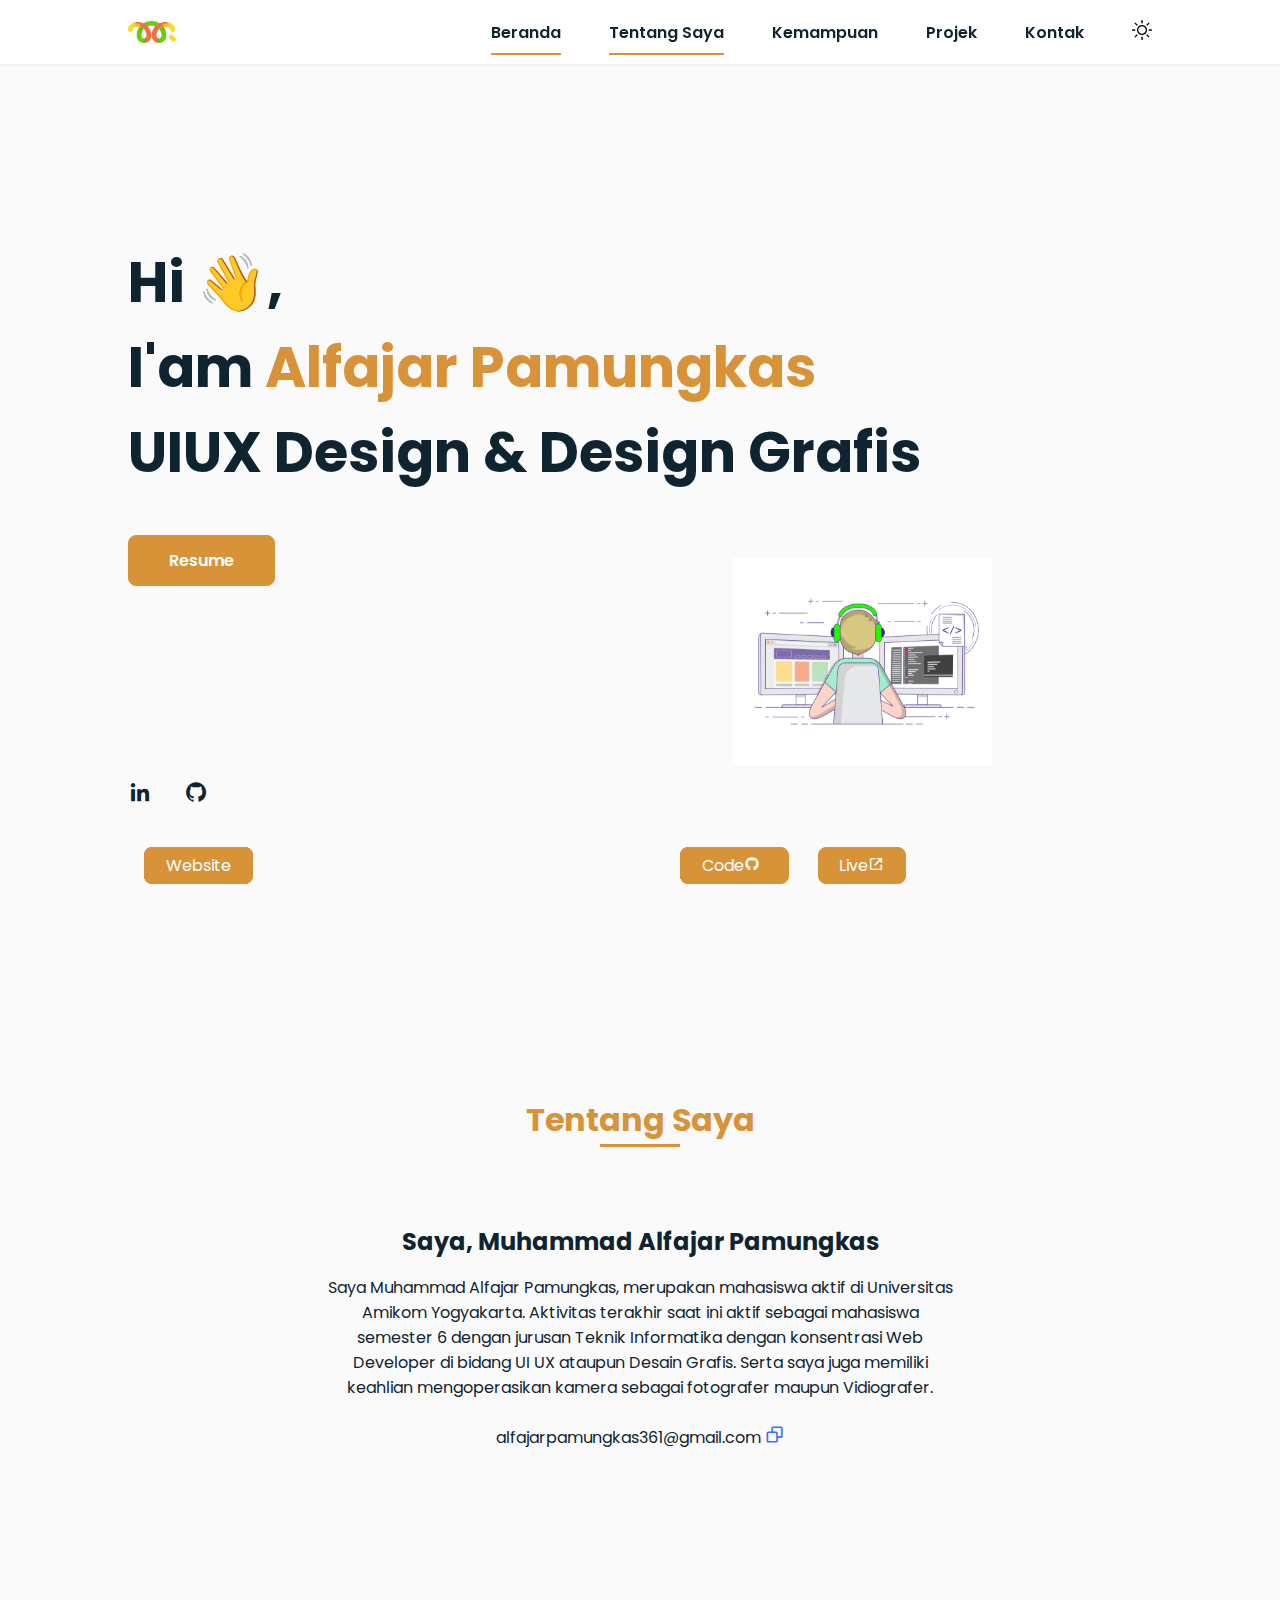
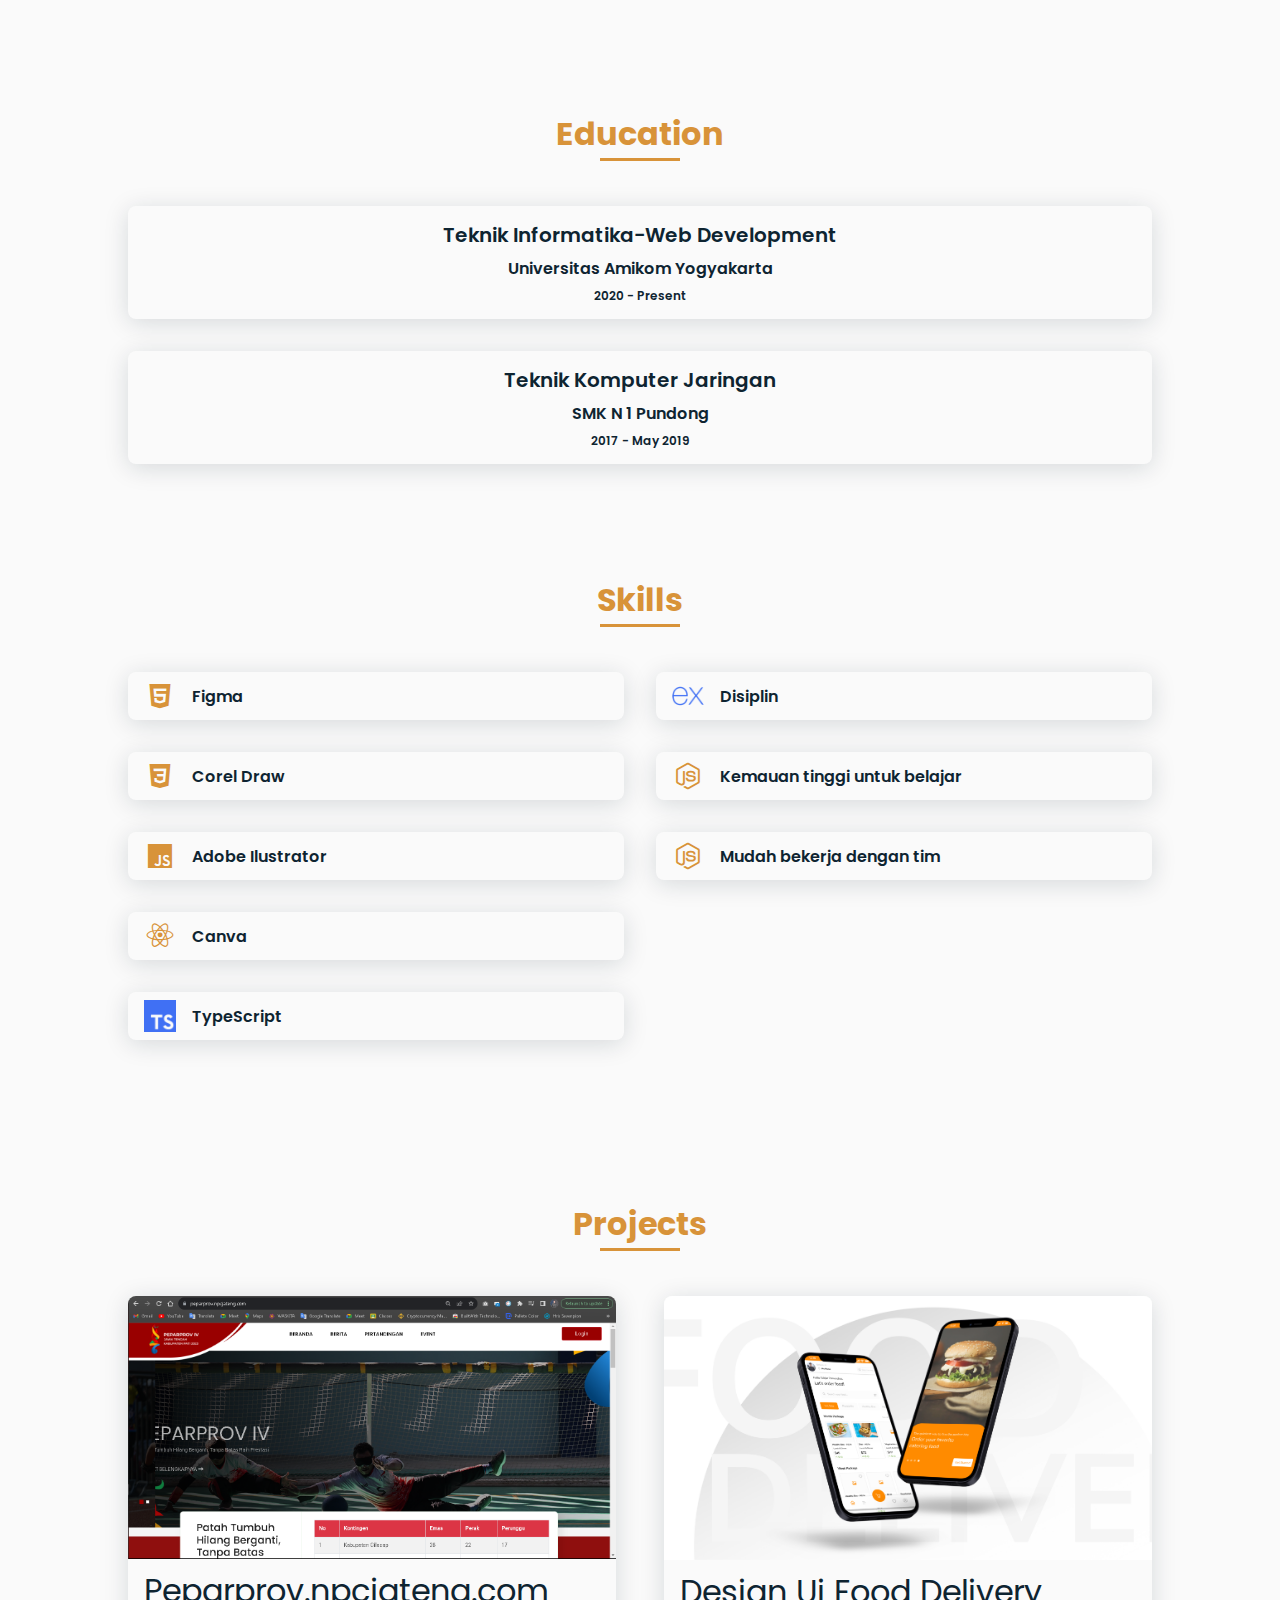
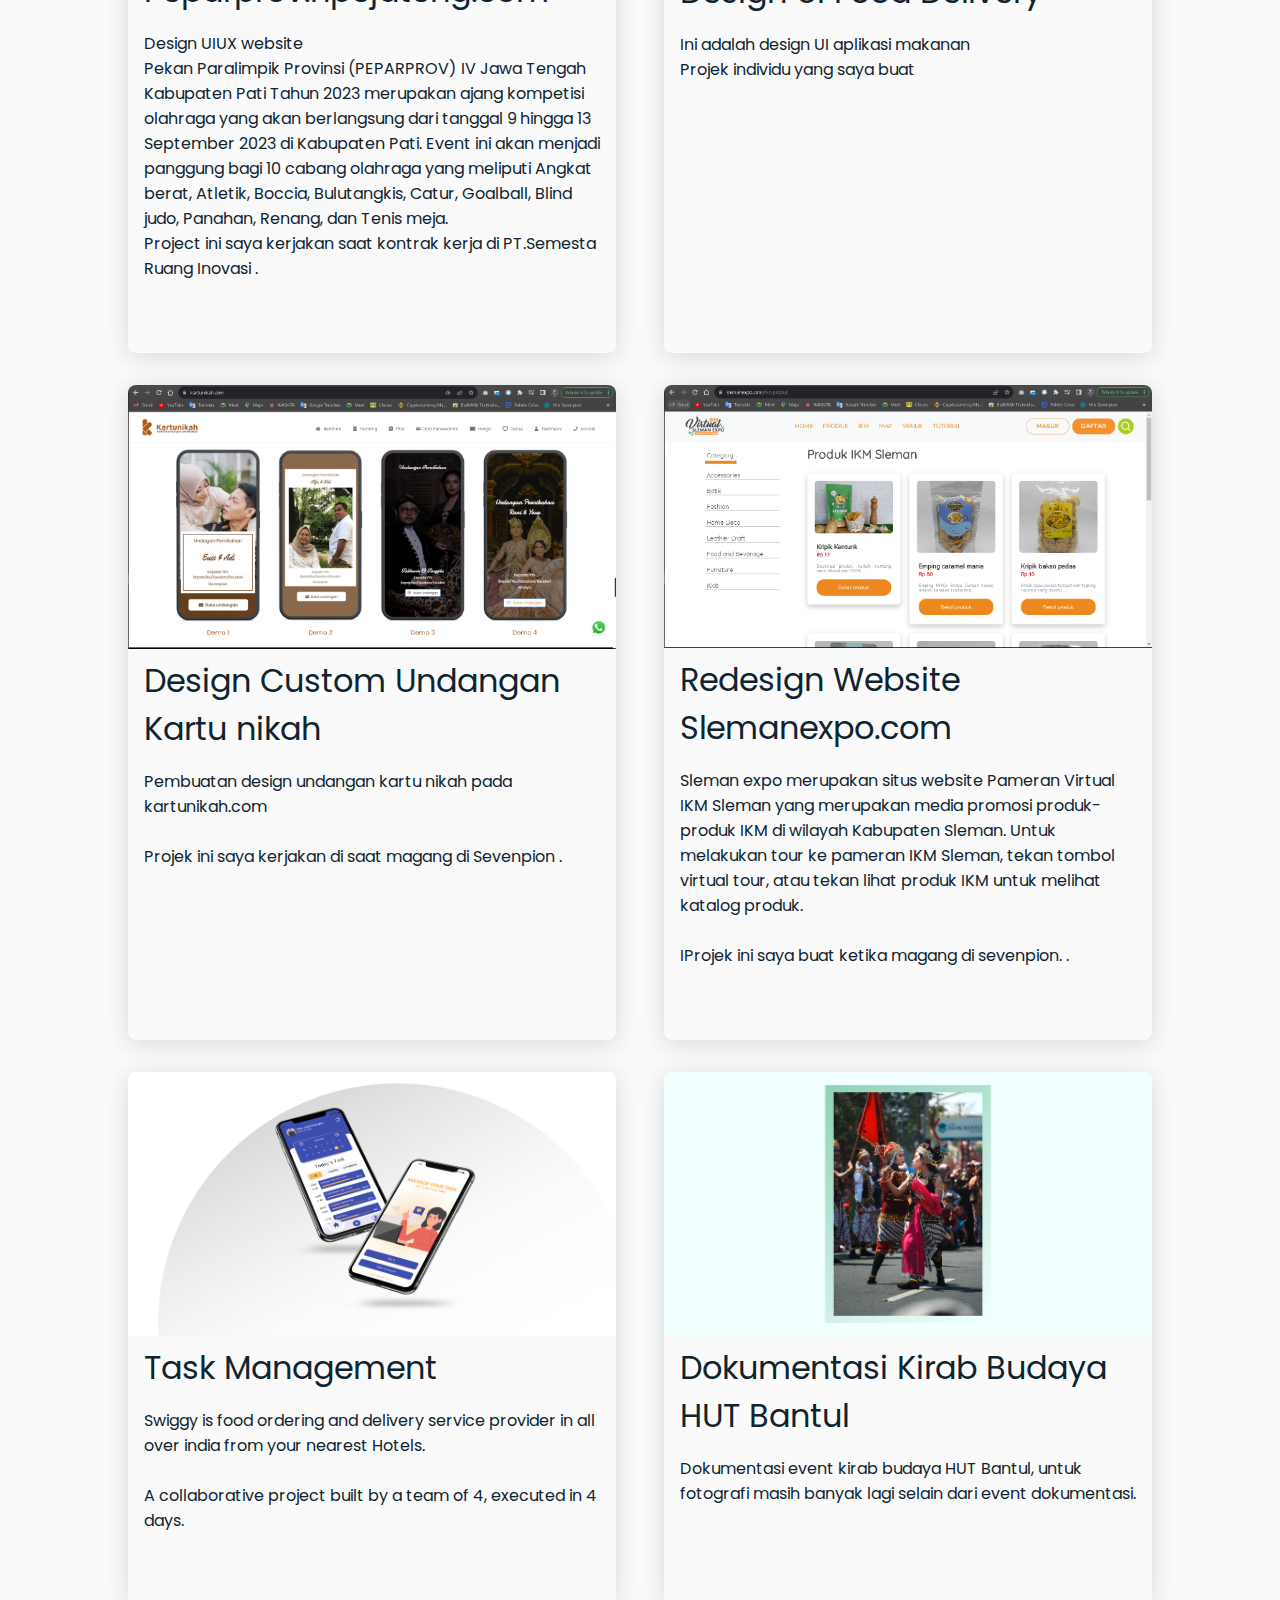
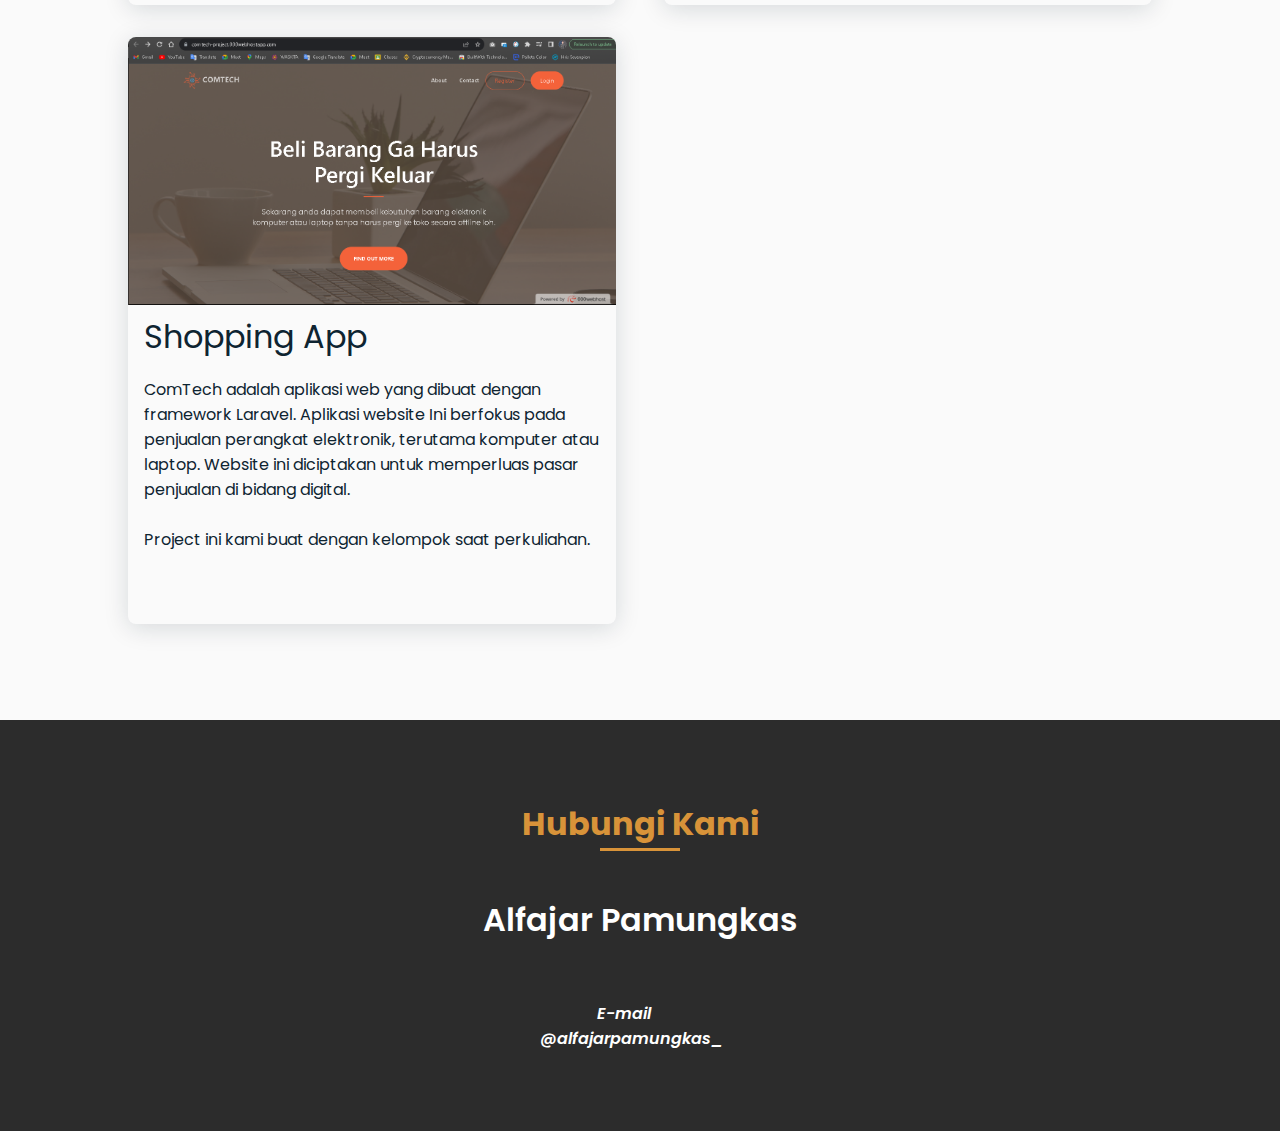
==== index.html @ 653e18b2 "Add files via upload" ====
<!DOCTYPE html>
<html lang="en">

<head>
  <meta charset="UTF-8" />
  <meta name="viewport" content="width=device-width, initial-scale=1.0" />
  <link rel="icon" href="./assets/img/h1.png" />
  <link rel="stylesheet" href="assets/css/styles.css" />
  <link rel="stylesheet" href="https://cdnjs.cloudflare.com/ajax/libs/font-awesome/4.7.0/css/font-awesome.min.css">
  <link rel="stylesheet" href="https://cdnjs.cloudflare.com/ajax/libs/font-awesome/4.7.0/css/font-awesome.min.css">

  <!-- =====BOX ICONS===== -->
  <link href="https://cdn.jsdelivr.net/npm/boxicons@2.0.5/css/boxicons.min.css" rel="stylesheet" />
  <!--===== SCROLL REVEAL =====-->
  <script src="https://unpkg.com/scrollreveal"></script>
  <title>Alfajarpamungkas</title>
</head>

<body>
  <!--===== HEADER =====-->
  <header class="l-header">
    <nav class="nav bd-grid">
      <div>
        <!-- &#60;&#62; -->
        <a href="#home" class="nav-logo"><img src="./assets/img/jar.png" height="70px" alt="H" /></a>
      </div>

      <div class="nav-menu" id="nav-menu">
        <ul class="nav-list">
          <li class="nav-item">
            <a href="#home" class="nav-link home active">Beranda</a>
          </li>
          <li class="nav-item">
            <a href="#about" class="nav-link about active">Tentang Saya</a>
          </li>
          <li class="nav-item">
            <a href="#skills" class="nav-link skills">Kemampuan</a>
          </li>
          <li class="nav-item">
            <a href="#projects" class="nav-link projects">Projek</a>
          </li>
          <li class="nav-item">
            <a href="#contact" class="nav-link contact">Kontak</a>
          </li>
          <li class="nav-item">
          <a href = "#" onclick="myFunction()"> <img src="./assets/img/sumoon.png" alt="" height="20px" width="20px" style="background-color: transparent;"> </a>
          </li>
        </ul>
      </div>

      <div class="nav-toggle" id="nav-toggle">
        <i class="bx bx-menu"></i>
      </div>
    </nav>
  </header>

  <main class="l-main">
    <!--===== HOME =====-->
    <section class="home bd-grid section" id="home">
      <div class="home-data">
        <h2 class="home-title">
          Hi 👋,<br />I'am <span class="home-title-color">Alfajar Pamungkas</span><br />
         <span id="" >UIUX Design & Design Grafis</span> 
        </h2>

        <a href="https://drive.google.com/file/d/1H08bwDDtPX0422uX1svMEH1xnSEEX1Zt/view?usp=sharing" target="_blank"
          class="button">Resume</a>

      </div>

      <div class="home-social">
        <a href="https://www.linkedin.com/in/tushar-sahu-3b9a79204/" target="_blank" class="home-social-icon"><i
            class="bx bxl-linkedin"></i></a>
        <a href="https://github.com/tusharsahu2599" target="_blank" class="home-social-icon"><i
            class="bx bxl-github"></i></a>
      </div>

      <div class="home-img">
        <img src="assets/img/profile.gif" alt="" style="width:260px;height:207px;"/>
      </div>
    </section>

    <!--===== ABOUT =====-->
    <section class="about section" id="about">
      <h2 class="section-title">Tentang Saya</h2>

      <div class="about-container bd-grid">
        <div class="about-img">
          <img src="" alt="" />
        </div>

        <div style="text-align: center">
          <h2 class="about-subtitle">Saya, Muhammad Alfajar Pamungkas</h2>
          <p class="about-text">
            Saya Muhammad Alfajar Pamungkas, merupakan   mahasiswa aktif di Universitas Amikom Yogyakarta. Aktivitas terakhir saat ini aktif sebagai mahasiswa semester 6 dengan jurusan Teknik Informatika dengan konsentrasi Web Developer di bidang  UI UX ataupun Desain Grafis. Serta saya juga memiliki keahlian mengoperasikan kamera sebagai fotografer maupun Vidiografer.
          </p>
          <br />
          
          <p>
            alfajarpamungkas361@gmail.com
            <i style="color: #4070f4; font-size: 1.2rem; cursor: pointer" class="bx bx-copy" id="copy"></i>
          </p>
        </div>
      </div>
    </section>


    <!---========Education ======--->
    <section class="education section" id="education">
      <h2 class="section-title">Education</h2>
      <div class="education-container bd-grid">
    
        <div class="education-data">
          <div class="education-names">
            <!-- <i class="bx bxl-html5 skills-icon"></i> -->
            <span class="education-name">Teknik Informatika-Web Development</span> 
            <p class="education-platform ">Universitas Amikom Yogyakarta</p>
            <p class="education-duration ">2020 - Present</p>

          </div>
        </div>
        </div>
      <div class="education-container bd-grid">
    
    <div class="education-data">
      <div class="education-names">
        <!-- <i class="bx bxl-html5 skills-icon"></i> -->
        <span class="education-name">Teknik Komputer Jaringan</span>
        <p class="education-platform ">SMK N 1 Pundong</p>
        <p class="education-duration ">2017 - May 2019</p>

      </div>
    </div>
    </div>

    <!--===== SKILLS =====-->
    <section class="skills section" id="skills">
      <h2 class="section-title">Skills</h2>

      <div class="skills-container bd-grid">
        <div>
          <!-- <h2 class="skills-subtitle">Front-end Skills</h2> -->
          <div class="skills-data">
            <div class="skills-names">
              <i class="bx bxl-html5 skills-icon"></i>
              <span class="skills-name">Figma</span>
            </div>
            <!-- <div class="skills-bar skills-html"></div> 
             <div>
                <span class="skills-percentage">75%</span>
              </div>  -->
          </div>
          <div class="skills-data">
            <div class="skills-names">
              <i class="bx bxl-css3 skills-icon"></i>
              <span class="skills-name">Corel Draw</span>
            </div>
             <!-- <div class="skills-bar skills-css"></div>  -->
            <!-- <div>
                <span class="skills-percentage">70%</span>
              </div>  -->
          </div>
          <div class="skills-data">
            <div class="skills-names">
              <i class="bx bxl-javascript skills-icon"></i>
              <span class="skills-name">Adobe Ilustrator</span>
            </div>
            <!-- <div class="skills-bar skills-css"></div>  -->
            <div>
                <!-- <span class="skills-percentage">70%</span> -->
              </div> 

          </div>
          <div class="skills-data">
            <div class="skills-names">
              <i class="bx bxl-react skills-icon"></i>
              <span class="skills-name">Canva</span>
            </div>
            <!-- <div class="skills-bar skills-react"></div> -->
            <div>
                <!-- <span class="skills-percentage">50%</span> -->
              </div>

            <!-- <div class="skills-bar skills-redux"></div>  -->
            <!-- <div class="skills-bar skills-css"></div>  -->
            <div>
                <!-- <span class="skills-percentage">50%</span> -->
              </div> 

          </div>

          <div class="skills-data">
            <div class="skills-names">
              <img class="skills-icon" src="./assets/img/typescript.png" alt="" />
              <span class="skills-name">TypeScript</span>
            </div>
          </div>
        </div>
        <div>
          <!-- <h2 class="skills-subtitle">Back-end Skills</h2> -->
          <div class="skills-data">
            <div class="skills-names">
              <img class="skills-icon" src="./assets/img/express.png" alt="" />
              <span class="skills-name">Disiplin</span>
            </div>
            <!-- <div class="skills-bar skills-css"></div>  -->
            <div>
                <!-- <span class="skills-percentage">70%</span> -->
              </div> 
          </div>

          <div class="skills-data">
            <div class="skills-names">
              <i class="bx bxl-nodejs skills-icon"></i>
              <span class="skills-name">Kemauan tinggi untuk belajar</span>
            </div>
            <!-- <div class="skills-bar skills-css"></div> -->
            <div>
                <!-- <span class="skills-percentage">70%</span> -->
              </div> 
          </div>
          <div class="skills-data">
            <div class="skills-names">
              <i class="bx bxl-nodejs skills-icon"></i>
              <span class="skills-name">Mudah bekerja dengan tim</span>
            </div>
            <!-- <div class="skills-bar skills-css"></div> -->
            <div>
                <!-- <span class="skills-percentage">70%</span> -->
              </div> 
          </div>
            </div> 

          </div>
        </div>
    </section>

    <!--===== Projects =====-->
    <section class="projects section" id="projects">
      <h2 class="section-title">Projects</h2>

      <div class="project-container">
        <div class="project-img">
          <img src="assets/img/01.png" alt="cult.fit" />
          <p class="project-title">Peparprov.npcjateng.com</p>
          <p class="project-subtitle">
            Design UIUX website <br />
            Pekan Paralimpik Provinsi (PEPARPROV) IV Jawa Tengah Kabupaten Pati Tahun 2023 merupakan ajang kompetisi olahraga yang akan berlangsung dari tanggal 9 hingga 13 September 2023 di Kabupaten Pati. Event ini akan menjadi panggung bagi 10 cabang olahraga yang meliputi Angkat berat, Atletik, Boccia, Bulutangkis, Catur, Goalball, Blind judo, Panahan, Renang, dan Tenis meja.
            <br />
            Project ini saya kerjakan saat kontrak kerja di PT.Semesta Ruang Inovasi
            . <br />
          </p>
          <div class="project-btns">
            <a href="" target="_blank">
            </a>
            <a href="https://peparprov.npcjateng.com/" target="_blank" class="small-btn button">
              Website
              <!-- <i class="bx bx-link-external"></i> -->
            </a>
            <!-- <a href="https://medium.com/@hgauba4/how-did-our-team-build-the-mednear-clone-241227129f79" target="_blank"
              class="small-btn button">
              Blog
              <i class="bx bx-blog"></i> -->
            </a>
          </div>
        </div>


        <div class="project-img">
          <img src="assets/img/epic.png" alt="Reddit.com" />
          <p class="project-title">Design Ui Food Delivery</p>
          <p class="project-subtitle">
            Ini adalah design UI aplikasi makanan <br />
            Projek individu yang saya buat
            <br />
          </p>
          <div class="project-btns">
            <a href="" target="_blank">
            </a>
            <a href="projek1.html" target="_blank" class="small-btn button">
              Design
              <!-- <i class="bx bx-link-external"></i> -->
            </a>
            <!-- <a href="https://medium.com/@hgauba4/how-did-our-team-build-the-mednear-clone-241227129f79" target="_blank"
              class="small-btn button">
              Blog
              <i class="bx bx-blog"></i> -->
            </a>
          </div>
        </div>

        <div class="project-img">
          <img src="assets/img/youtube.PNG" alt="cult.fit" />
          <p class="project-title">Design Custom Undangan Kartu nikah</p>
          <p class="project-subtitle">
           Pembuatan design undangan kartu nikah pada kartunikah.com
            <br />
            <br />
            Projek ini saya kerjakan di saat magang di Sevenpion
            . <br />
          </p>
          <div class="project-btns">
            <a href="" target="_blank">
            </a>
            <a href="https://kartunikah.com/" target="_blank" class="small-btn button">
              Website
            </a>
            
            <!-- <a href="https://tusharsahu2599.github.io/medplus/homepage" target="_blank" class="small-btn button">
              Live
              <i class="bx bx-link-external"></i>
            </a>
            <a href="https://medium.com/@hgauba4/how-did-our-team-build-the-mednear-clone-241227129f79" target="_blank"
              class="small-btn button">
              Blog
              <i class="bx bx-blog"></i> -->
            </a>
          </div>
        </div>
        
        <div class="project-img">
          <img src="assets/img/portfolio.PNG" alt="cult.fit" />
          <p class="project-title">Redesign Website Slemanexpo.com</p>
          <p class="project-subtitle">
            Sleman expo merupakan situs website Pameran Virtual IKM Sleman yang merupakan media promosi produk-produk IKM di wilayah Kabupaten Sleman. Untuk melakukan tour ke pameran IKM Sleman, tekan tombol virtual tour, atau tekan lihat produk IKM untuk melihat katalog produk.
            <br />
            <br />
            IProjek ini saya buat ketika magang di sevenpion.
            . <br />
          </p>
          <div class="project-btns">
            <a href="" target="_blank">
            </a>
            <a href="https://peparprov.npcjateng.com/" target="_blank" class="small-btn button">
              Website
              <!-- <i class="bx bx-link-external"></i> -->
            </a>
            <!-- <a href="https://medium.com/@hgauba4/how-did-our-team-build-the-mednear-clone-241227129f79" target="_blank"
              class="small-btn button">
              Blog
              <i class="bx bx-blog"></i> -->
            </a>
          </div>
        </div>

        <div class="project-img">
          <img src="assets/img/swiggy.jpg" alt="Swiggy.com" />
          <p class="project-title">Task Management</p>
          <p class="project-subtitle">
            Swiggy is food ordering and delivery service provider in all over india from your nearest Hotels.
            <br />
            <br />
            A collaborative project built by a team of 4, executed in 4 days.
          </p>
          <div class="project-btns">
            <a href="projek2.html" target="_blank" class="small-btn button">
              Design
            </a>
          </div>
        </div>

        <div class="project-img">
          <img src="assets/img/Tinde-chat.png" alt="Tinde chat" />
          <p class="project-title">
            Dokumentasi Kirab Budaya HUT Bantul
          </p>
          <p class="project-subtitle">
            Dokumentasi event kirab budaya HUT Bantul, untuk fotografi masih banyak lagi selain dari event dokumentasi.
          </p>
          <div class="project-btns">
            <a href="https://github.com/tusharsahu2599/Tinde_Chatter"
              target="_blank" class="small-btn button">
              Code<i class="bx bxl-github"></i>
            </a>
            <a href="https://mern-tinde-chater.herokuapp.com/" target="_blank" class="small-btn button">
              Live<i class="bx bx-link-external"></i>
            </a>
          </div>
        </div>

        <div class="project-img">
          <img src="assets/img/Redux-shop.PNG" alt="shop app" />
          <p class="project-title">
            Shopping App
          </p>
          <p class="project-subtitle">
            ComTech adalah aplikasi web yang dibuat dengan framework Laravel. Aplikasi website Ini berfokus pada penjualan perangkat elektronik, terutama komputer atau laptop. Website ini diciptakan untuk memperluas pasar penjualan di bidang digital.
            <br />
            <br />
            Project ini kami buat dengan kelompok saat perkuliahan.
          </p>
          <div class="project-btns">
            <a href="https://comtech-project.000webhostapp.com/"
              target="_blank" class="small-btn button">
              Website<i class=""></i>
            </a>
          </div>
        </div>
      </div>
    </section>
  </main>

  <!--===== FOOTER + CONTACT=====-->
  
  <footer class="footer section" id="contact">
    <h2 class="section-title">Hubungi Kami</h2>
    <p class="footer-title">Alfajar Pamungkas</p>
    <div class="footer-social">
      <a href="mailto:alfajarpamungkas361@gmail.com" target="_blank" class="footer-icon"><i class="">
          <br />
          E-mail</i></a>
      <a href="https://instagram.com/alfajarpamungkas_" target="_blank" class="footer-icon"><i class="">
          <br />
          @alfajarpamungkas_</i></a>
      
    </div>
  </footer>

  <!--===== MAIN JS =====-->
  <script src="assets/js/main.js"></script>
</body>

</html>
---- assets/css/styles.css ----
/*===== GOOGLE FONTS =====*/
@import url("https://fonts.googleapis.com/css2?family=Poppins:wght@400;600;700&display=swap");
/*===== VARIABLES CSS =====*/
:root {
  --header-height: 3rem;
  --font-semi: 600;
}

/*===== Colores =====*/
:root {
  --first-color: #d89339;
  --second-color: #0e2431;
  --third-color: #ffffff;
}

/*===== Fuente y tipografia =====*/
:root {
  --body-font: "Poppins", sans-serif;
  --big-font-size: 2rem;
  --h2-font-size: 1.25rem;
  --normal-font-size: 0.938rem;
}
@media screen and (min-width: 768px) {
  :root {
    --big-font-size: 3.5rem;
    --h2-font-size: 2rem;
    --normal-font-size: 1rem;
  }
}

/*===== Margenes =====*/
:root {
  --mb-1: 0.5rem;
  --mb-2: 1rem;
  --mb-3: 1.5rem;
  --mb-4: 2rem;
  --mb-5: 2.5rem;
  --mb-6: 3rem;
}

/*===== z index =====*/
:root {
  --z-back: -10;
  --z-normal: 1;
  --z-tooltip: 10;
  --z-fixed: 100;
}

/*===== BASE =====*/
*,
::before,
::after {
  box-sizing: border-box;
}
html {
  scroll-behavior: smooth;
}
body {
  background-color: rgb(250, 250, 250);
  margin: var(--header-height) 0 0 0;
  font-family: var(--body-font);
  font-size: var(--normal-font-size);
  color: var(--second-color);
}
.dark-mode{
  background-color: black;
  color: var(--third-color);

}

#jobTitle{
  animation: blinker 6s linear infinite;
}

@keyframes blinker {
  70%{
    opacity: .2;
  }
}

h1,
h2,
p {
  margin: 0;
}
ul {
  margin: 0;
  padding: 0;
  list-style: none;
}
a {
  text-decoration: none;
}
img {
  max-width: 100%;
  height: auto;
  display: block;
}



/*===== CLASS CSS ===== */
.section-title {
  position: relative;
  font-size: var(--h2-font-size);
  color: var(--first-color);
  margin-top: var(--mb-2);
  margin-bottom: var(--mb-4);
  text-align: center;
}
.section-title::after {
  position: absolute;
  content: "";
  width: 64px;
  height: 0.18rem;
  left: 0;
  right: 0;
  margin: auto;
  top: 2rem;
  background-color: var(--first-color);
}
.section {
  padding-top: 3rem;
  padding-bottom: 2rem;
}

/*===== LAYOUT =====*/
.bd-grid {
  max-width: 1024px;
  display: grid;
  grid-template-columns: 100%;
  grid-column-gap: 2rem;
  width: calc(100% - 2rem);
  margin-left: var(--mb-2);
  margin-right: var(--mb-2);
}
.l-header {
  width: 100%;
  position: fixed;
  top: 0;
  left: 0;
  z-index: var(--z-fixed);
  background-color: #fff;
  box-shadow: 0 1px 4px rgba(146, 161, 176, 0.15);
}

/*===== NAV =====*/
.nav {
  height: var(--header-height);
  display: flex;
  justify-content: space-between;
  align-items: center;
  font-weight: var(--font-semi);
}
@media screen and (max-width: 768px) {
  .nav-menu {
    position: fixed;
    top: var(--header-height);
    right: -100%;
    width: 80%;
    height: 100%;
    padding: 2rem;
    background-color: var(--second-color);
    transition: 0.5s;
  }
}
.nav-item {
  margin-bottom: var(--mb-4);
}
.nav-link {
  position: relative;
  color: #fff;
}
.nav-link:hover {
  position: relative;
}
.nav-link:hover::after {
  position: absolute;
  content: "";
  width: 100%;
  height: 0.18rem;
  left: 0;
  top: 2rem;
  background-color: var(--first-color);
}
.nav-logo img {
  color: var(--second-color);
  font-weight: var(--font-semi);
  width: 3rem;
}
.nav-toggle {
  color: var(--second-color);
  font-size: 1.5rem;
  cursor: pointer;
}

/*Active menu*/
.active::after {
  position: absolute;
  content: "";
  width: 100%;
  height: 0.18rem;
  left: 0;
  top: 2rem;
  background-color: var(--first-color);
}

/*=== Show menu ===*/
.show {
  right: 0;
}

/*===== HOME =====*/
.home {
  height: calc(100vh - 3rem);
  row-gap: 1rem;
}
.home-data {
  align-self: center;
}
.home-title {
  font-size: var(--big-font-size);
  margin-bottom: var(--mb-5);
}
.home-title-color {
  color: var(--first-color);
}
.home-social {
  display: flex;
  flex-direction: column;
}
.home-social-icon {
  width: max-content;
  margin-bottom: var(--mb-2);
  font-size: 1.5rem;
  color: var(--second-color);
}
.home-social-icon:hover,
.footer-icon:hover {
  color: var(--first-color);
}
.home-img {
  position: absolute;
  right: 0;
  bottom: 0;
  width: 65%;
}

/*BUTTONS*/
.button {
  display: inline-block;
  background-color: var(--first-color);
  border: 1px solid var(--first-color);
  color: #fff;
  padding: 0.75rem 2.5rem;
  font-weight: var(--font-semi);
  border-radius: 0.5rem;
}
.button:hover {
  background-color: #fff;
  color: var(--first-color);
  box-shadow: 0 10px 36px rgba(0, 0, 0, 0.15);
}

/* ===== ABOUT =====*/
section.about {
  padding: 20vh 15px;
}
.about-container {
  row-gap: 2rem;
  text-align: center;
}
.about-subtitle {
  margin-bottom: var(--mb-2);
}
.about-img {
  justify-self: center;
}
.about-img img {
  width: 200px;
  border-radius: 0.5rem;
  cursor: pointer;
}

.about-img img:hover {
  -webkit-transform: scale(1.2);
  -ms-transform: scale(1.2);
  transform: scale(1.2);
  transition: 1s ease;
}


/* ===== EDUCATION =====*/

.education-data{
  /* border:1px solid red; */
  
  /* justify-content: space-between;
  align-items: center; */
  position: relative;
  font-weight: var(--font-semi);
  padding: 0.5rem 1rem;
  border-radius: 0.5rem;
  margin-bottom: var(--mb-4);
  box-shadow: 0 4px 25px rgba(14, 36, 49, 0.15);
  transition: 1s ease;
}


.education-name{
  margin: 6px;
  display: flex;
  justify-content: center;
  align-items: center;
   font-size: 20px;
   cursor: pointer;
  }
  .education-platform{
    margin: 6px;
    display: flex;
    justify-content: center;
    align-items: center;
     font-size: 16px;
     cursor: pointer;
    }

    .education-duration{
      margin: 6px;
      display: flex;
      justify-content: center;
      align-items: center;
       font-size: 12px;
       cursor: pointer;
      }
  
  .education-data:hover {
    -webkit-transform: scale(1.1);
    -ms-transform: scale(1.1);
    transform: scale(1.1);
    transition: 1s ease;
  }




/* ===== SKILLS =====*/
.skills-container {
  row-gap: 2rem;
  text-align: center;
}



.skills-subtitle {
  margin-bottom: var(--mb-2);
}
.skills-text {
  margin-bottom: var(--mb-4);
}
.skills-data {
  display: flex;
  justify-content: space-between;
  align-items: center;
  position: relative;
  font-weight: var(--font-semi);
  padding: 0.5rem 1rem;
  margin-bottom: var(--mb-4);
  border-radius: 0.5rem;
  box-shadow: 0 4px 25px rgba(14, 36, 49, 0.15);
  transition: 1s ease;
  cursor: pointer;
}

.skills-icon {
  width: 2rem;
  font-size: 2rem;
  margin-right: var(--mb-2);
  color: var(--first-color);
}
img.man-icons {
  font-size: 2rem;
  margin-right: var(--mb-2);
  color: var(--first-color);
}
.skills-names {
  display: flex;
  align-items: center;
}


.skills-names:hover {
  -webkit-transform: scale(1.1);
  -ms-transform: scale(1.1);
  transform: scale(1.1);
  transition: 1s ease;
}

.skills-bar {
  position: absolute;
  left: 0;
  bottom: 0;
  background-color: var(--first-color);
  height: 0.25rem;
  border-radius: 0.5rem;
  z-index: var(--z-back);
}
.skills-html {
  width: 75%;
}
.skills-css {
  width: 70%;
}
.skills-js {
  width: 85%;
}
.skills-react,
.skills-mongo {
  width: 80%;
}
.skills-redux {
  width: 90%;
}
.skills-mui,
.skills-sql {
  width: 65%;
}
.skills-ts {
  width: 70%;
}
.skills-express,
.skills-node {
  width: 85%;
}
.skills-img {
  border-radius: 0.5rem;
}

/* ===== Projects =====*/
.project-container {
  gap: 2rem;
  max-width: 1024px;
  display: grid;
  grid-template-columns: repeat(auto-fit, minmax(300px, 1fr));
  /* column-gap: 2rem; */
  width: calc(100% - 2rem);
  margin: auto;
}
.project-img {
  box-shadow: 0 4px 25px rgba(14, 36, 49, 0.15);
  border-radius: 0.5rem;
  overflow: hidden;
}
.project-img img {
  transition: 1s;
  cursor: pointer;
  margin-bottom: 0.5rem;
}
.project-img img:hover {
  transform: scale(1.1);
}
.project-container p {
  margin: auto 1rem 1rem;
}
.project-title {
  margin-bottom: var(--mb-2);
  margin-top: var(--mb-3);
  font-size: var(--h2-font-size);
}
.project-subtitle {
  margin-bottom: var(--mb-4);
  padding-bottom: 3.5rem;
}
.small-btn {
  padding: 0.3rem 1.3rem;
  font-weight: 400;
  margin: 1rem;
}
.project-btns {
  position: absolute;
  bottom: 0;
}

/* ===== CONTACT =====*/
.contact-input {
  width: 100%;
  font-size: var(--normal-font-size);
  font-weight: var(--font-semi);
  padding: 1rem;
  border-radius: 0.5rem;
  border: 1.5px solid var(--second-color);
  outline: none;
  margin-bottom: var(--mb-4);
}
.contact-button {
  display: block;
  border: none;
  outline: none;
  font-size: var(--normal-font-size);
  cursor: pointer;
  margin-left: auto;
}

/* ===== FOOTER =====*/
.footer {
  background-color: rgb(44, 44, 44);
  color: #fff;
  text-align: center;
  font-weight: var(--font-semi);
  padding: 3.5rem 0;
}
.footer-title {
  font-size: 2rem;
  margin-bottom: var(--mb-4);
}
.footer-social {
  margin-bottom: var(--mb-4);
}
.footer-icon {
  font-size: 1rem;
  color: #fff;
  margin: 0 var(--mb-2);
}

/* ===== MEDIA QUERIES=====*/
@media screen and (min-width: 768px) {
  body {
    margin: 0;
  }
  .section {
    padding-top: 4rem;
    padding-bottom: 3rem;
  }
  .section-title {
    margin-bottom: var(--mb-6);
  }
  .section-title::after {
    width: 80px;
    top: 3rem;
  }

  .nav {
    height: calc(var(--header-height) + 1rem);
  }
  .nav-list {
    display: flex;
    padding-top: 0;
  }
  .nav-item {
    margin-left: var(--mb-6);
    margin-bottom: 0;
  }
  .nav-toggle {
    display: none;
  }
  .nav-link {
    color: var(--second-color);
  }

  .home {
    height: 100vh;
  }
  .home-data {
    align-self: flex-end;
  }
  .home-social {
    padding-top: 0;
    padding-bottom: 2.5rem;
    flex-direction: row;
    align-self: flex-end;
  }
  .home-social-icon {
    margin-bottom: 0;
    margin-right: var(--mb-4);
  }
  .home-img {
    width: 39%;
    max-width: 420px;
    bottom: 15%;
  }
  .about-container {
    align-items: center;
    margin: auto;
    width: 50%;
    transition: 0.5s;
  }
  /* .about-container {
    width: 50%;
  } */
  .skills-container {
    grid-template-columns: repeat(2, 1fr);
    text-align: initial;
  }
  .about-img img {
    width: 300px;
  }
  .project-container {
    grid-template-columns: repeat(2, 1fr);
    /* grid-template-rows: repeat(2, 1fr); */
    column-gap: 3rem;
  }
  .contact-form {
    width: 360px;
  }
  .contact-container {
    justify-items: center;
  }
}

@media screen and (min-width: 1024px) {
  .bd-grid {
    margin-left: auto;
    margin-right: auto;
  }
  .home-img {
    right: 10%;
  }
}
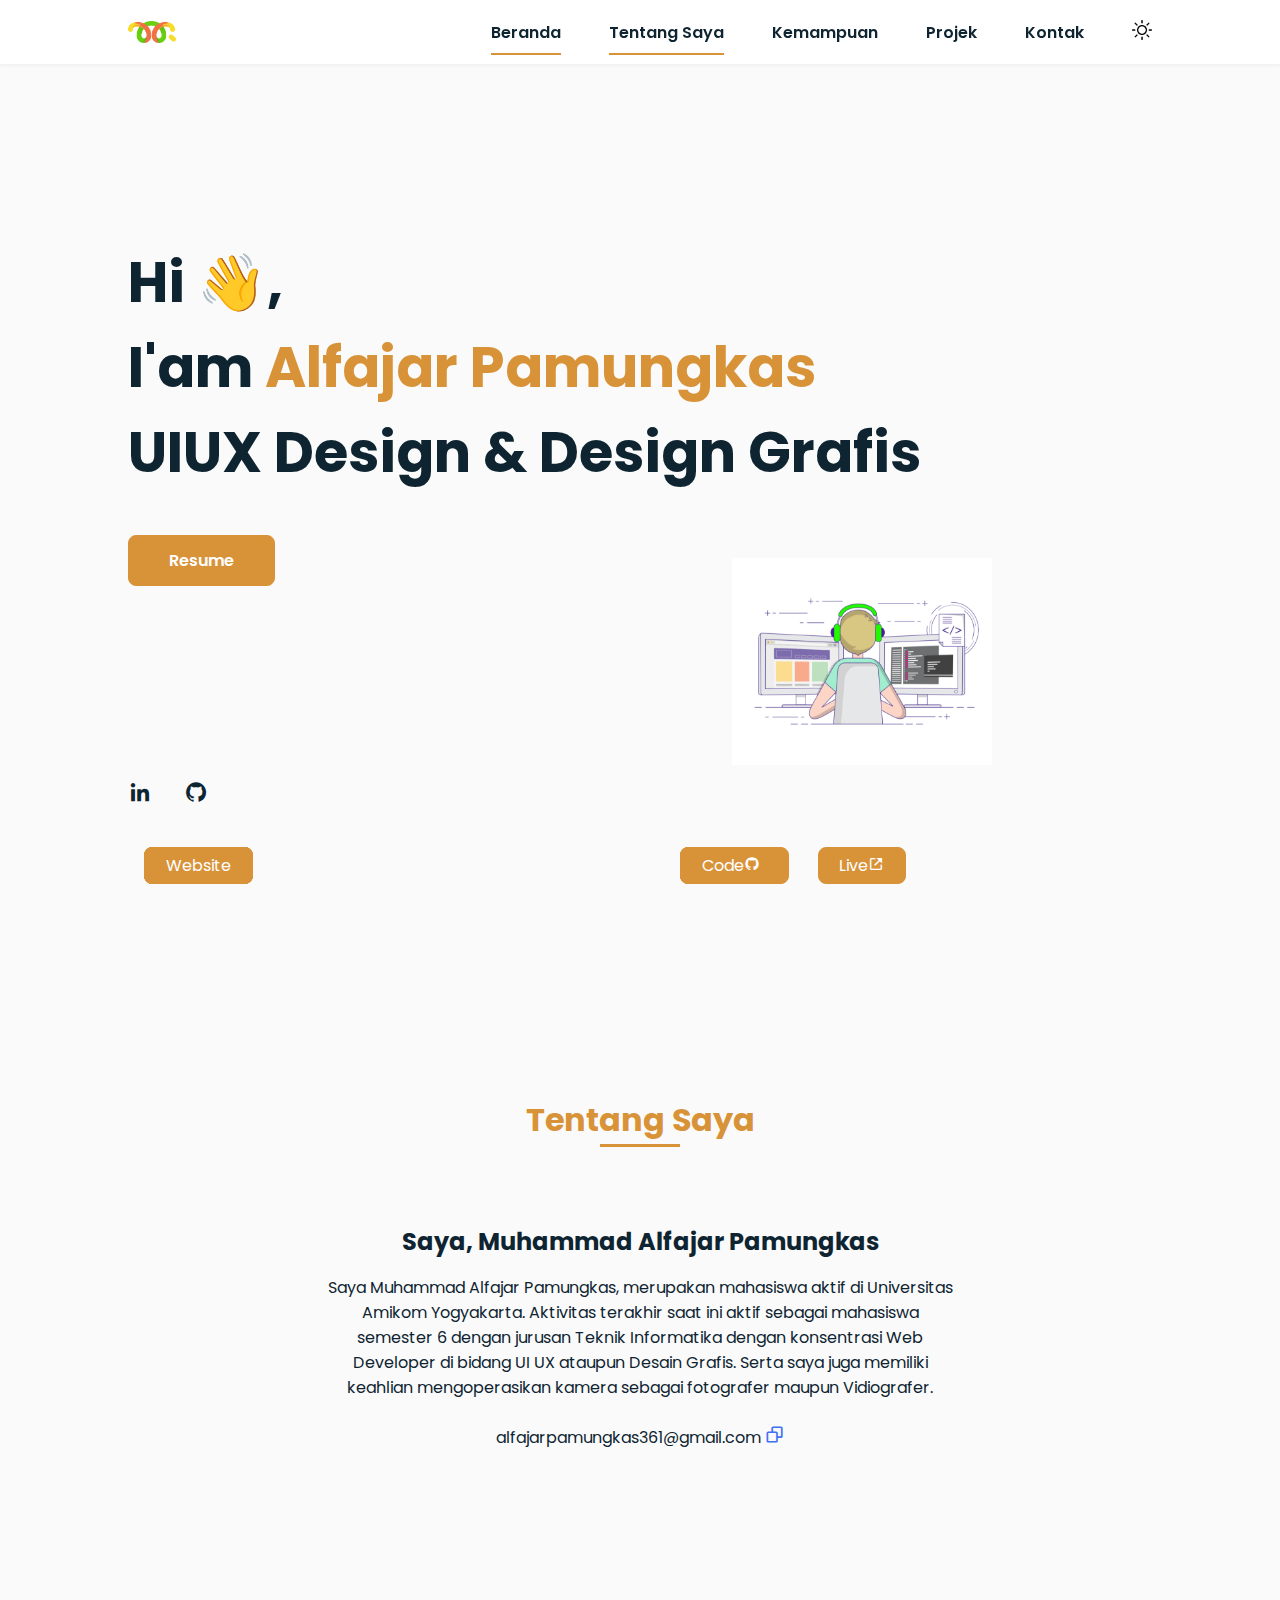
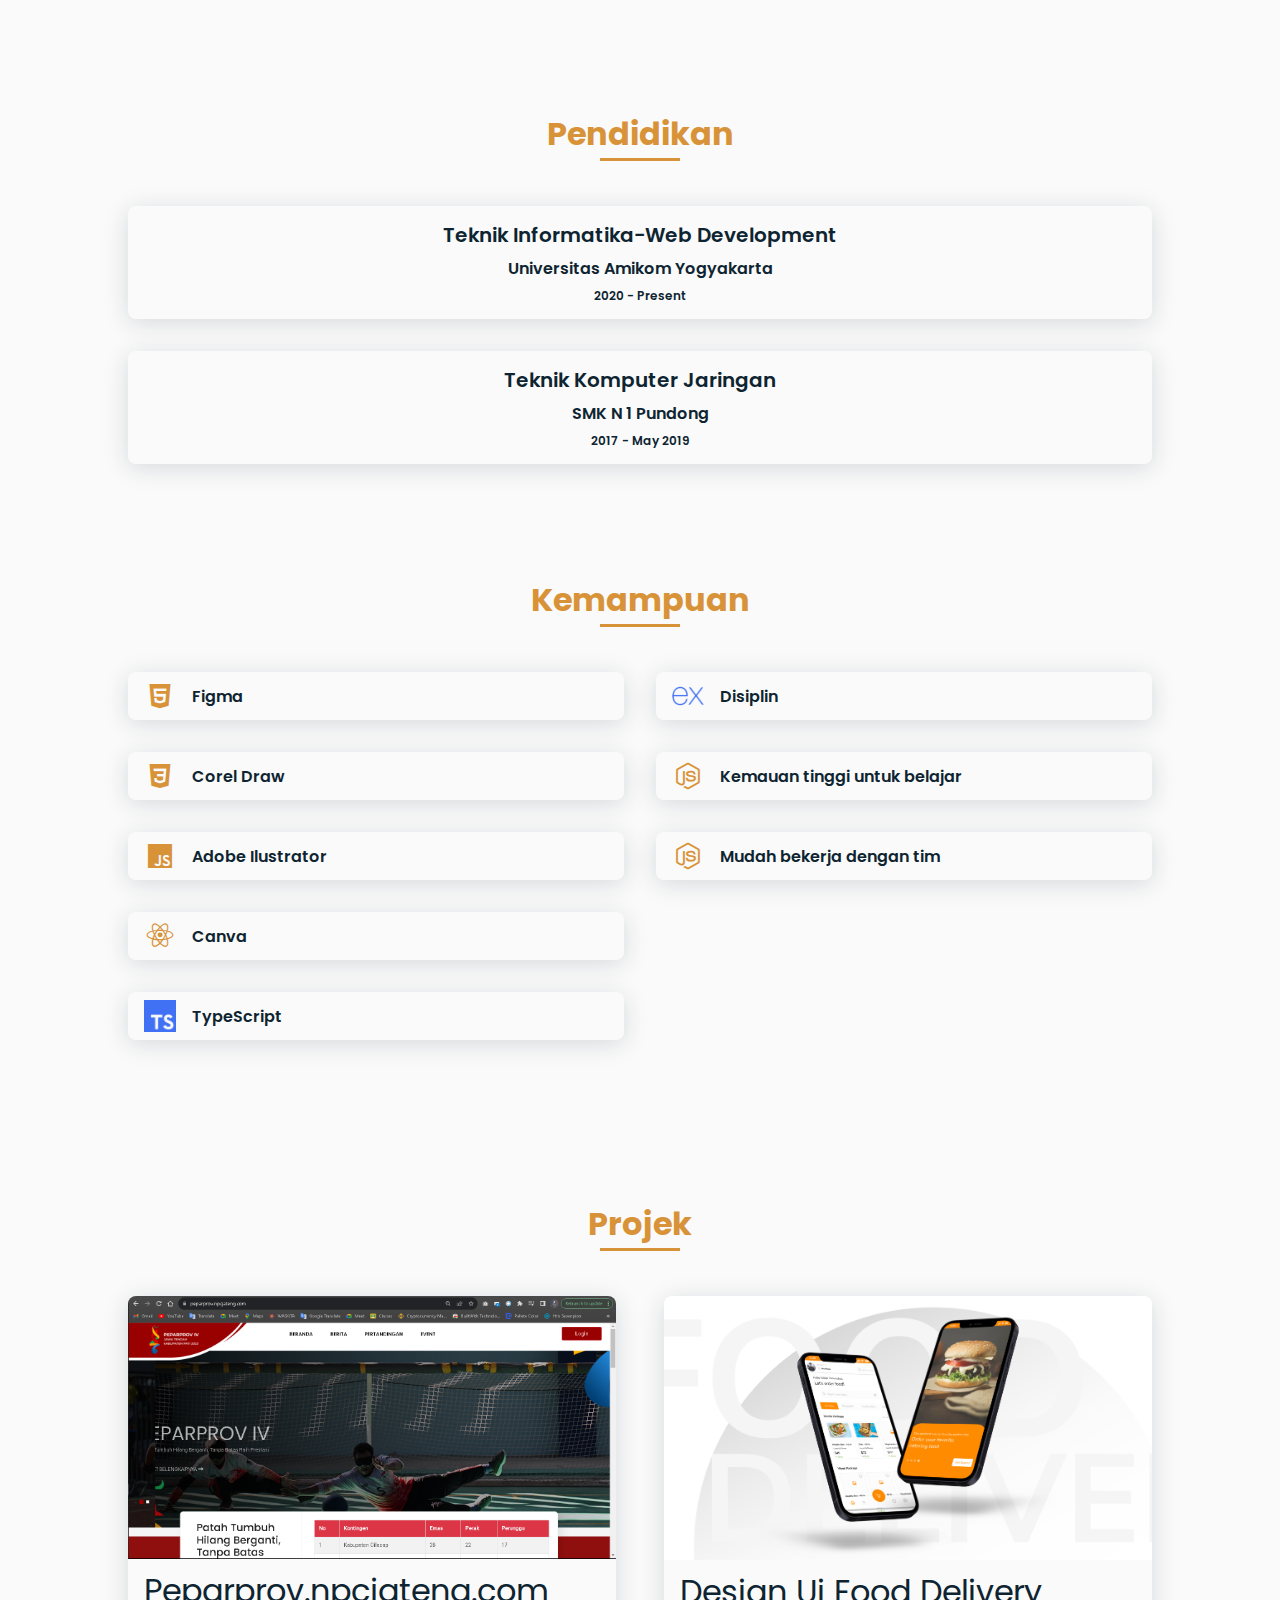
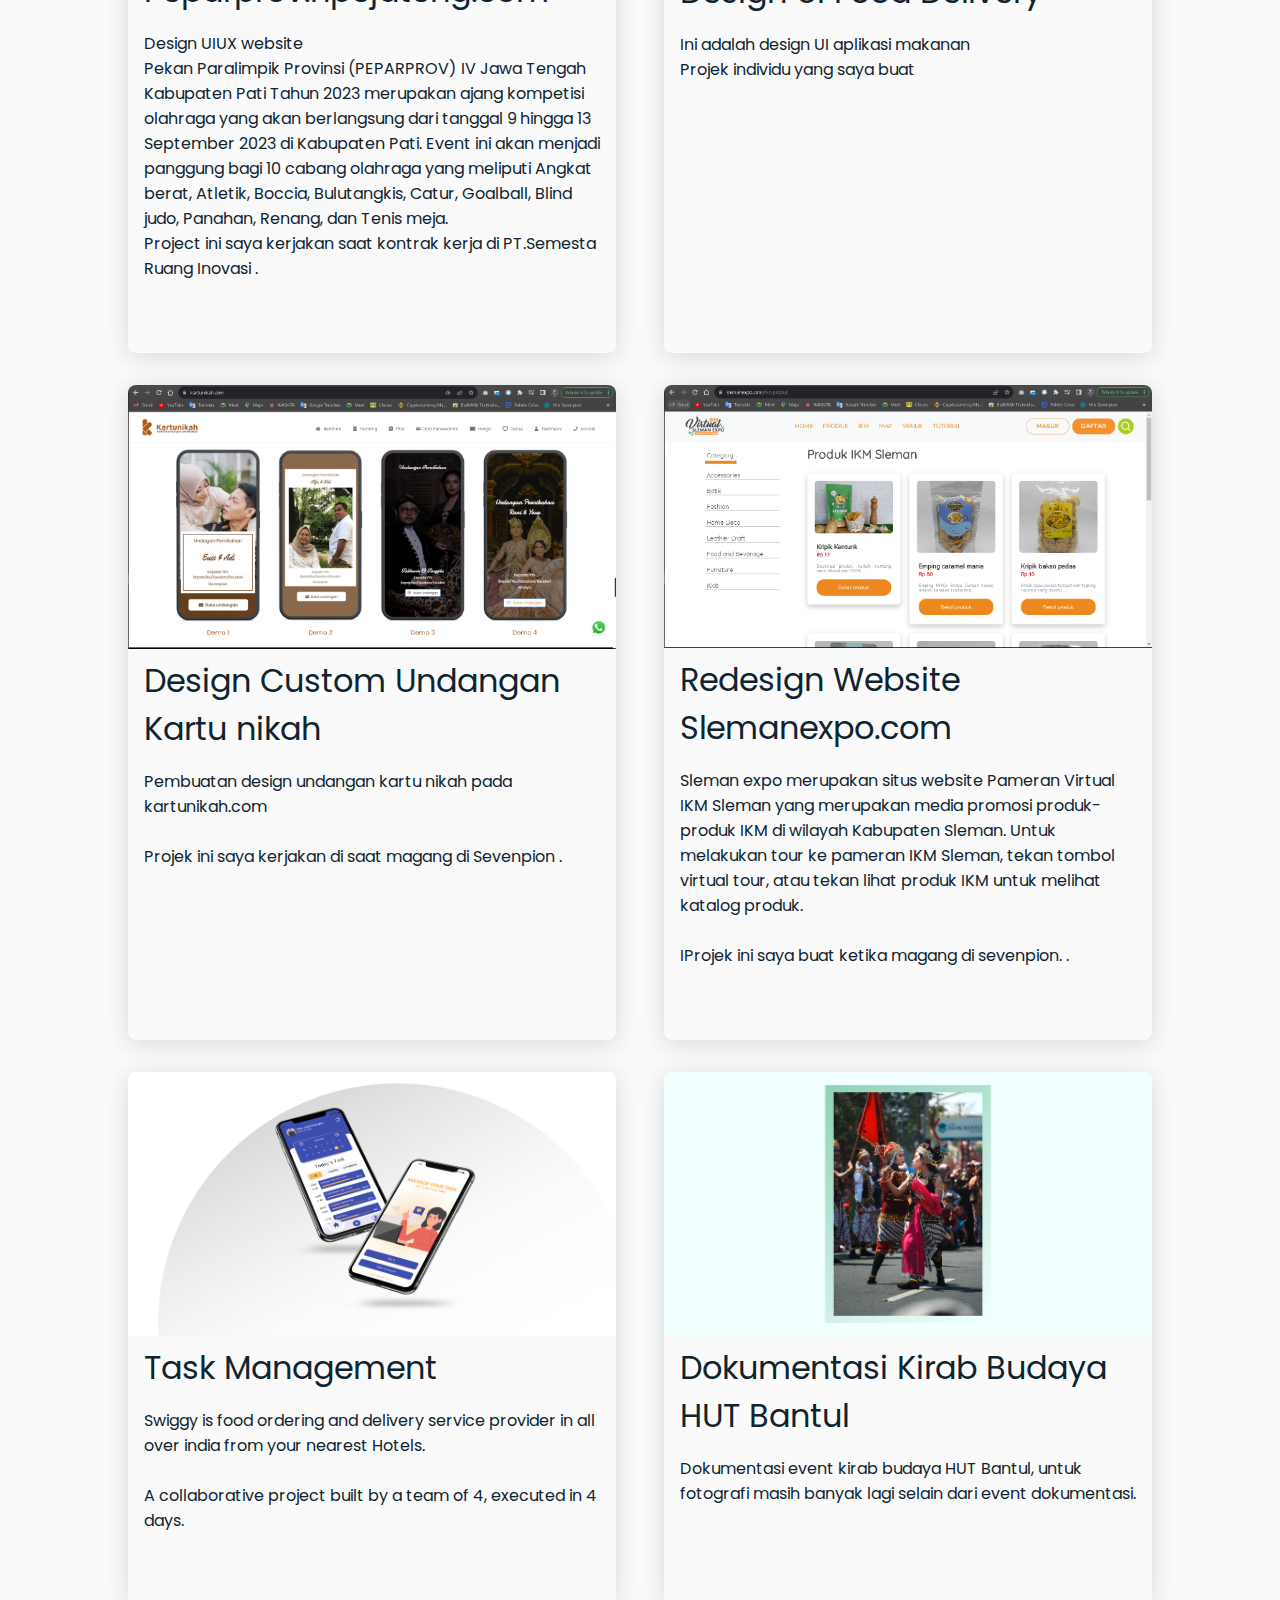
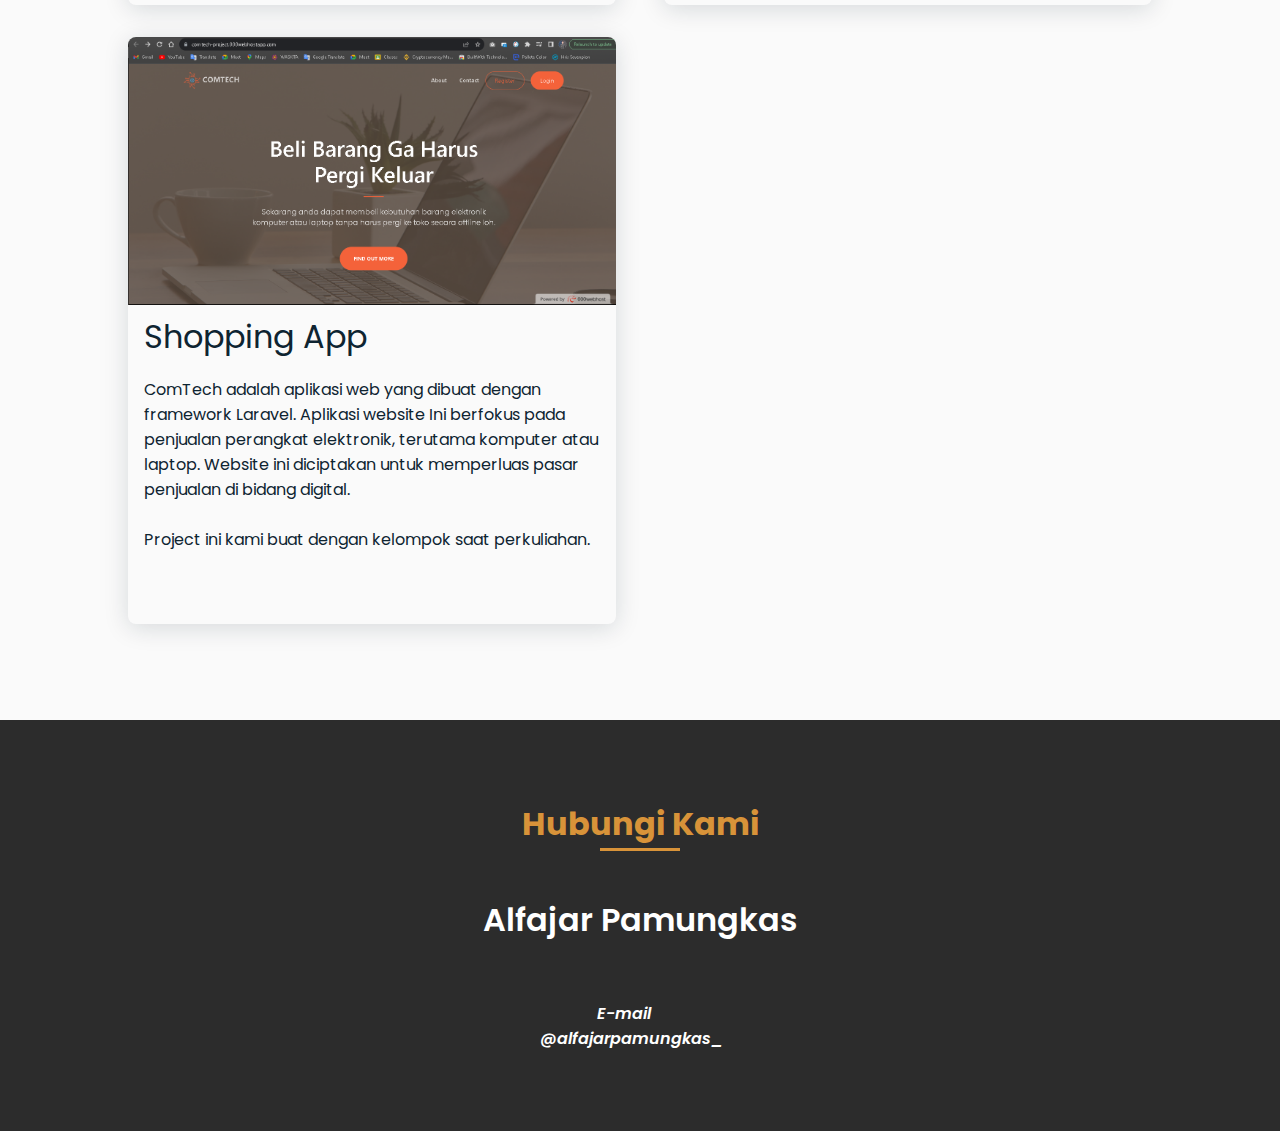
==== commit 6b20beea: "Update index.html" ====
--- a/index.html
+++ b/index.html
@@ -107,7 +107,7 @@
 
     <!---========Education ======--->
     <section class="education section" id="education">
-      <h2 class="section-title">Education</h2>
+      <h2 class="section-title">Pendidikan</h2>
       <div class="education-container bd-grid">
     
         <div class="education-data">
@@ -135,7 +135,7 @@
 
     <!--===== SKILLS =====-->
     <section class="skills section" id="skills">
-      <h2 class="section-title">Skills</h2>
+      <h2 class="section-title">Kemampuan</h2>
 
       <div class="skills-container bd-grid">
         <div>
@@ -237,7 +237,7 @@
 
     <!--===== Projects =====-->
     <section class="projects section" id="projects">
-      <h2 class="section-title">Projects</h2>
+      <h2 class="section-title">Projek</h2>
 
       <div class="project-container">
         <div class="project-img">
@@ -420,4 +420,4 @@
   <script src="assets/js/main.js"></script>
 </body>
 
-</html>+</html>
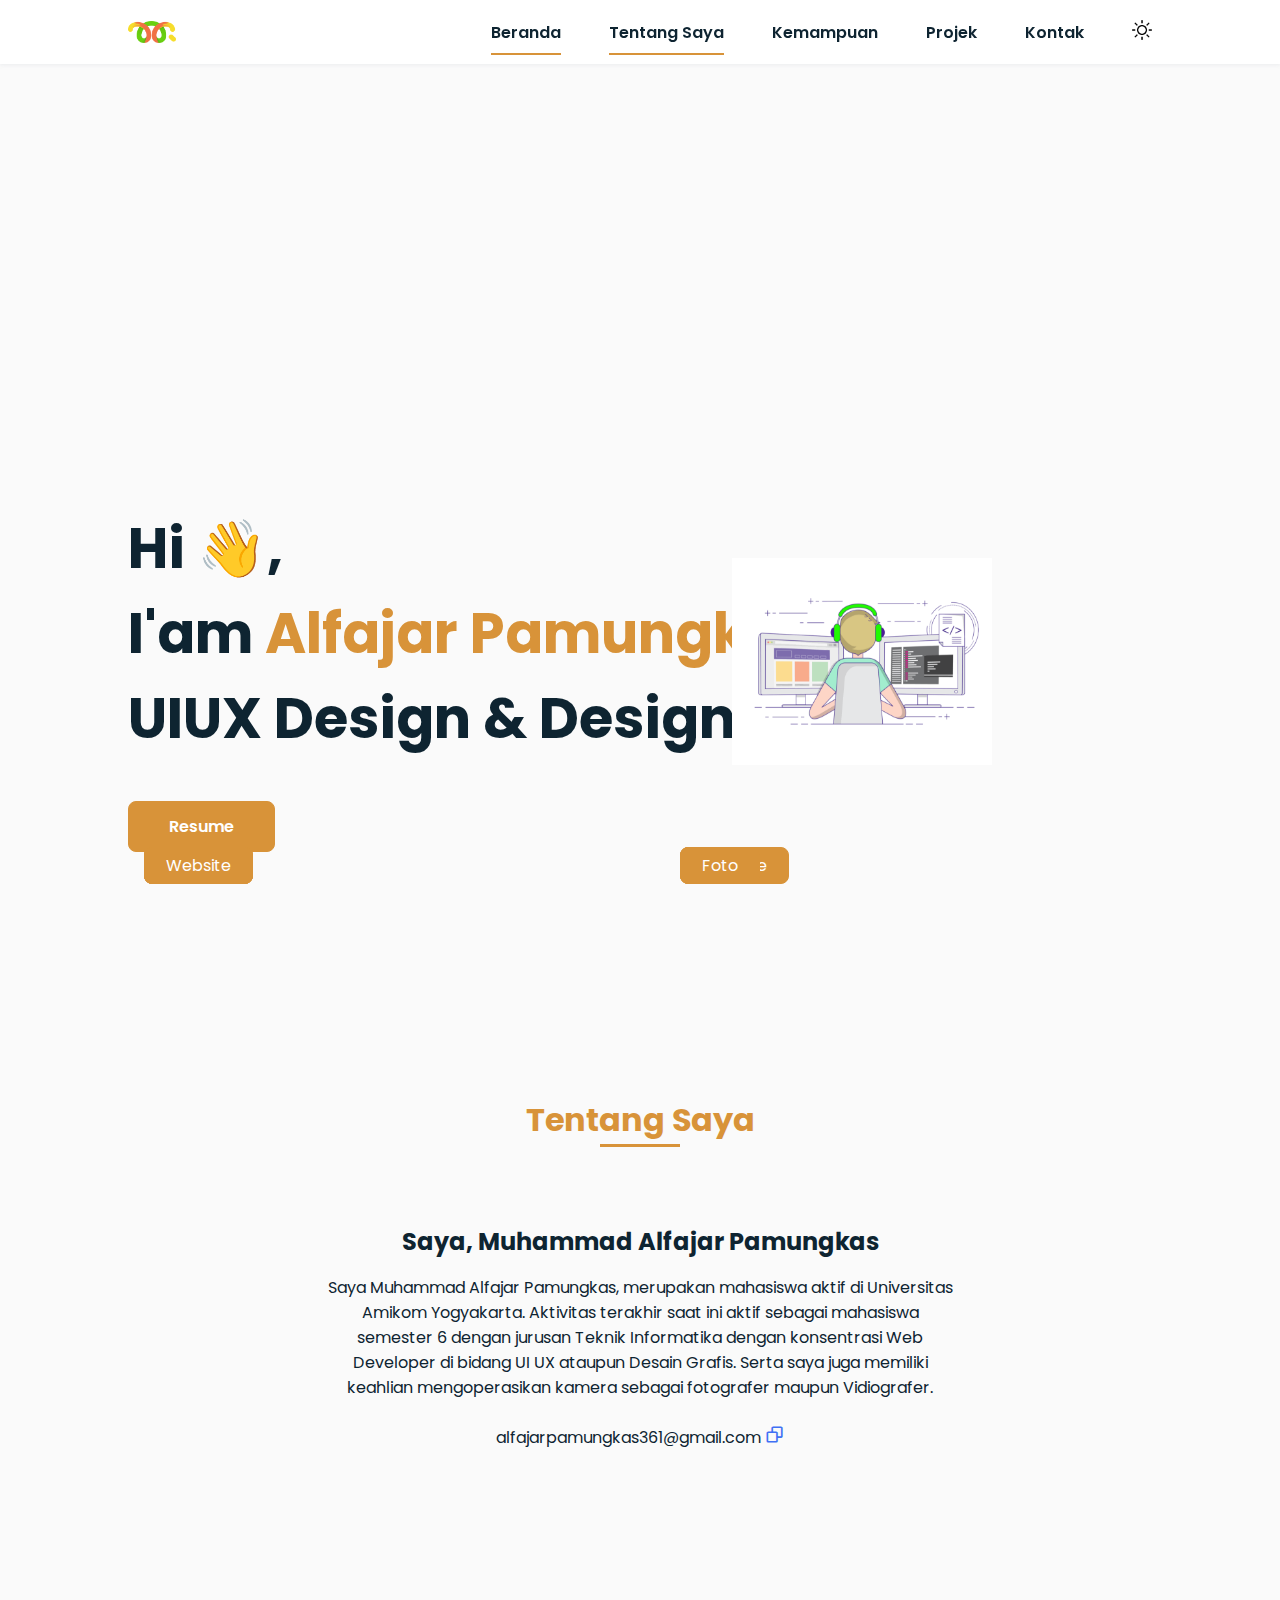
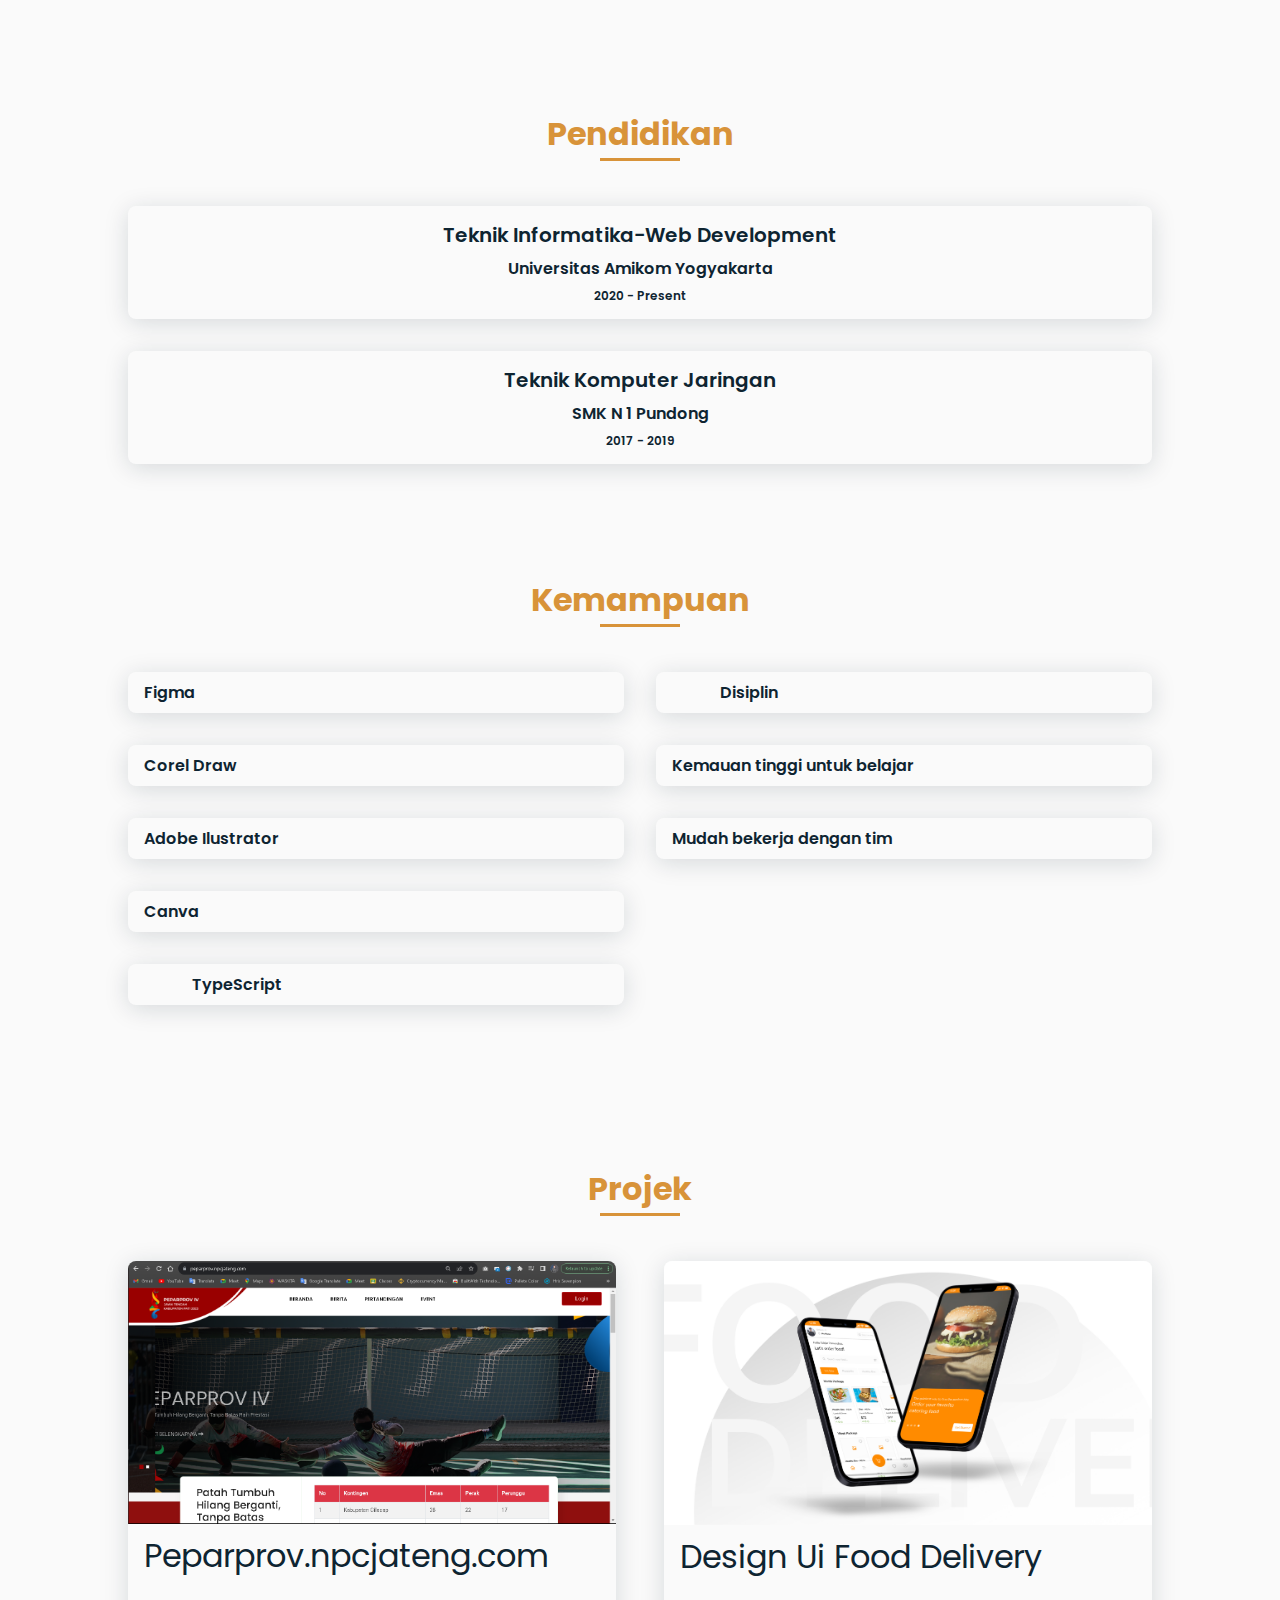
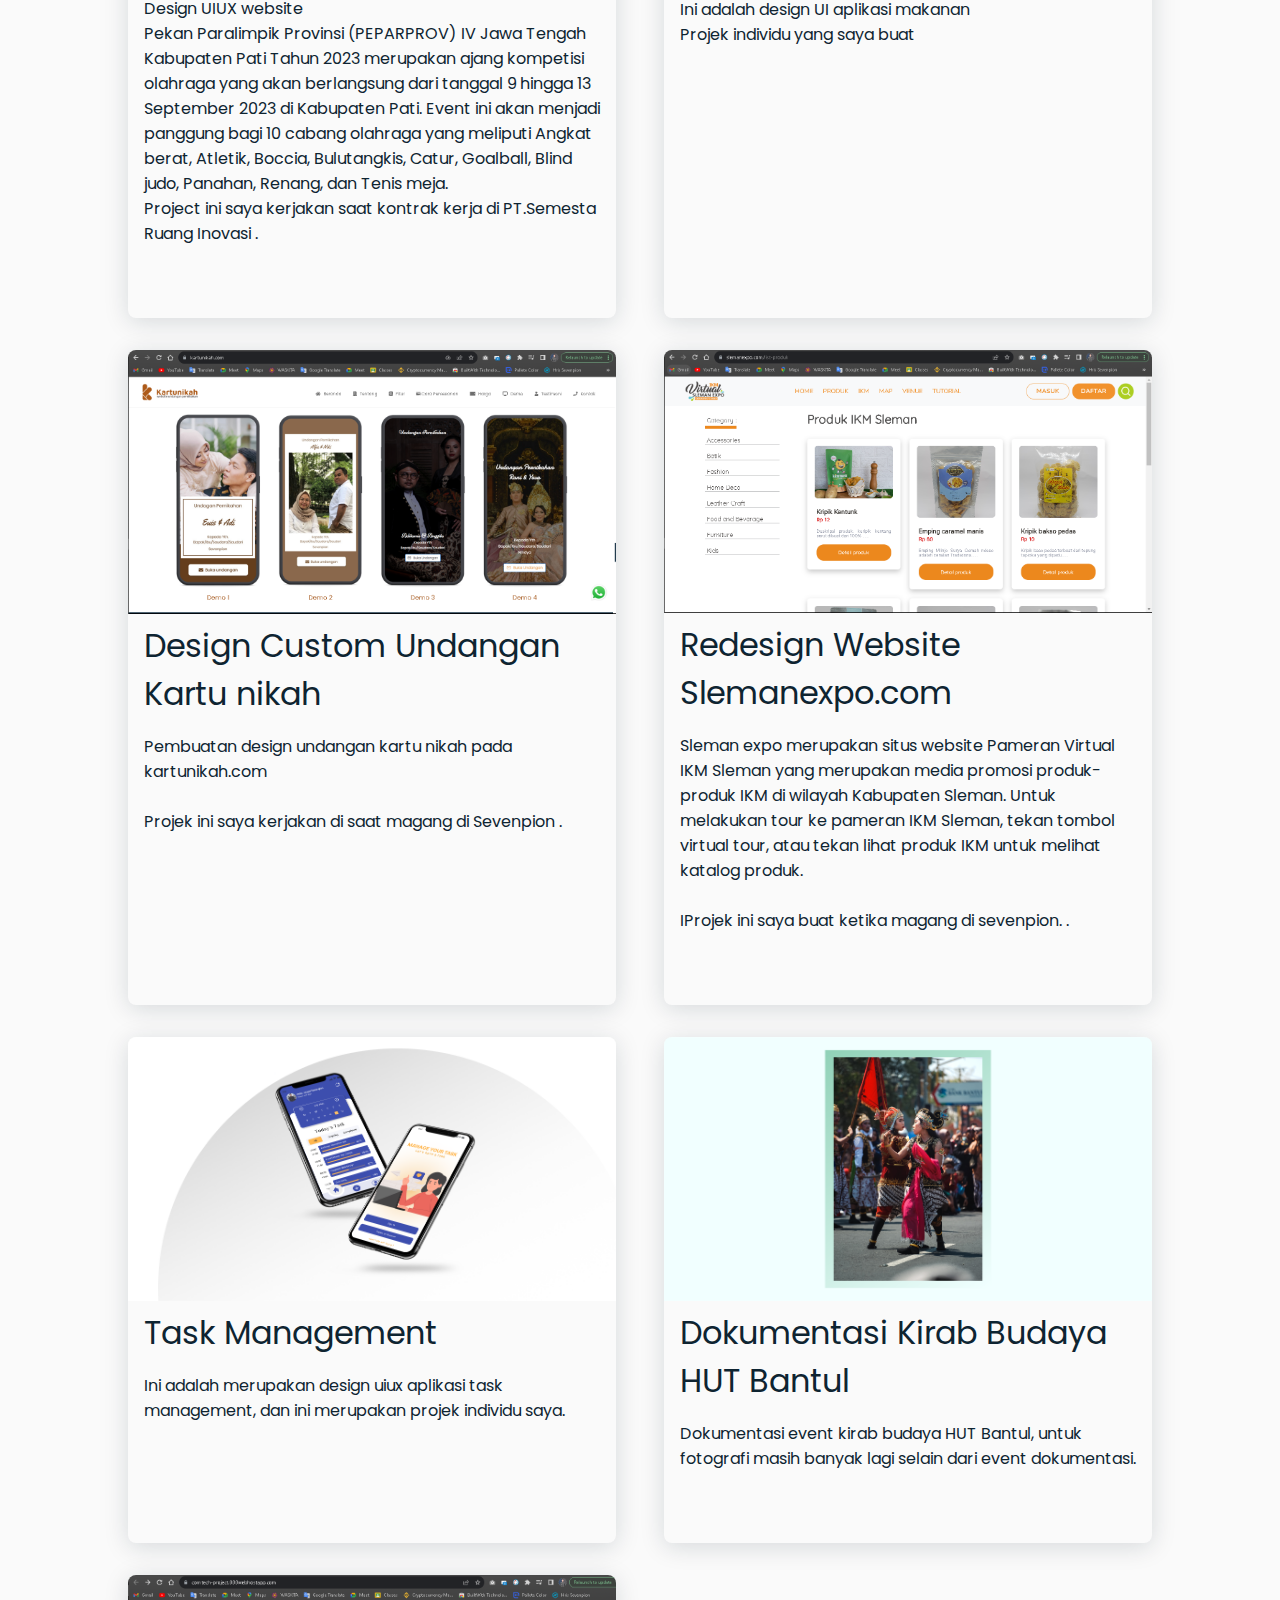
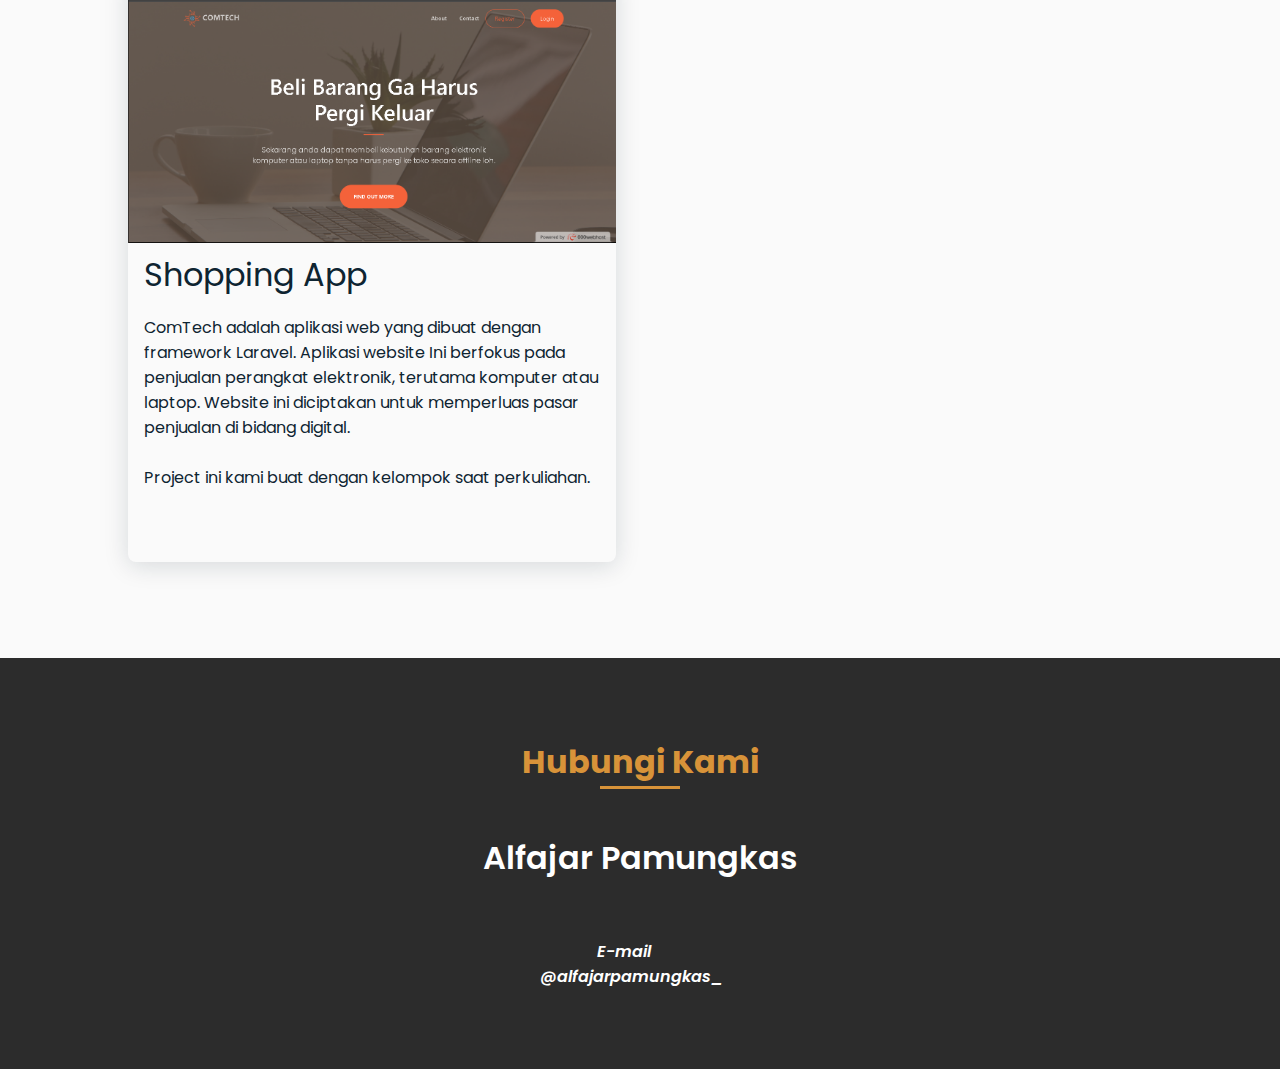
==== commit d58cbf56: "Update index.html" ====
--- a/index.html
+++ b/index.html
@@ -63,16 +63,9 @@
          <span id="" >UIUX Design & Design Grafis</span> 
         </h2>
 
-        <a href="https://drive.google.com/file/d/1H08bwDDtPX0422uX1svMEH1xnSEEX1Zt/view?usp=sharing" target="_blank"
+        <a href="https://drive.google.com" target="_blank"
           class="button">Resume</a>
 
-      </div>
-
-      <div class="home-social">
-        <a href="https://www.linkedin.com/in/tushar-sahu-3b9a79204/" target="_blank" class="home-social-icon"><i
-            class="bx bxl-linkedin"></i></a>
-        <a href="https://github.com/tusharsahu2599" target="_blank" class="home-social-icon"><i
-            class="bx bxl-github"></i></a>
       </div>
 
       <div class="home-img">
@@ -127,7 +120,7 @@
         <!-- <i class="bx bxl-html5 skills-icon"></i> -->
         <span class="education-name">Teknik Komputer Jaringan</span>
         <p class="education-platform ">SMK N 1 Pundong</p>
-        <p class="education-duration ">2017 - May 2019</p>
+        <p class="education-duration ">2017 - 2019</p>
 
       </div>
     </div>
@@ -142,7 +135,7 @@
           <!-- <h2 class="skills-subtitle">Front-end Skills</h2> -->
           <div class="skills-data">
             <div class="skills-names">
-              <i class="bx bxl-html5 skills-icon"></i>
+              <i class=""></i>
               <span class="skills-name">Figma</span>
             </div>
             <!-- <div class="skills-bar skills-html"></div> 
@@ -152,7 +145,7 @@
           </div>
           <div class="skills-data">
             <div class="skills-names">
-              <i class="bx bxl-css3 skills-icon"></i>
+              <i class=""></i>
               <span class="skills-name">Corel Draw</span>
             </div>
              <!-- <div class="skills-bar skills-css"></div>  -->
@@ -162,7 +155,7 @@
           </div>
           <div class="skills-data">
             <div class="skills-names">
-              <i class="bx bxl-javascript skills-icon"></i>
+              <i class=""></i>
               <span class="skills-name">Adobe Ilustrator</span>
             </div>
             <!-- <div class="skills-bar skills-css"></div>  -->
@@ -173,7 +166,7 @@
           </div>
           <div class="skills-data">
             <div class="skills-names">
-              <i class="bx bxl-react skills-icon"></i>
+              <i class=""></i>
               <span class="skills-name">Canva</span>
             </div>
             <!-- <div class="skills-bar skills-react"></div> -->
@@ -191,7 +184,7 @@
 
           <div class="skills-data">
             <div class="skills-names">
-              <img class="skills-icon" src="./assets/img/typescript.png" alt="" />
+              <img class="skills-icon" src="" alt="" />
               <span class="skills-name">TypeScript</span>
             </div>
           </div>
@@ -200,7 +193,7 @@
           <!-- <h2 class="skills-subtitle">Back-end Skills</h2> -->
           <div class="skills-data">
             <div class="skills-names">
-              <img class="skills-icon" src="./assets/img/express.png" alt="" />
+              <img class="skills-icon" src="" alt="" />
               <span class="skills-name">Disiplin</span>
             </div>
             <!-- <div class="skills-bar skills-css"></div>  -->
@@ -211,7 +204,7 @@
 
           <div class="skills-data">
             <div class="skills-names">
-              <i class="bx bxl-nodejs skills-icon"></i>
+              <i class=""></i>
               <span class="skills-name">Kemauan tinggi untuk belajar</span>
             </div>
             <!-- <div class="skills-bar skills-css"></div> -->
@@ -221,7 +214,7 @@
           </div>
           <div class="skills-data">
             <div class="skills-names">
-              <i class="bx bxl-nodejs skills-icon"></i>
+              <i class=""></i>
               <span class="skills-name">Mudah bekerja dengan tim</span>
             </div>
             <!-- <div class="skills-bar skills-css"></div> -->
@@ -347,10 +340,7 @@
           <img src="assets/img/swiggy.jpg" alt="Swiggy.com" />
           <p class="project-title">Task Management</p>
           <p class="project-subtitle">
-            Swiggy is food ordering and delivery service provider in all over india from your nearest Hotels.
-            <br />
-            <br />
-            A collaborative project built by a team of 4, executed in 4 days.
+            Ini adalah merupakan design uiux aplikasi task management, dan ini merupakan projek individu saya.
           </p>
           <div class="project-btns">
             <a href="projek2.html" target="_blank" class="small-btn button">
@@ -368,12 +358,9 @@
             Dokumentasi event kirab budaya HUT Bantul, untuk fotografi masih banyak lagi selain dari event dokumentasi.
           </p>
           <div class="project-btns">
-            <a href="https://github.com/tusharsahu2599/Tinde_Chatter"
+            <a href="projek3.html"
               target="_blank" class="small-btn button">
-              Code<i class="bx bxl-github"></i>
-            </a>
-            <a href="https://mern-tinde-chater.herokuapp.com/" target="_blank" class="small-btn button">
-              Live<i class="bx bx-link-external"></i>
+              Foto<i class=""></i>
             </a>
           </div>
         </div>
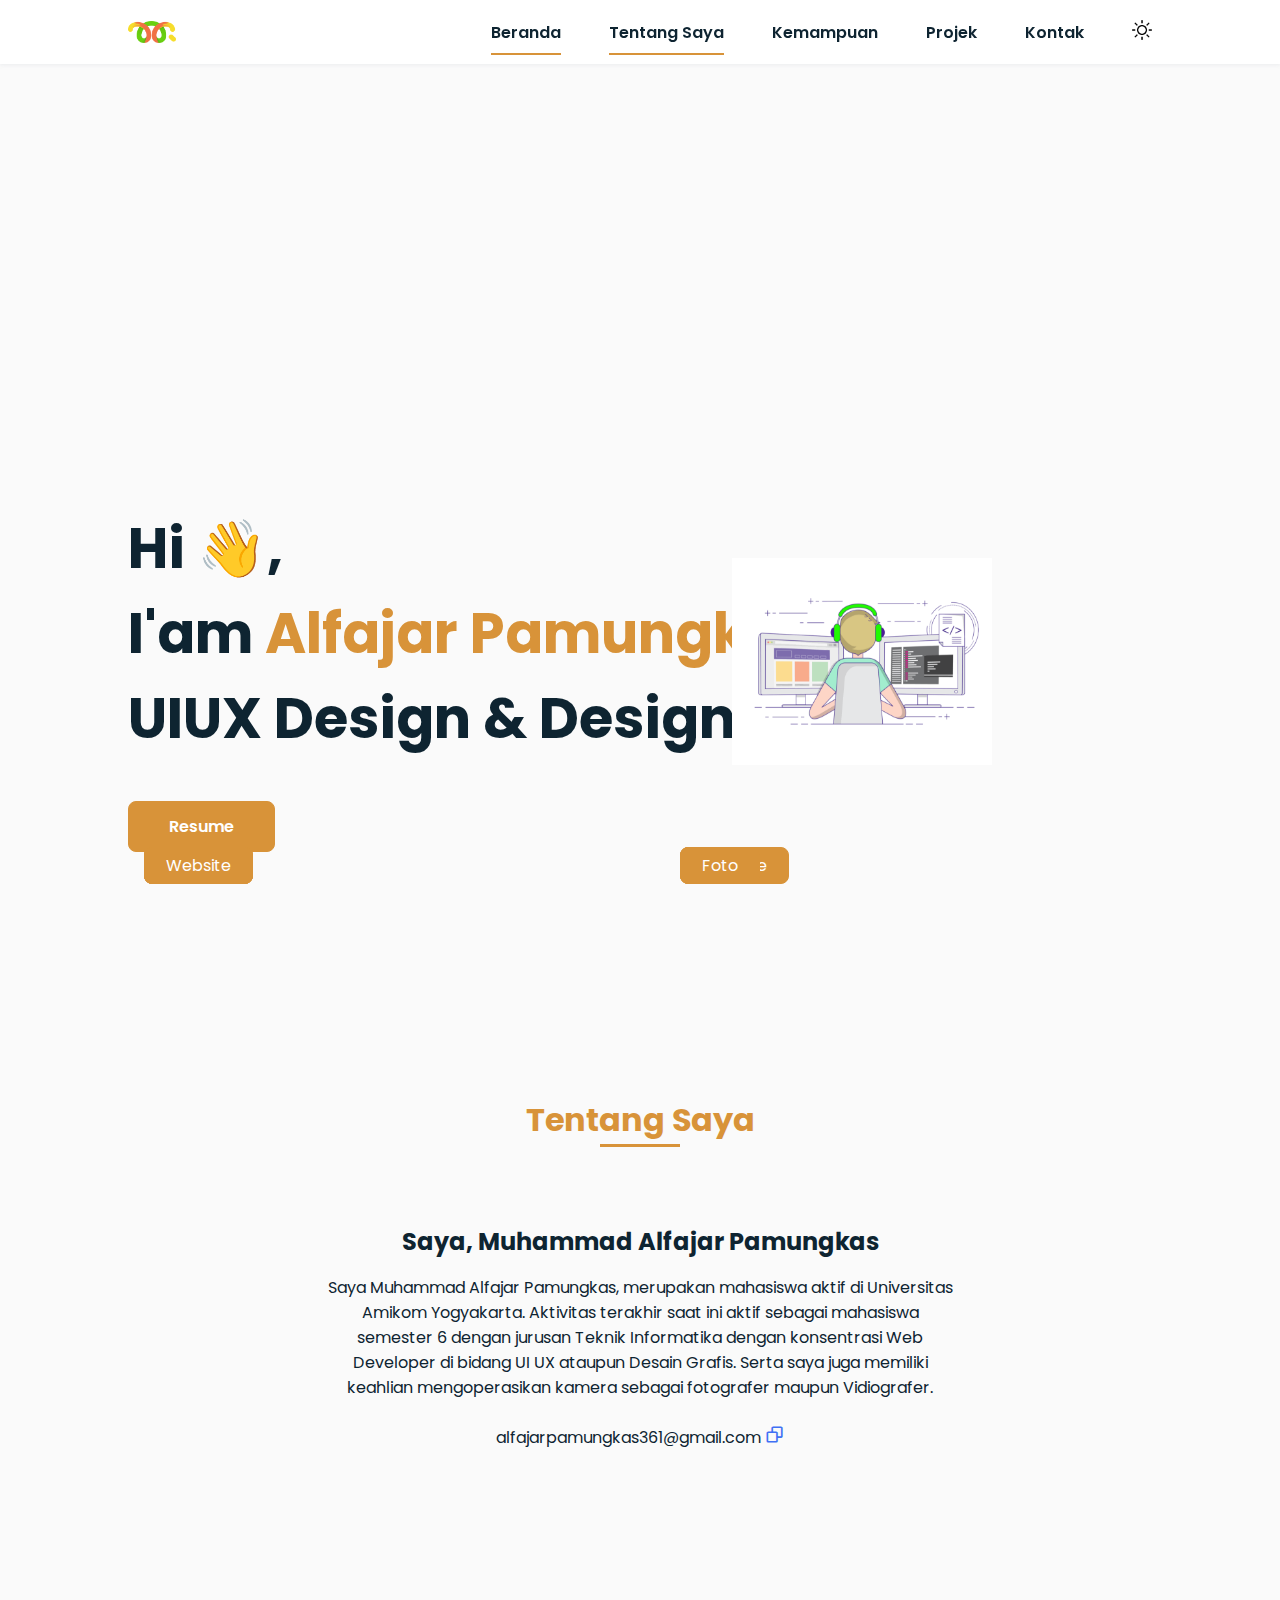
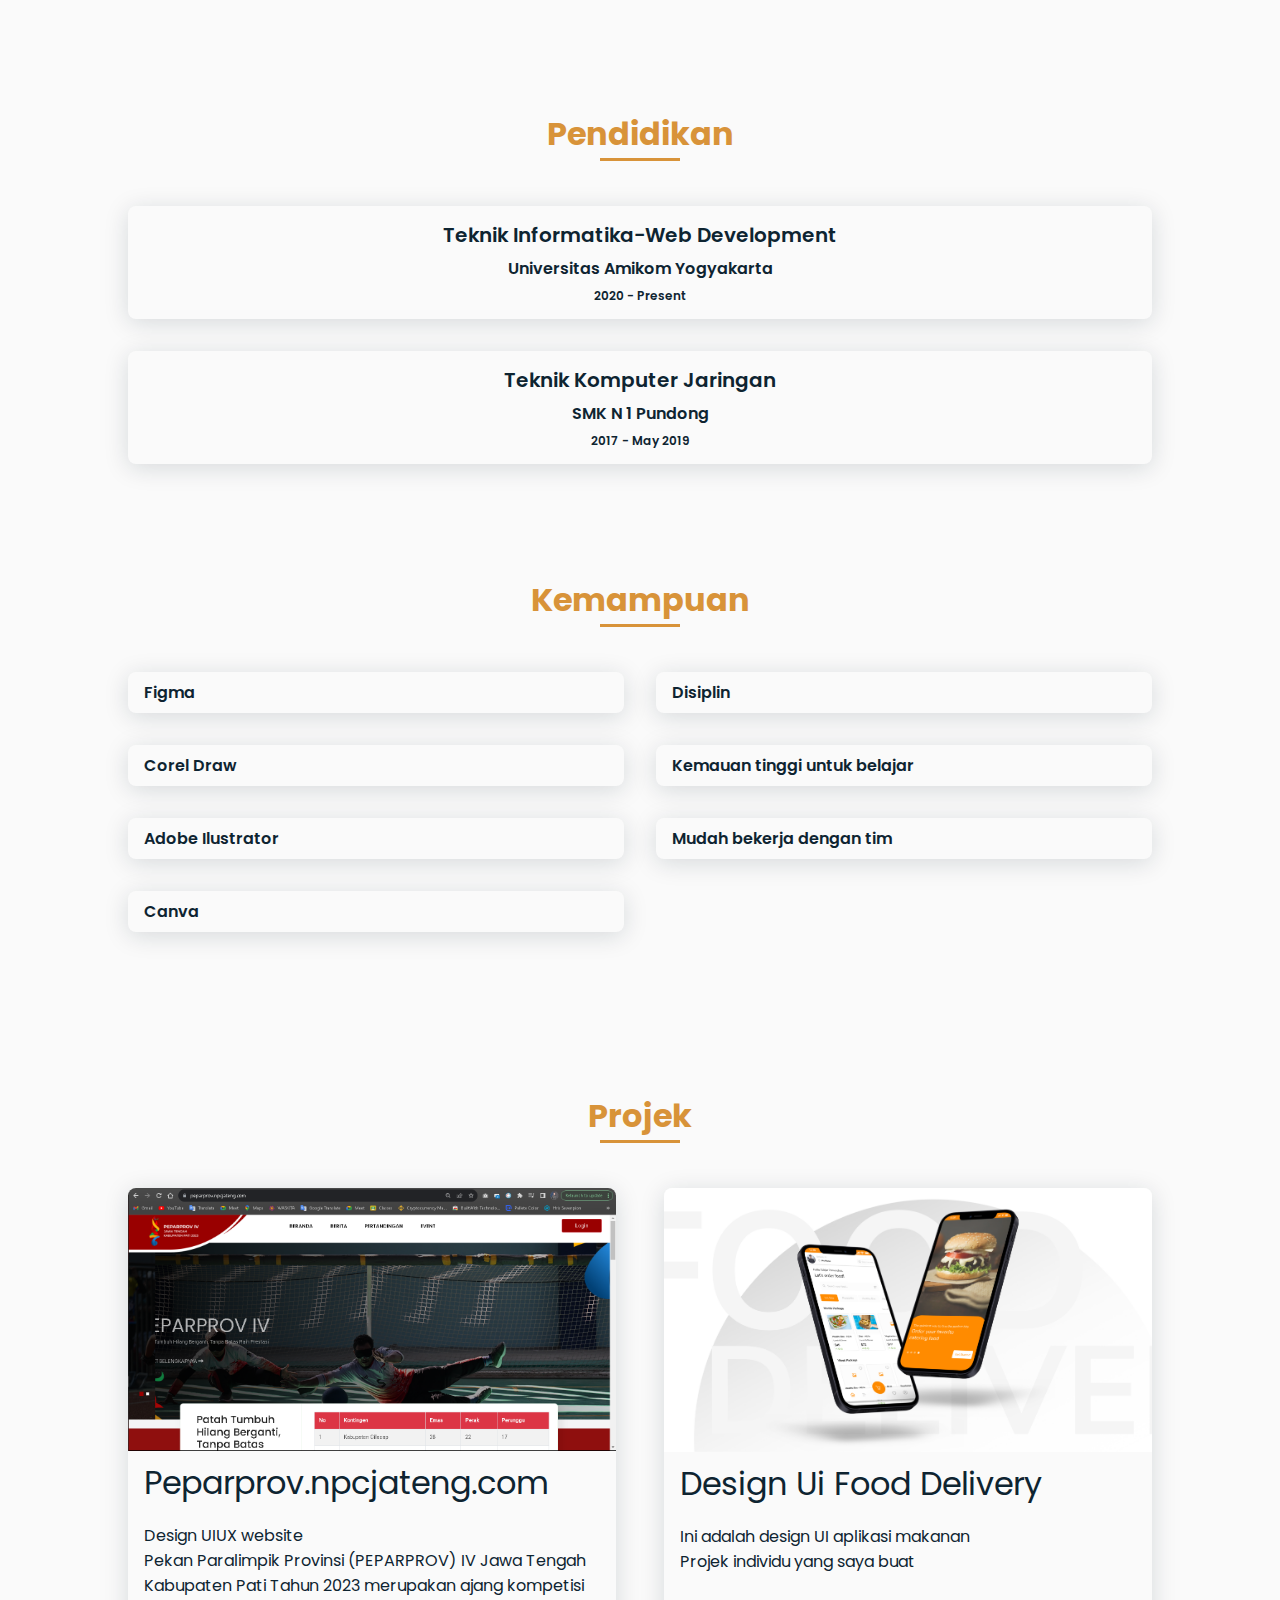
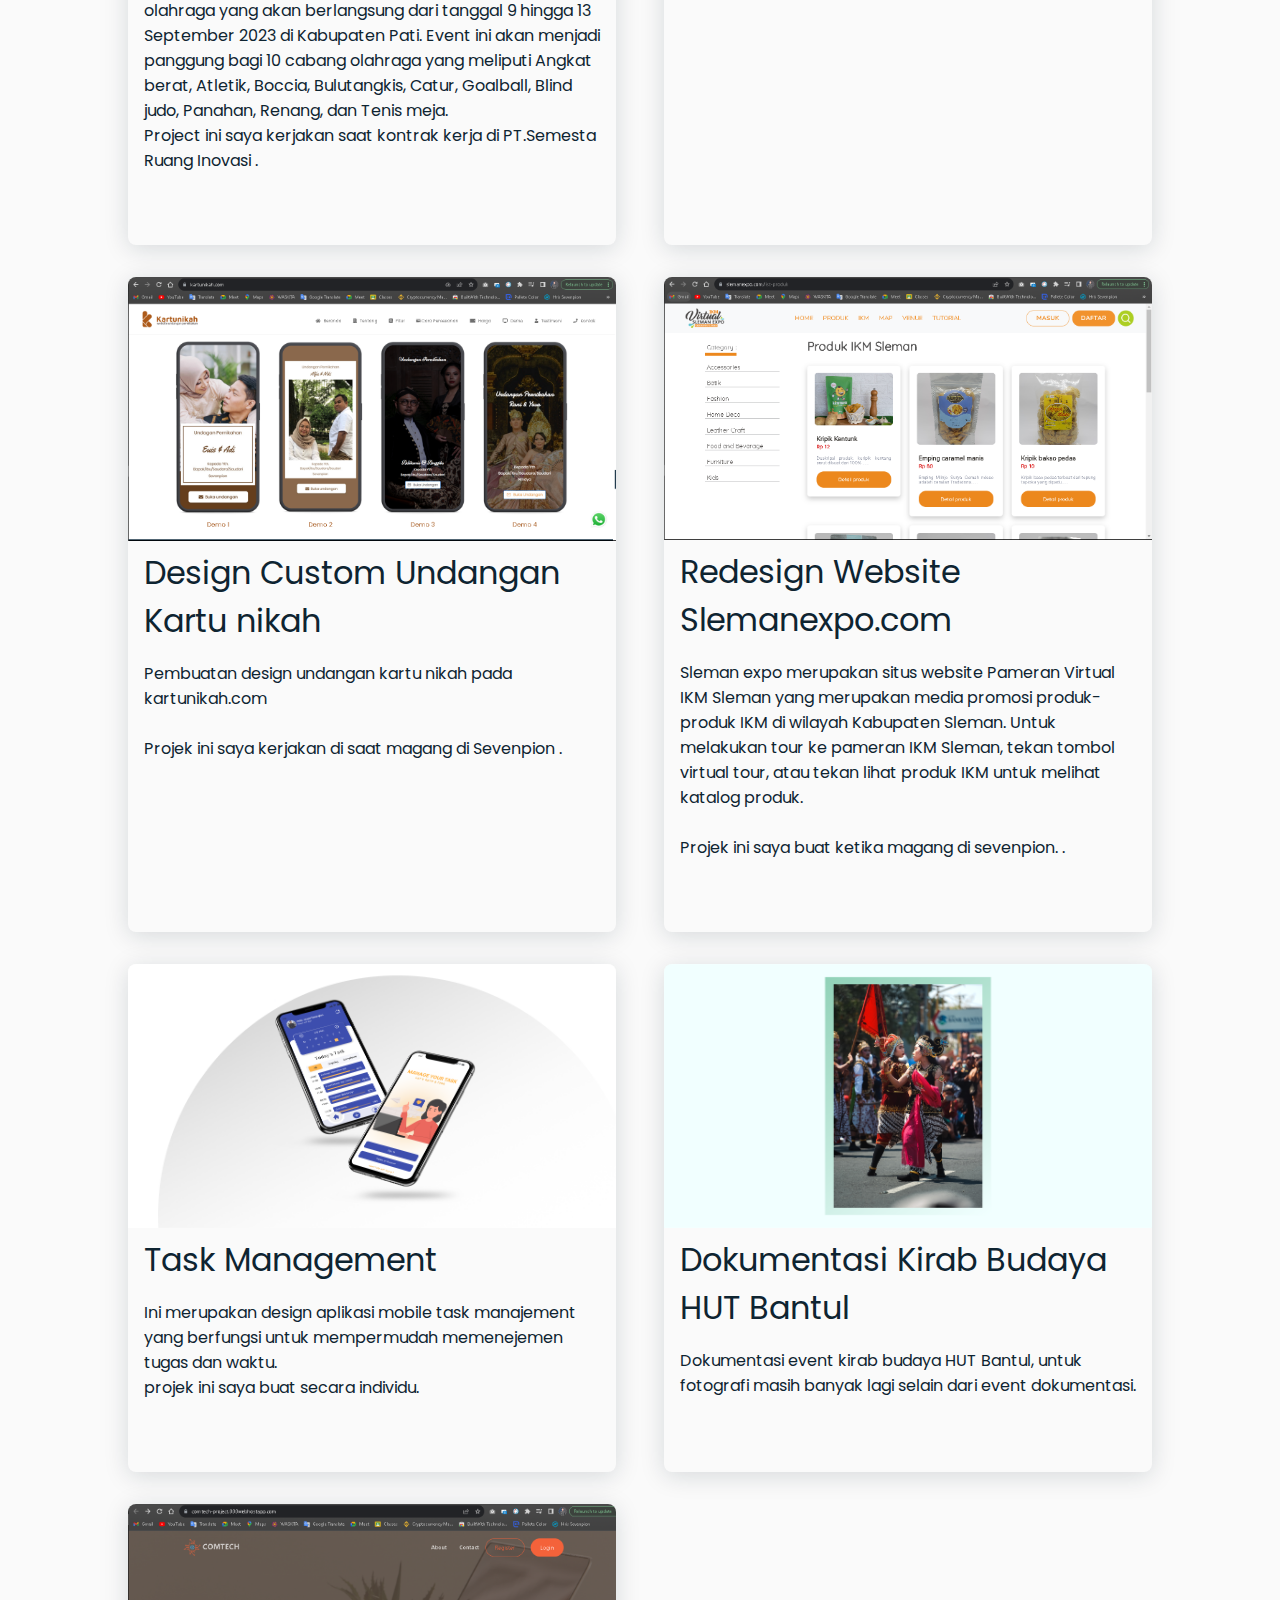
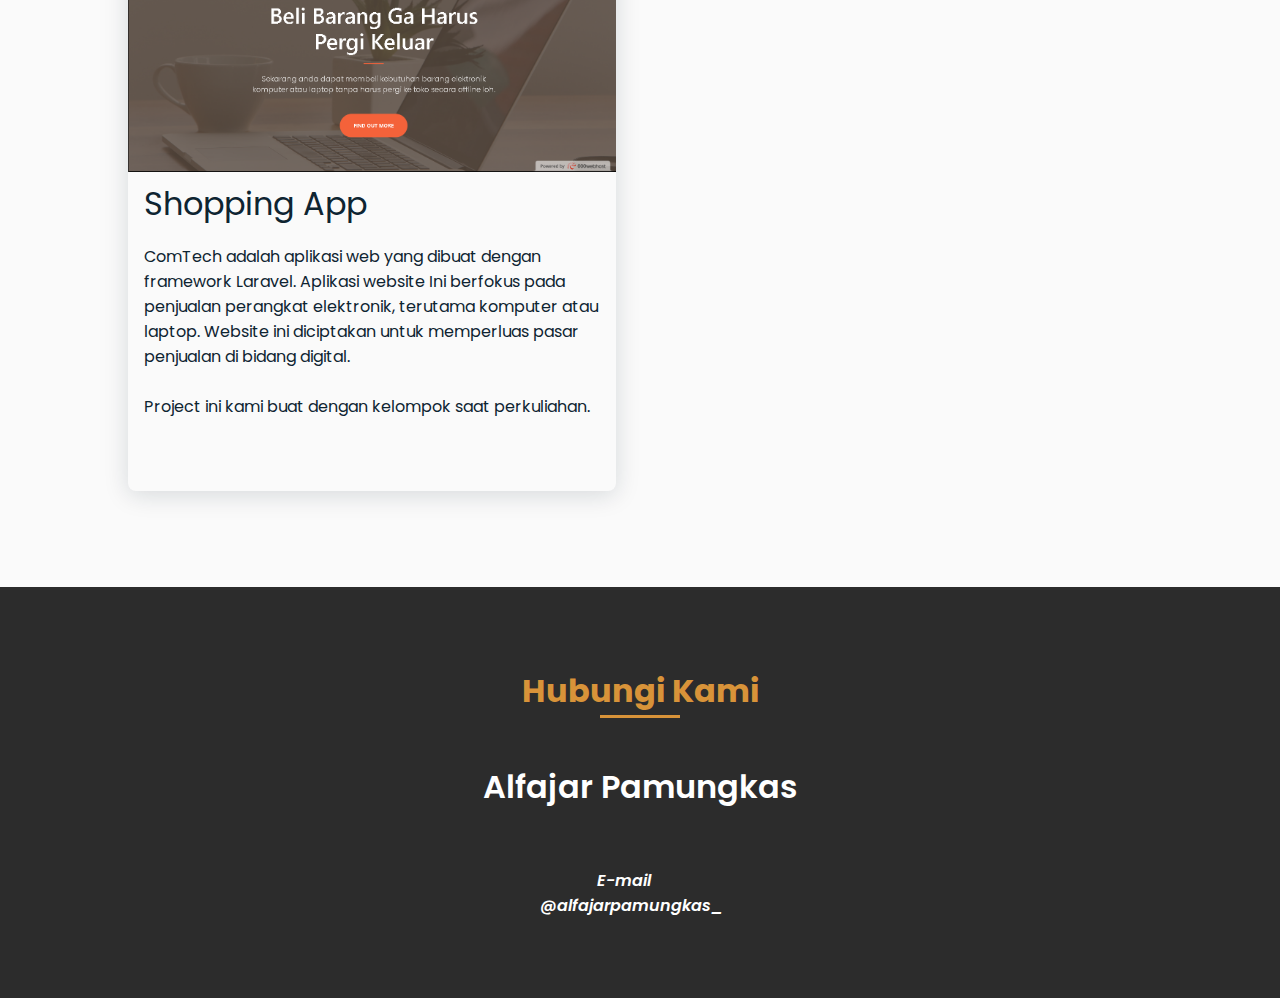
==== commit 100c60c6: "Update index.html" ====
--- a/index.html
+++ b/index.html
@@ -67,6 +67,8 @@
           class="button">Resume</a>
 
       </div>
+
+      
 
       <div class="home-img">
         <img src="assets/img/profile.gif" alt="" style="width:260px;height:207px;"/>
@@ -120,7 +122,7 @@
         <!-- <i class="bx bxl-html5 skills-icon"></i> -->
         <span class="education-name">Teknik Komputer Jaringan</span>
         <p class="education-platform ">SMK N 1 Pundong</p>
-        <p class="education-duration ">2017 - 2019</p>
+        <p class="education-duration ">2017 - May 2019</p>
 
       </div>
     </div>
@@ -181,19 +183,12 @@
               </div> 
 
           </div>
-
-          <div class="skills-data">
-            <div class="skills-names">
-              <img class="skills-icon" src="" alt="" />
-              <span class="skills-name">TypeScript</span>
-            </div>
-          </div>
         </div>
         <div>
           <!-- <h2 class="skills-subtitle">Back-end Skills</h2> -->
           <div class="skills-data">
             <div class="skills-names">
-              <img class="skills-icon" src="" alt="" />
+              <img class="" src="" alt="" />
               <span class="skills-name">Disiplin</span>
             </div>
             <!-- <div class="skills-bar skills-css"></div>  -->
@@ -318,7 +313,7 @@
             Sleman expo merupakan situs website Pameran Virtual IKM Sleman yang merupakan media promosi produk-produk IKM di wilayah Kabupaten Sleman. Untuk melakukan tour ke pameran IKM Sleman, tekan tombol virtual tour, atau tekan lihat produk IKM untuk melihat katalog produk.
             <br />
             <br />
-            IProjek ini saya buat ketika magang di sevenpion.
+            Projek ini saya buat ketika magang di sevenpion.
             . <br />
           </p>
           <div class="project-btns">
@@ -340,7 +335,9 @@
           <img src="assets/img/swiggy.jpg" alt="Swiggy.com" />
           <p class="project-title">Task Management</p>
           <p class="project-subtitle">
-            Ini adalah merupakan design uiux aplikasi task management, dan ini merupakan projek individu saya.
+            Ini merupakan design aplikasi mobile task manajement yang berfungsi untuk mempermudah memenejemen tugas dan waktu.
+            <br />
+            projek ini saya buat secara individu.
           </p>
           <div class="project-btns">
             <a href="projek2.html" target="_blank" class="small-btn button">
@@ -358,9 +355,8 @@
             Dokumentasi event kirab budaya HUT Bantul, untuk fotografi masih banyak lagi selain dari event dokumentasi.
           </p>
           <div class="project-btns">
-            <a href="projek3.html"
-              target="_blank" class="small-btn button">
-              Foto<i class=""></i>
+            <a href="projek3.html" target="_blank" class="small-btn button">
+              Foto
             </a>
           </div>
         </div>
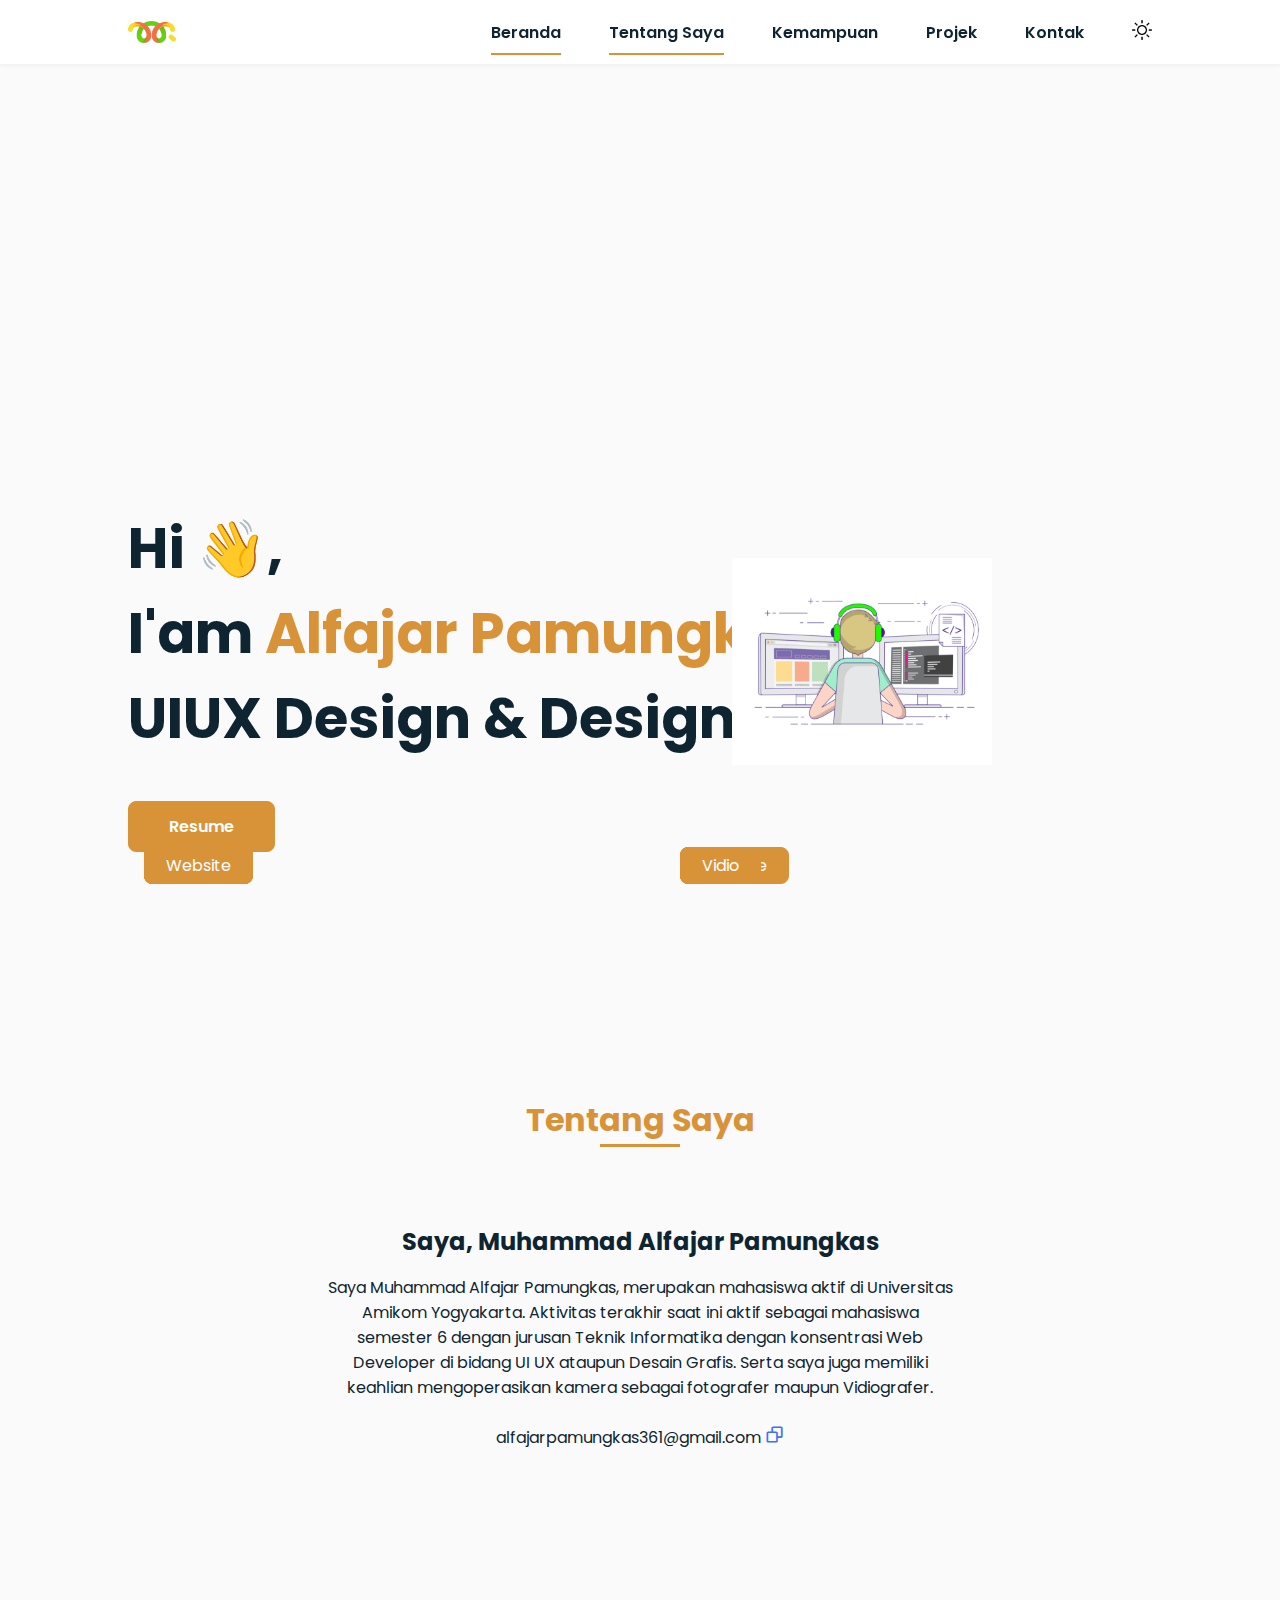
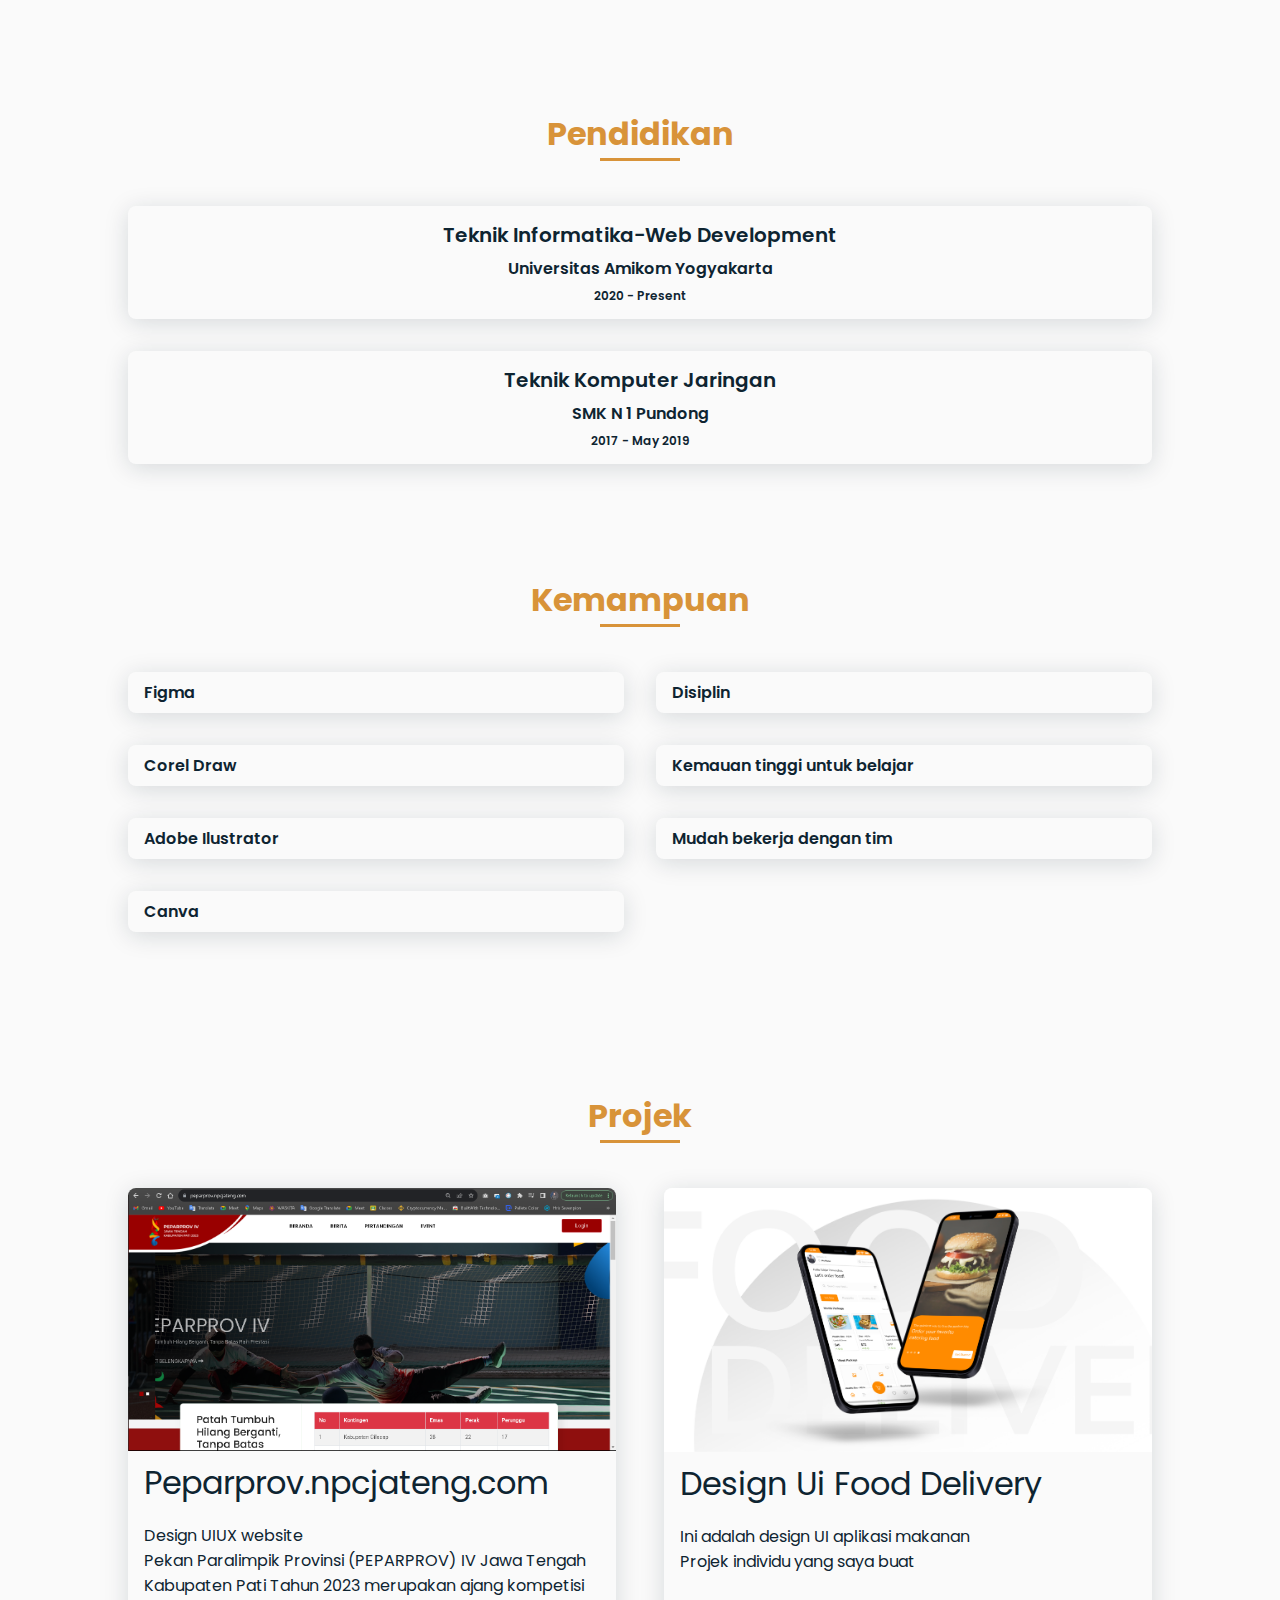
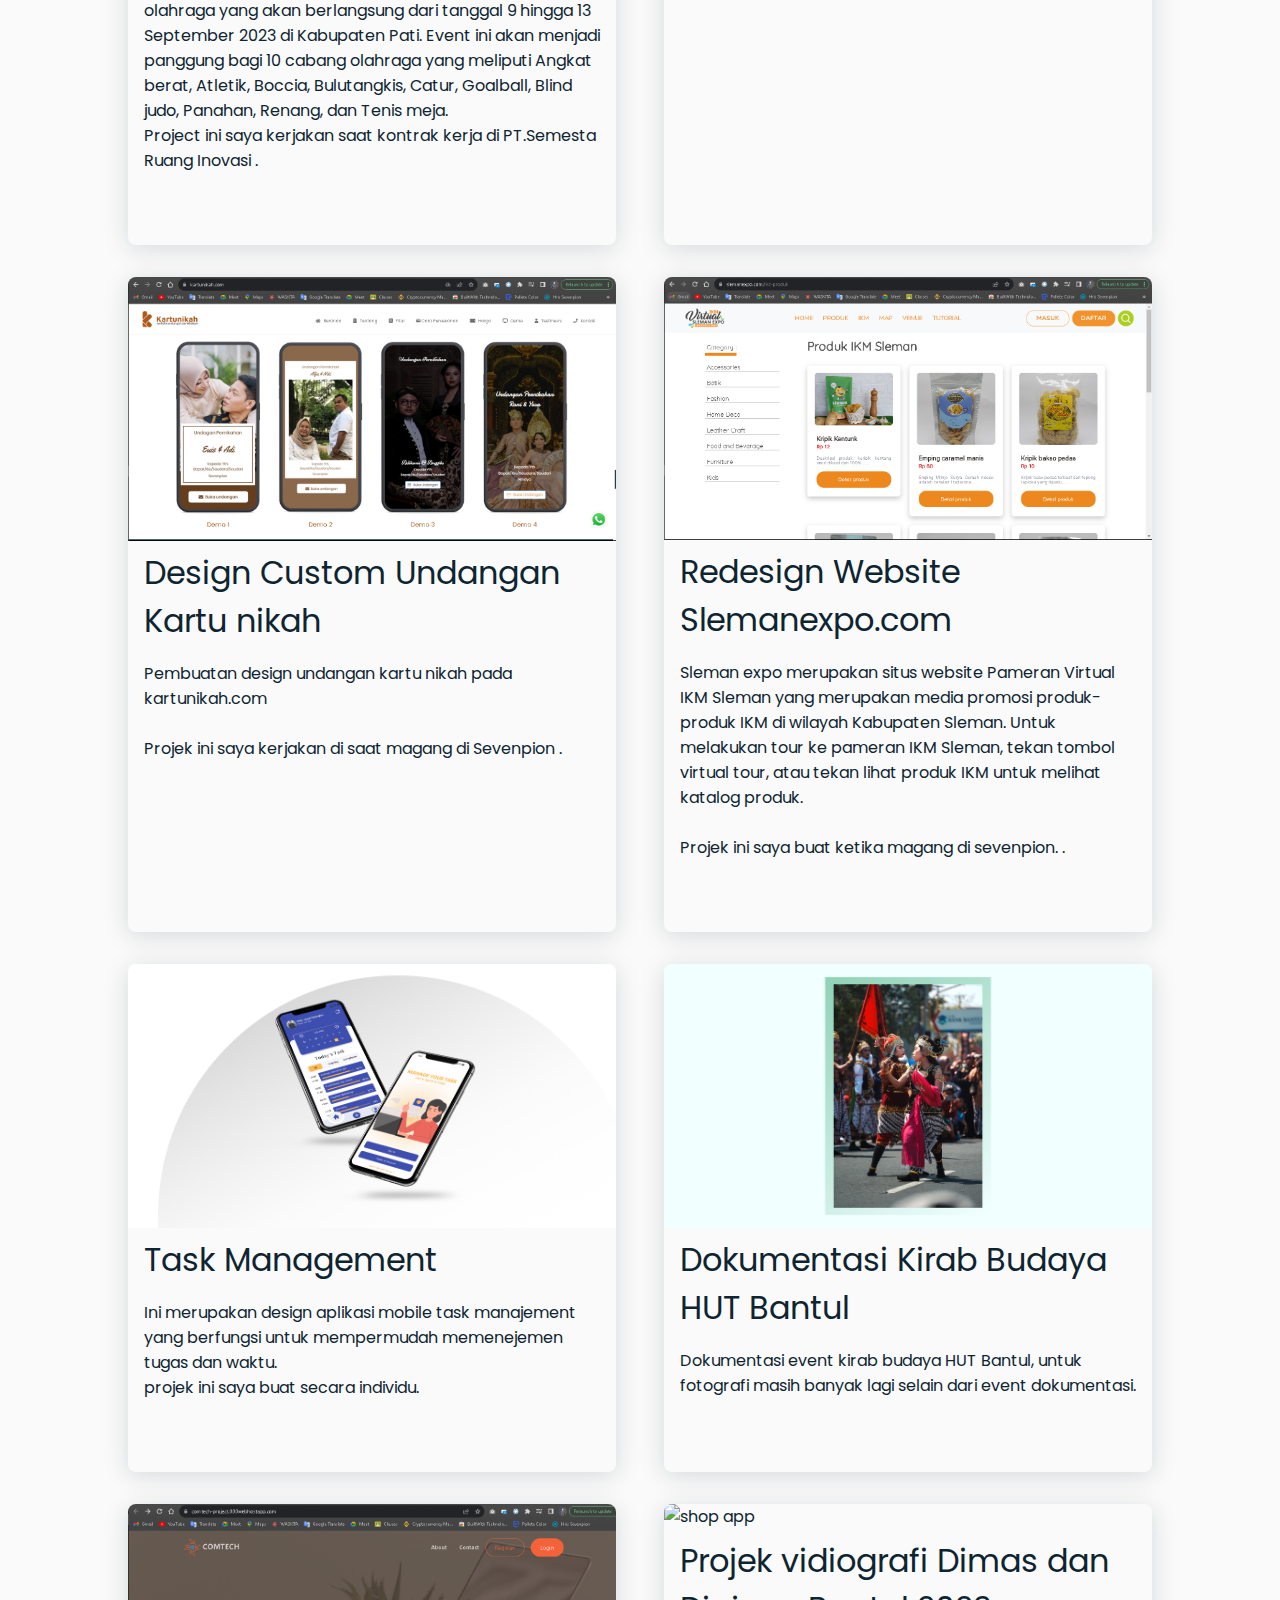
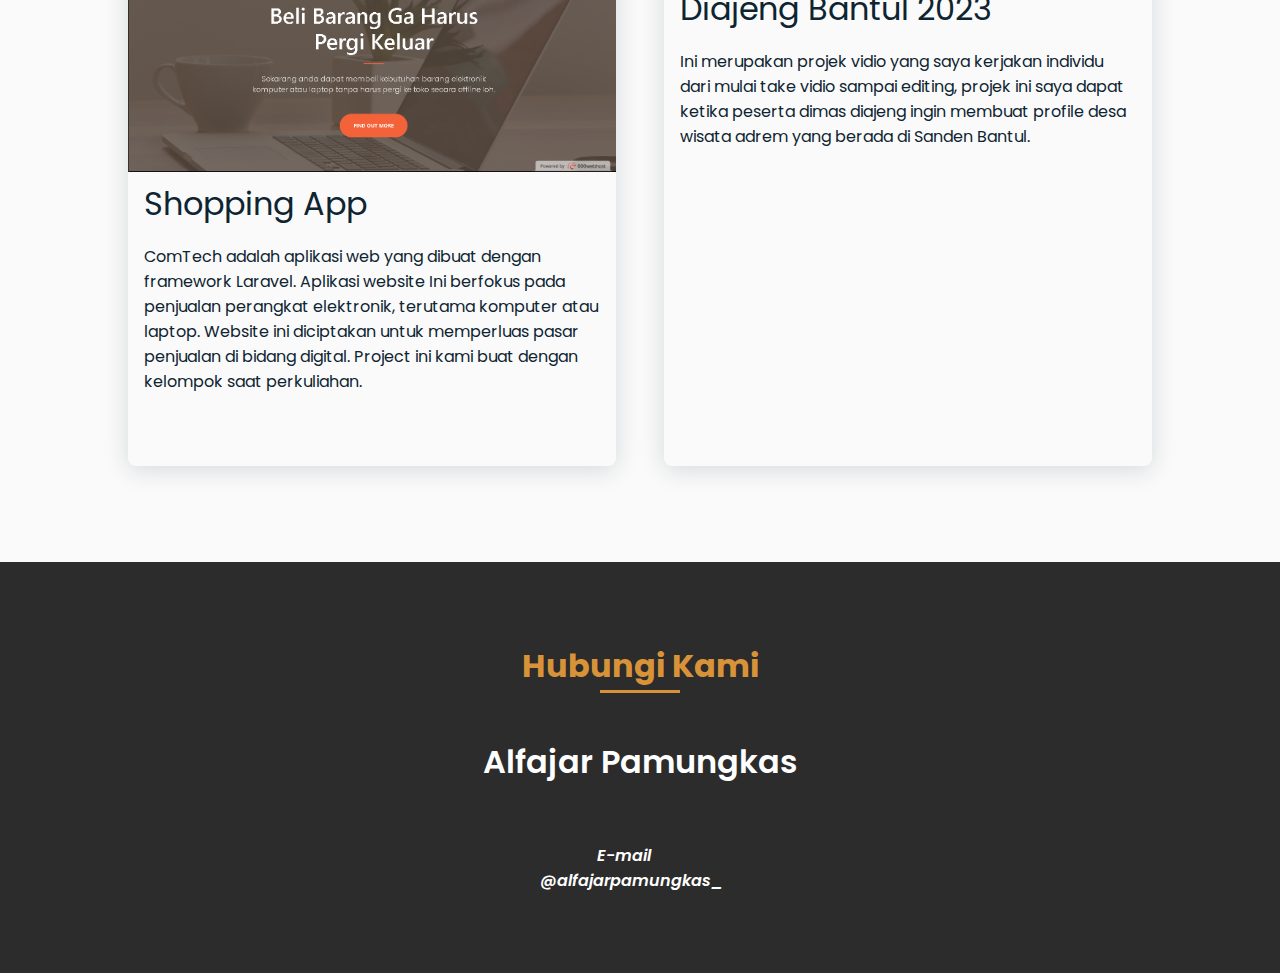
==== commit 11abd621: "Update index.html" ====
--- a/index.html
+++ b/index.html
@@ -368,14 +368,28 @@
           </p>
           <p class="project-subtitle">
             ComTech adalah aplikasi web yang dibuat dengan framework Laravel. Aplikasi website Ini berfokus pada penjualan perangkat elektronik, terutama komputer atau laptop. Website ini diciptakan untuk memperluas pasar penjualan di bidang digital.
-            <br />
-            <br />
             Project ini kami buat dengan kelompok saat perkuliahan.
           </p>
           <div class="project-btns">
             <a href="https://comtech-project.000webhostapp.com/"
               target="_blank" class="small-btn button">
               Website<i class=""></i>
+            </a>
+          </div>
+        </div>
+
+        <div class="project-img">
+          <img src="assets/img/dimasdiajeng.PNG" alt="shop app" />
+          <p class="project-title">
+            Projek vidiografi Dimas dan Diajeng Bantul 2023
+          </p>
+          <p class="project-subtitle">
+            Ini merupakan projek vidio yang saya kerjakan individu dari mulai take vidio sampai editing, projek ini saya dapat ketika peserta dimas diajeng ingin membuat profile desa wisata adrem yang berada di Sanden Bantul.
+          </p>
+          <div class="project-btns">
+            <a href="https://www.youtube.com/watch?v=sFUfVa413jM&t=4s"
+              target="_blank" class="small-btn button">
+              Vidio<i class=""></i>
             </a>
           </div>
         </div>
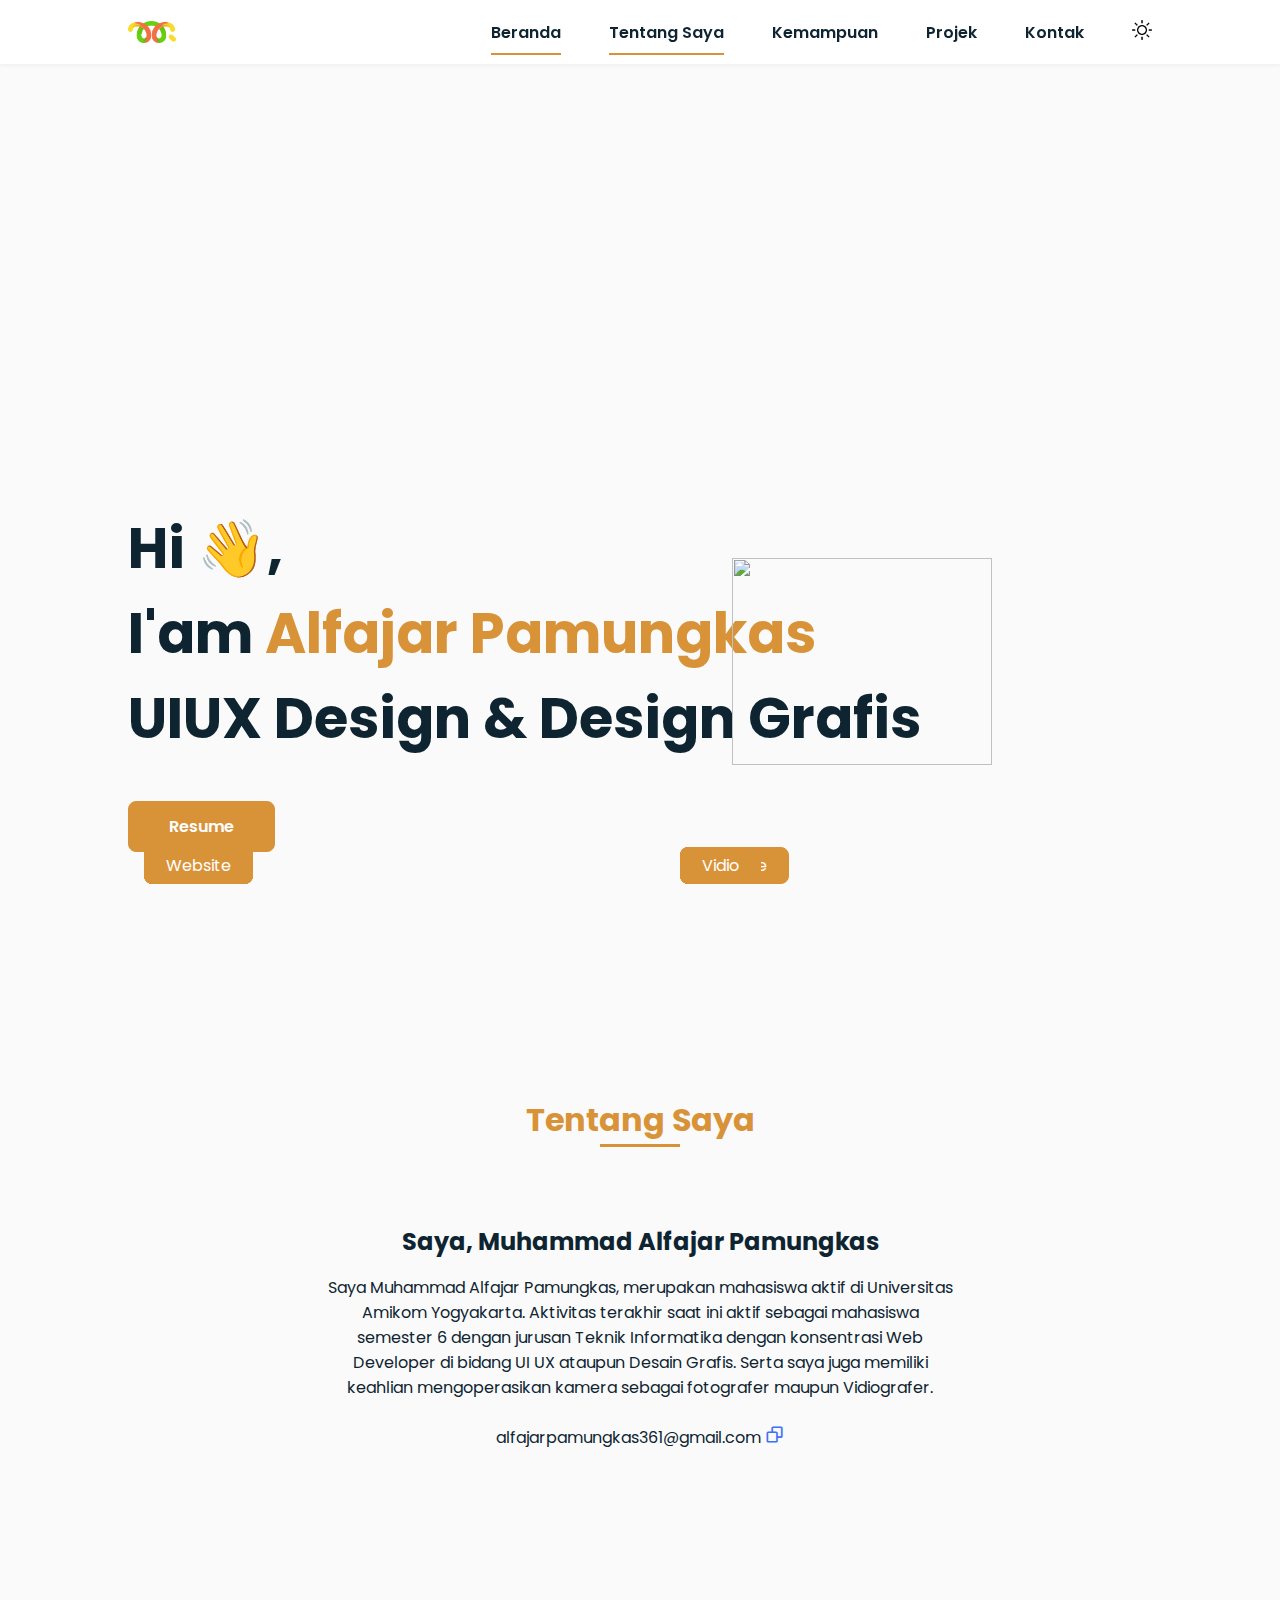
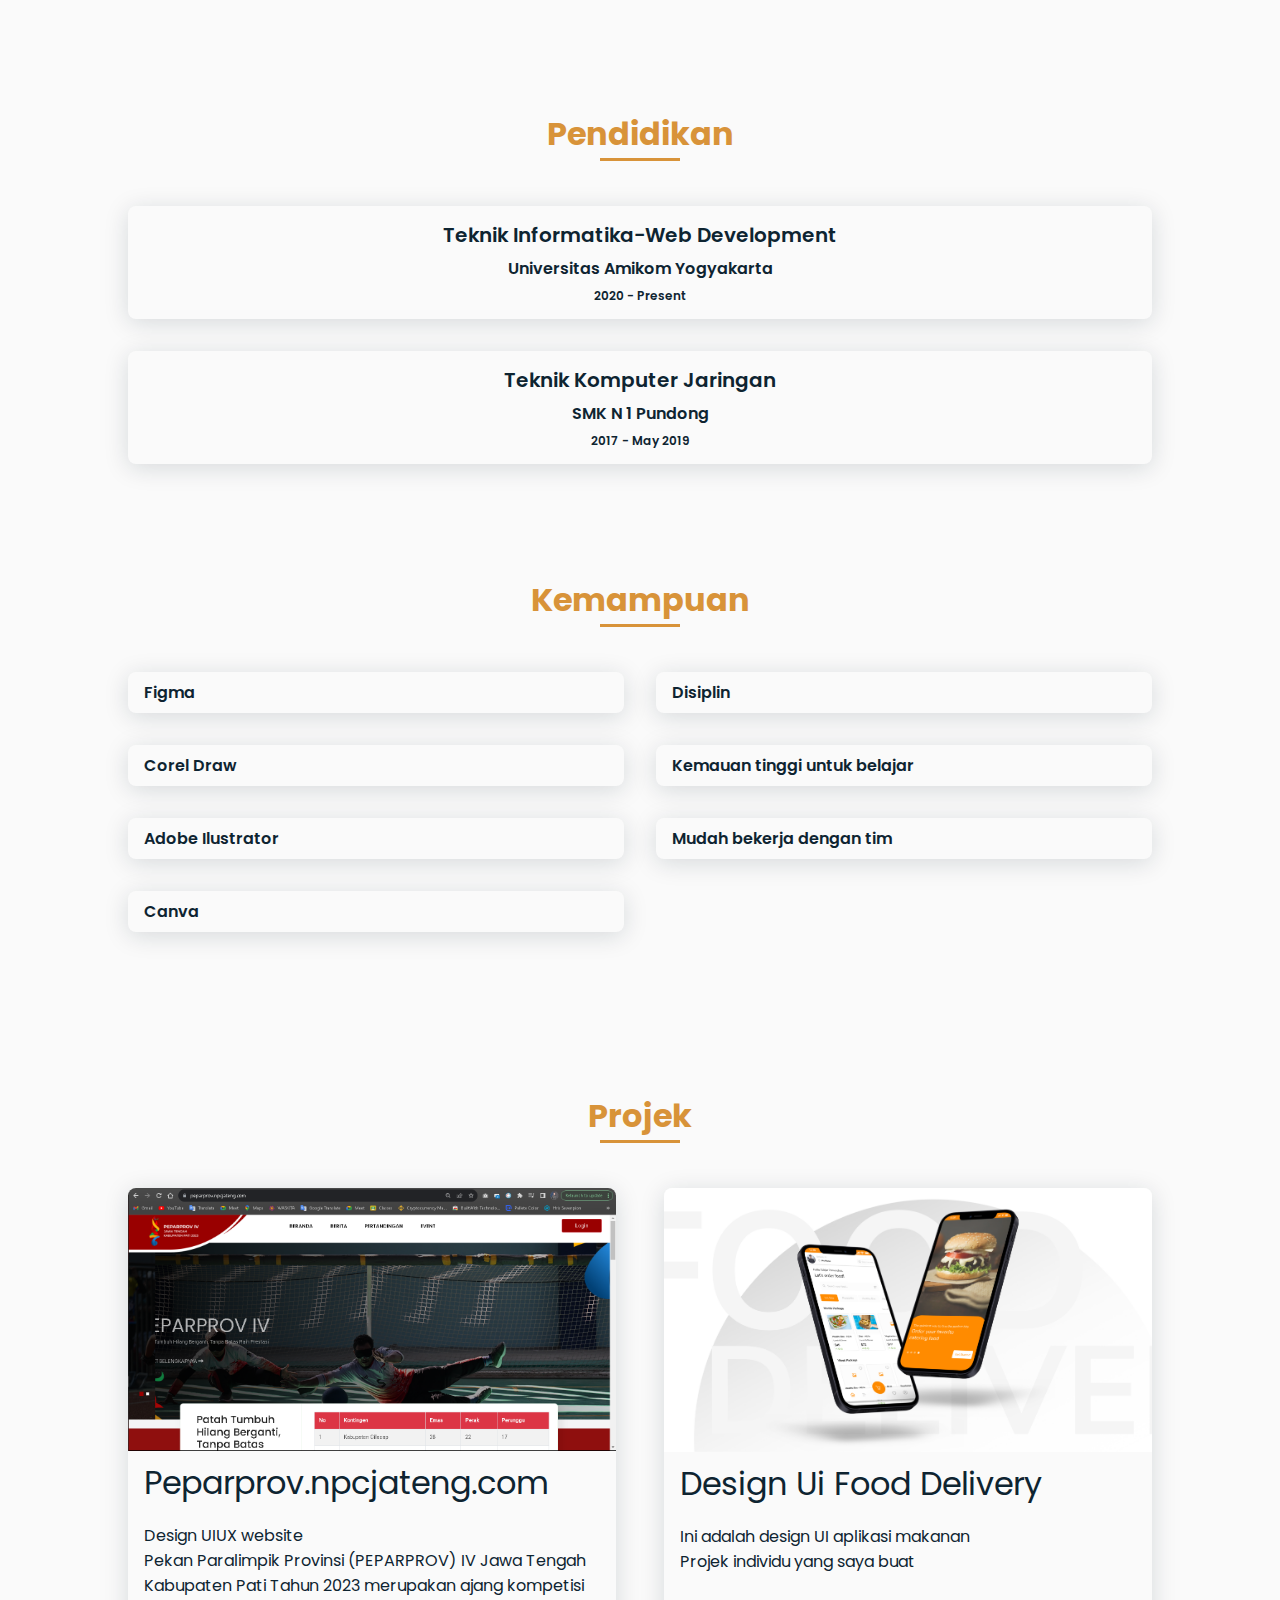
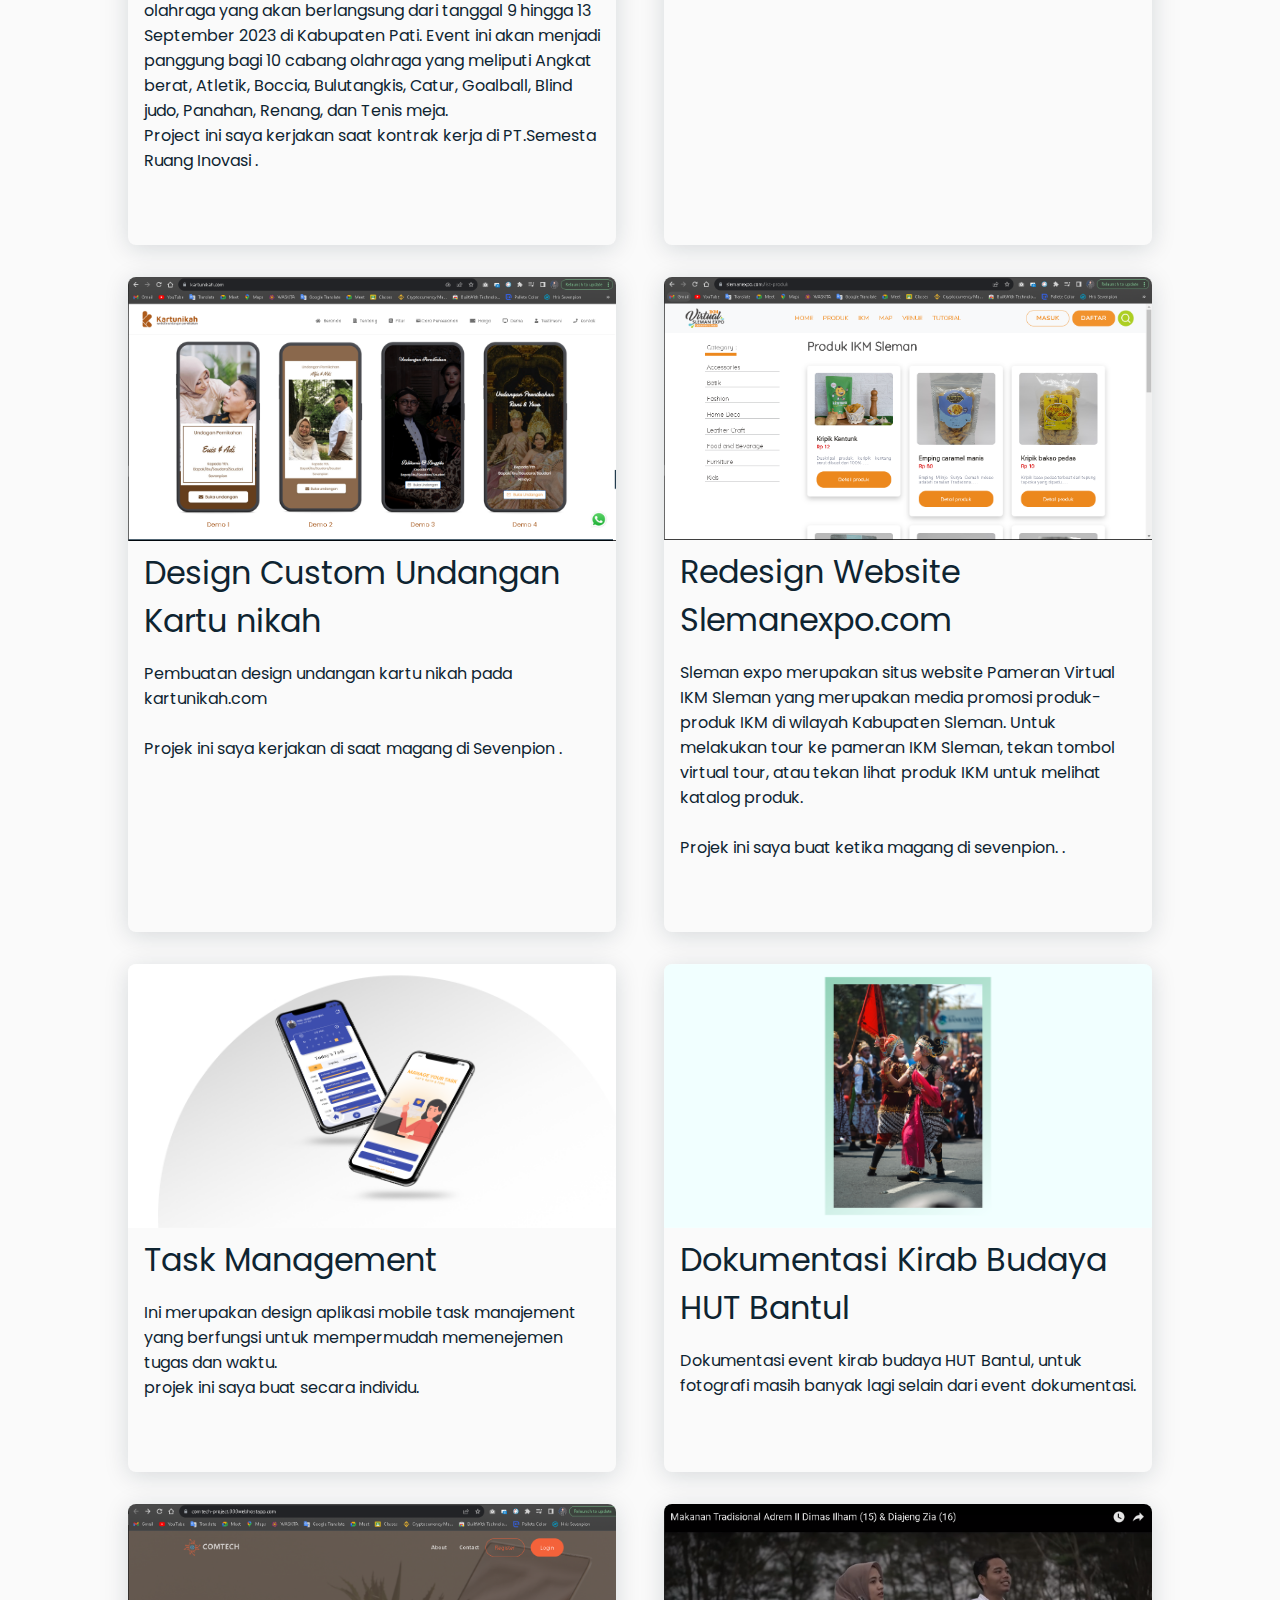
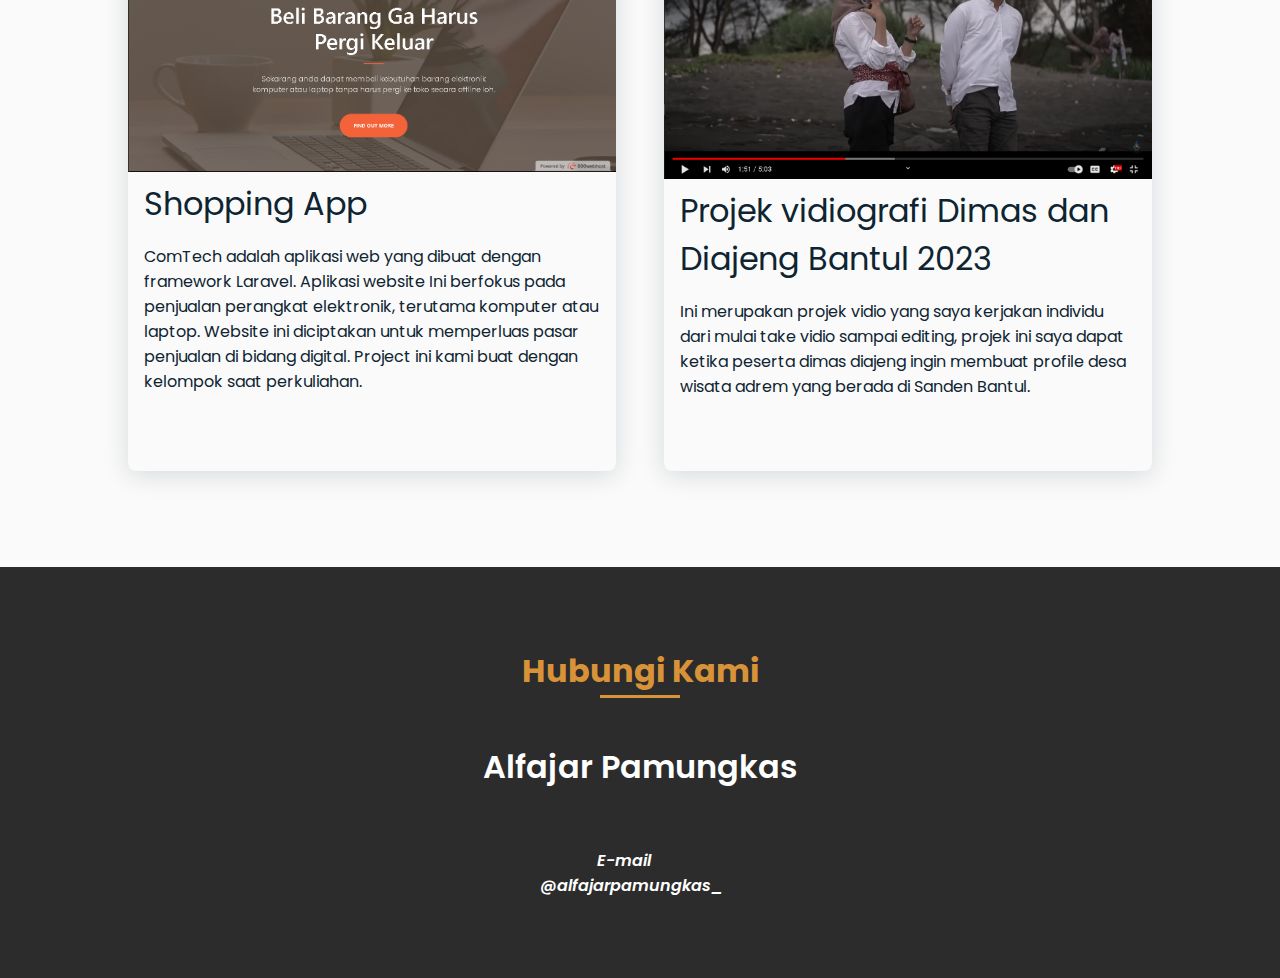
==== commit e3155c22: "Update index.html" ====
--- a/index.html
+++ b/index.html
@@ -71,7 +71,7 @@
       
 
       <div class="home-img">
-        <img src="assets/img/profile.gif" alt="" style="width:260px;height:207px;"/>
+        <img src="" alt="" style="width:260px;height:207px;"/>
       </div>
     </section>
 
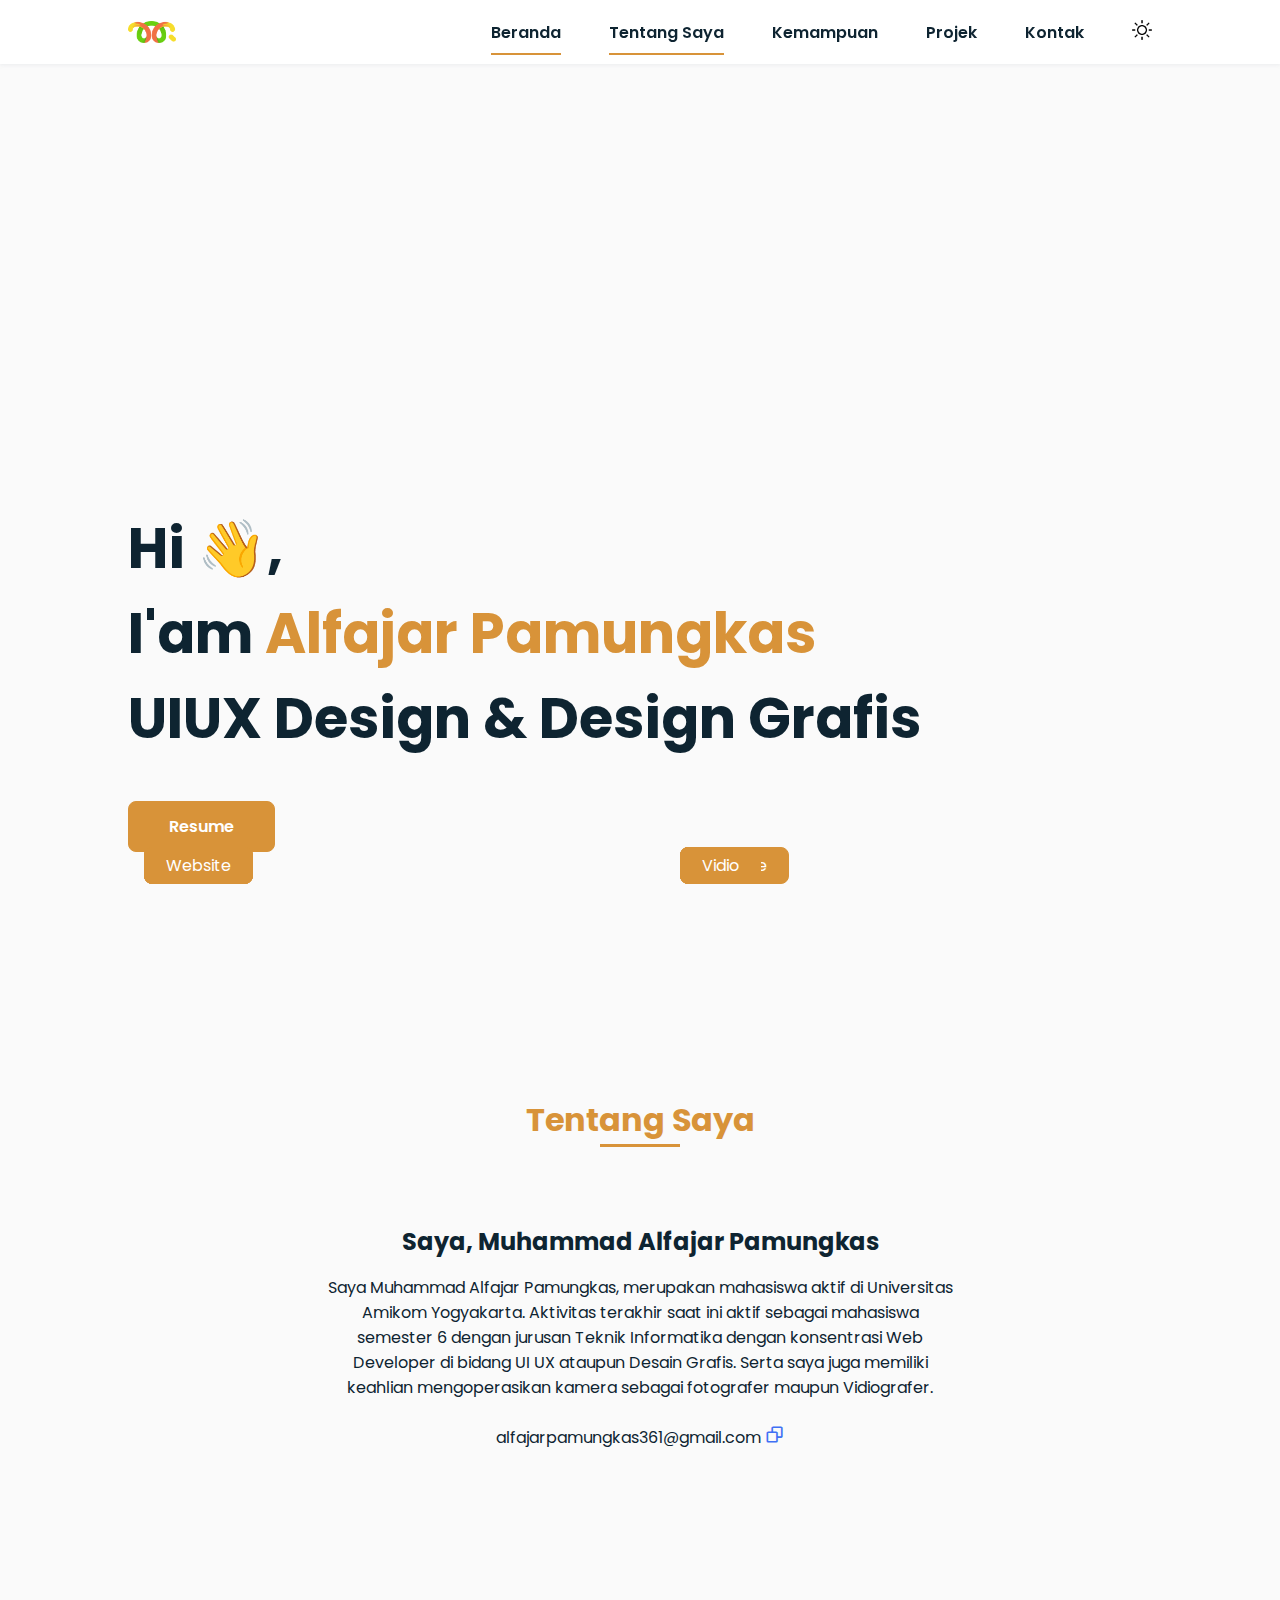
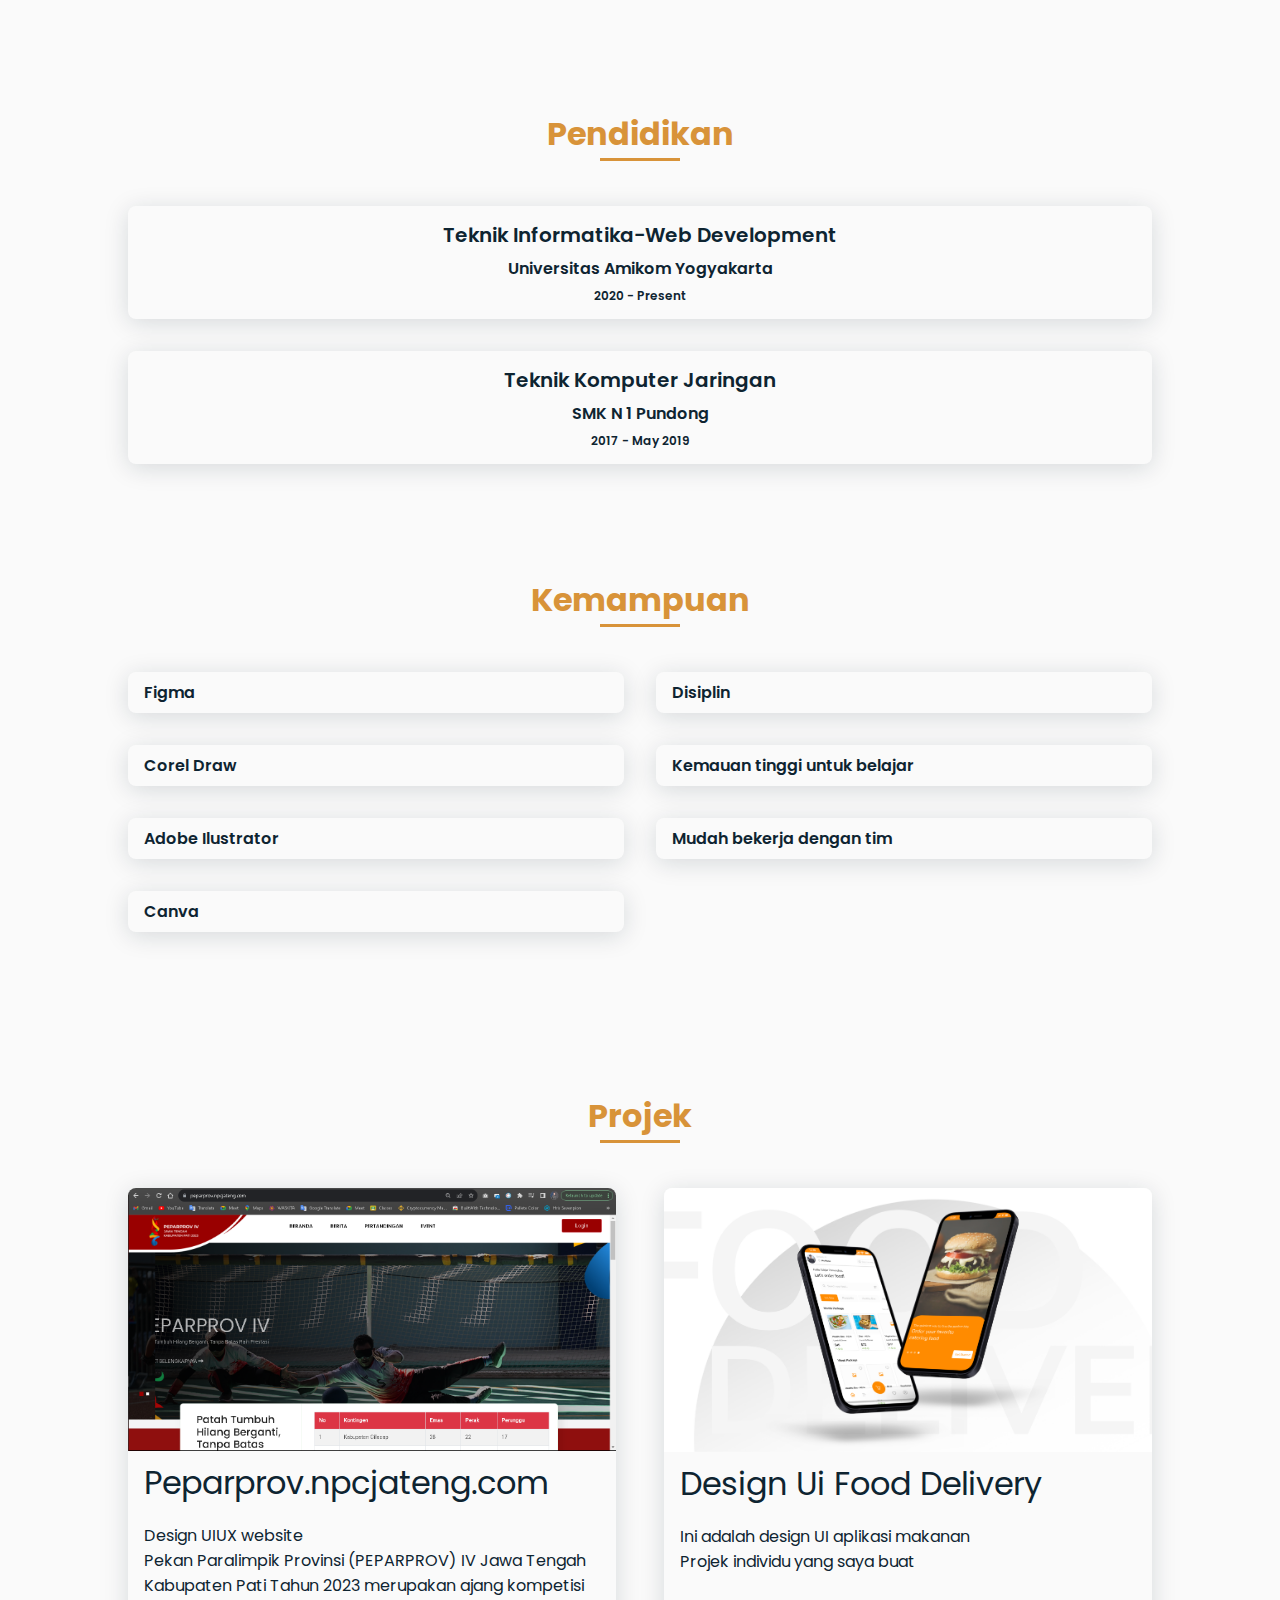
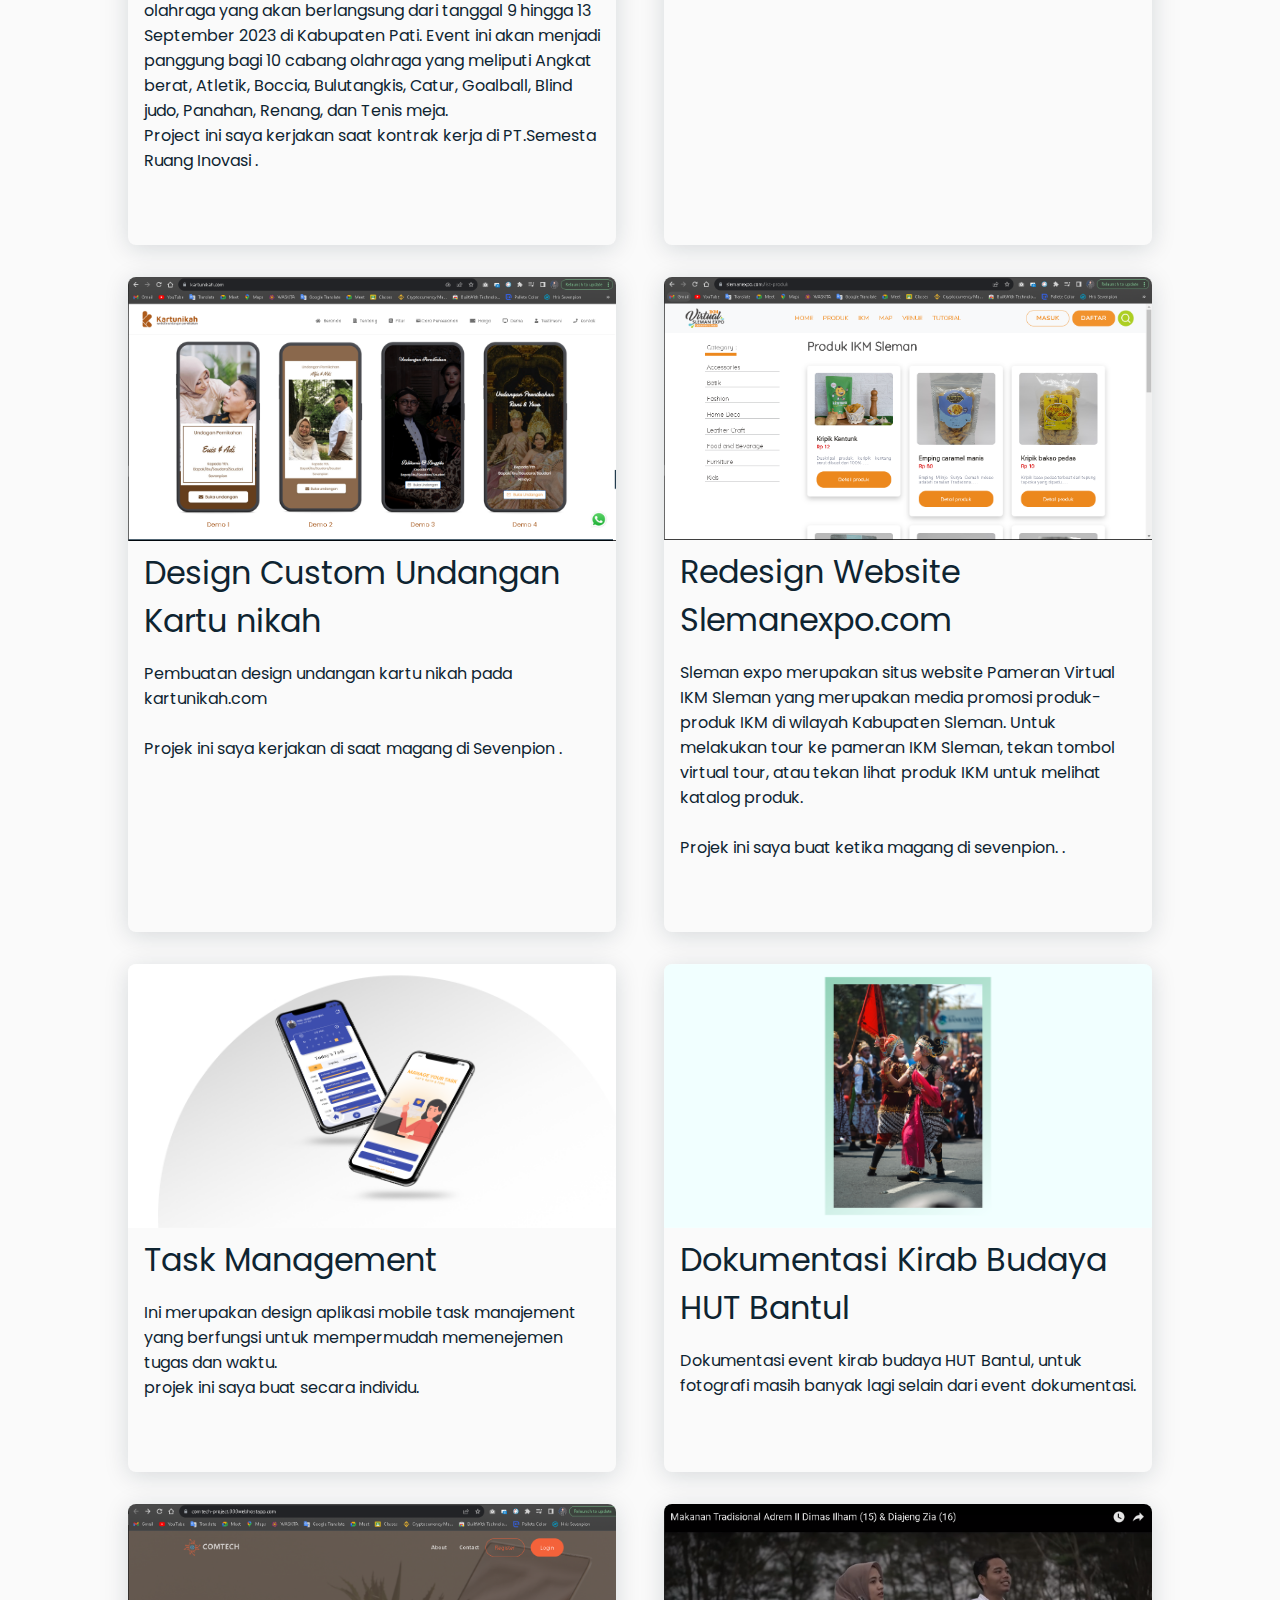
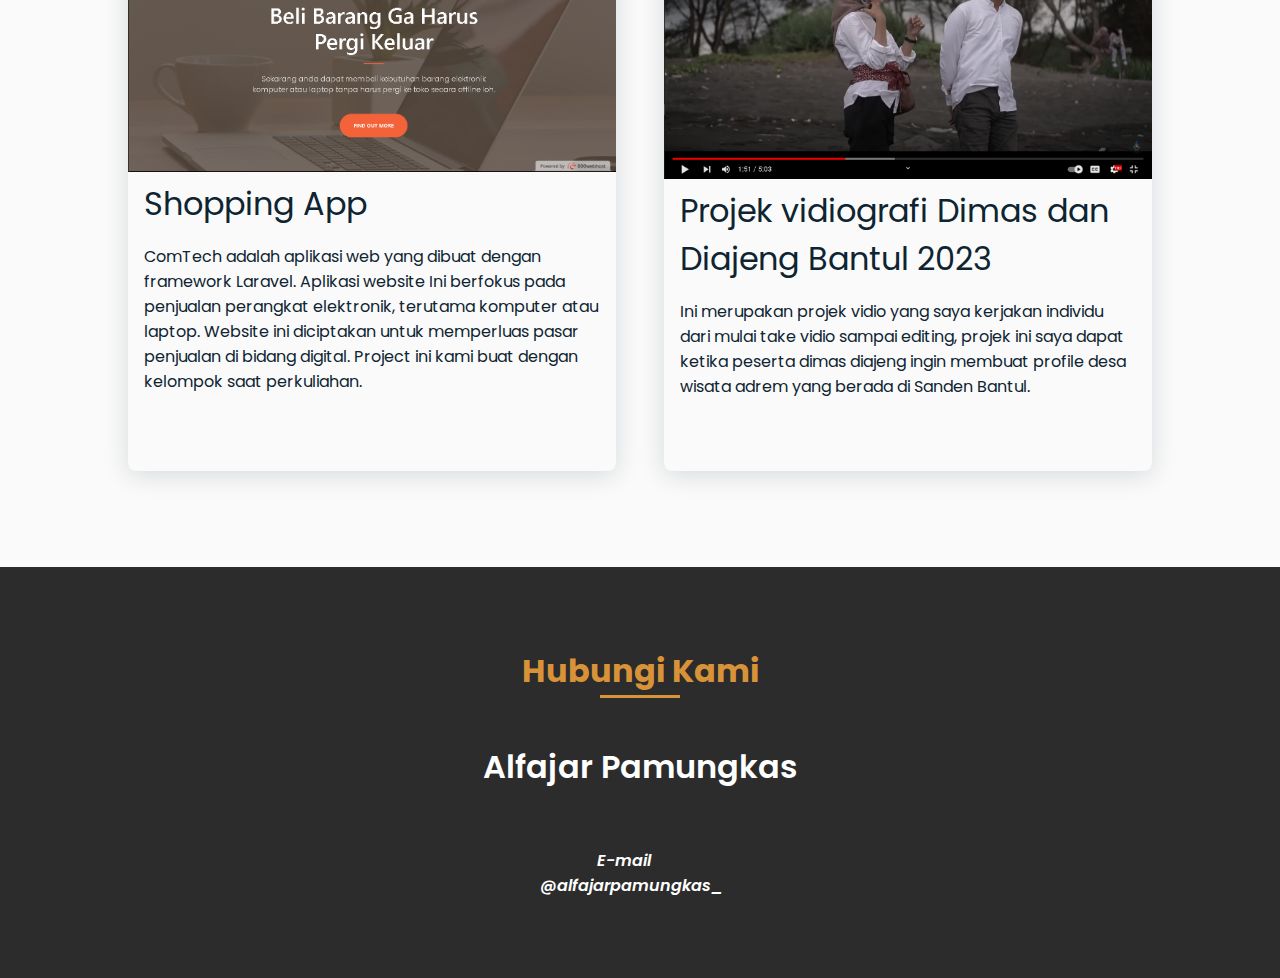
==== commit 23f616d1: "Update index.html" ====
--- a/index.html
+++ b/index.html
@@ -66,12 +66,6 @@
         <a href="https://drive.google.com" target="_blank"
           class="button">Resume</a>
 
-      </div>
-
-      
-
-      <div class="home-img">
-        <img src="" alt="" style="width:260px;height:207px;"/>
       </div>
     </section>
 
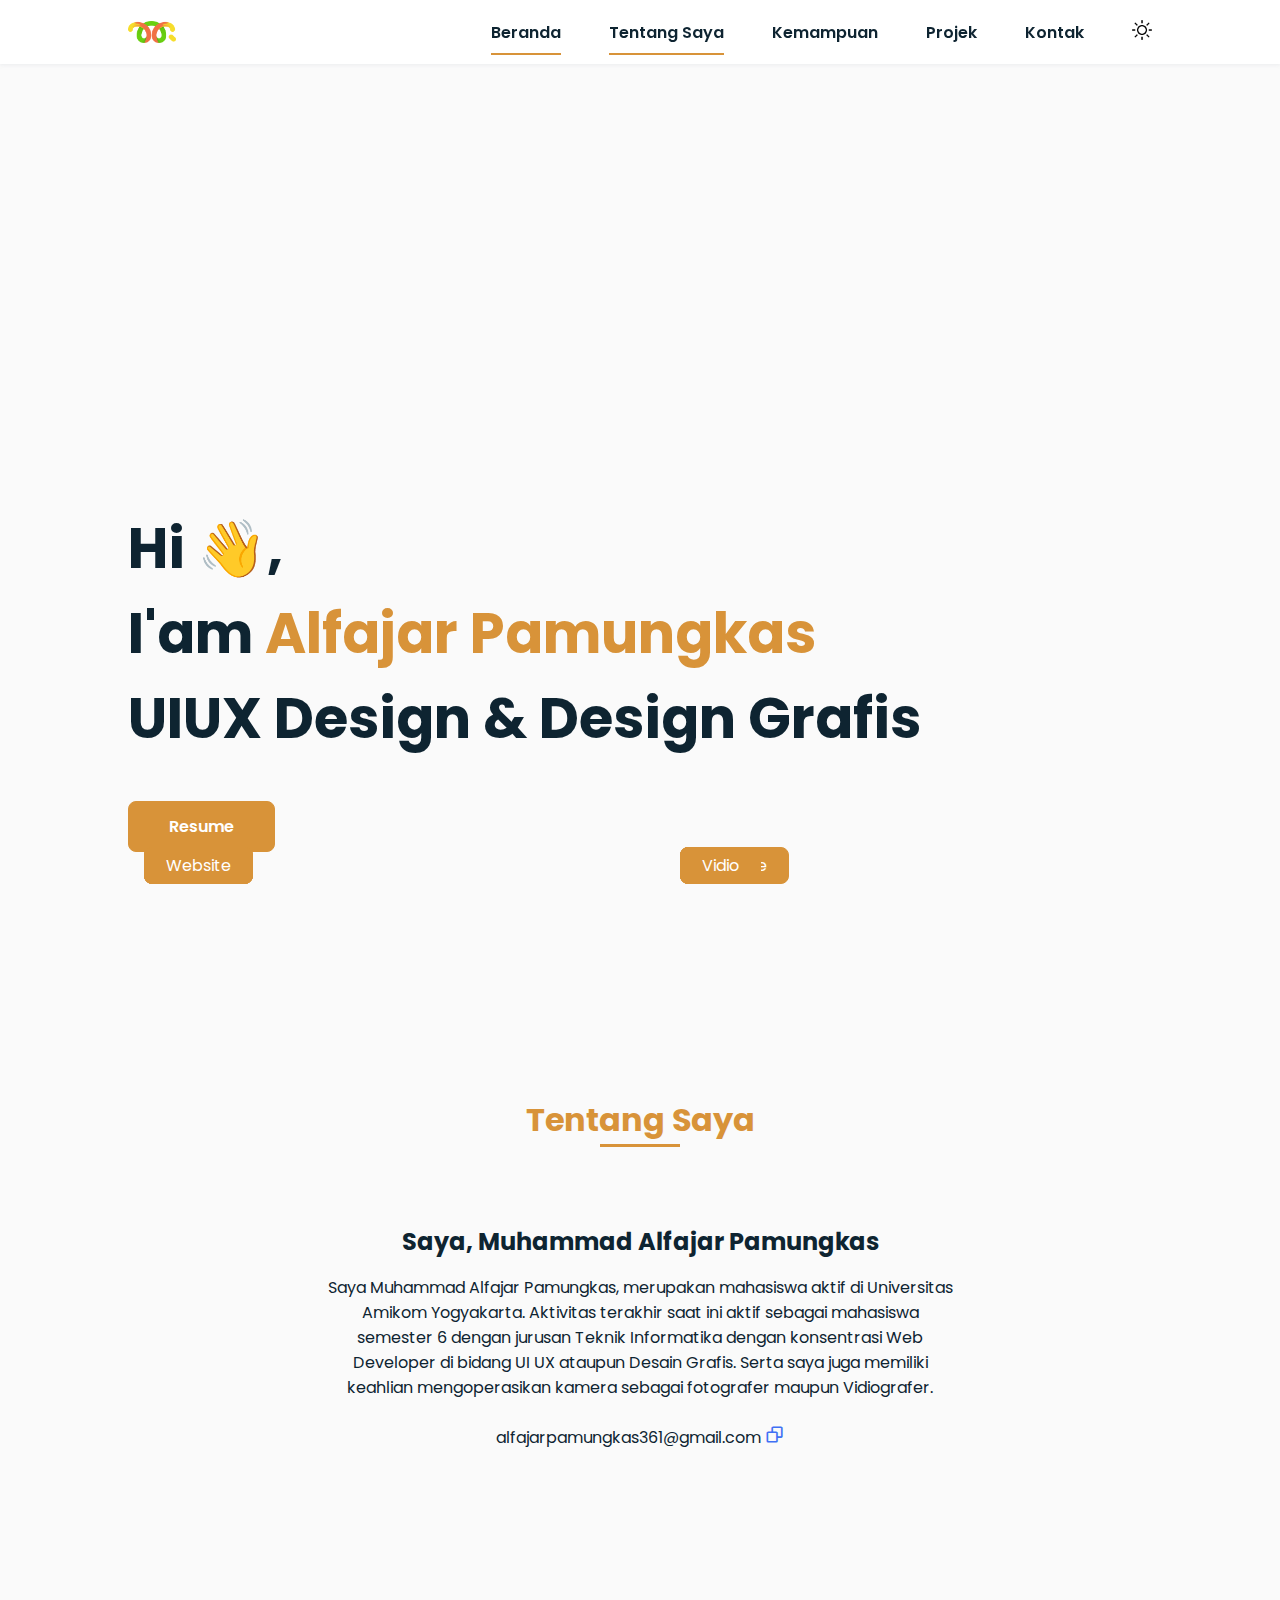
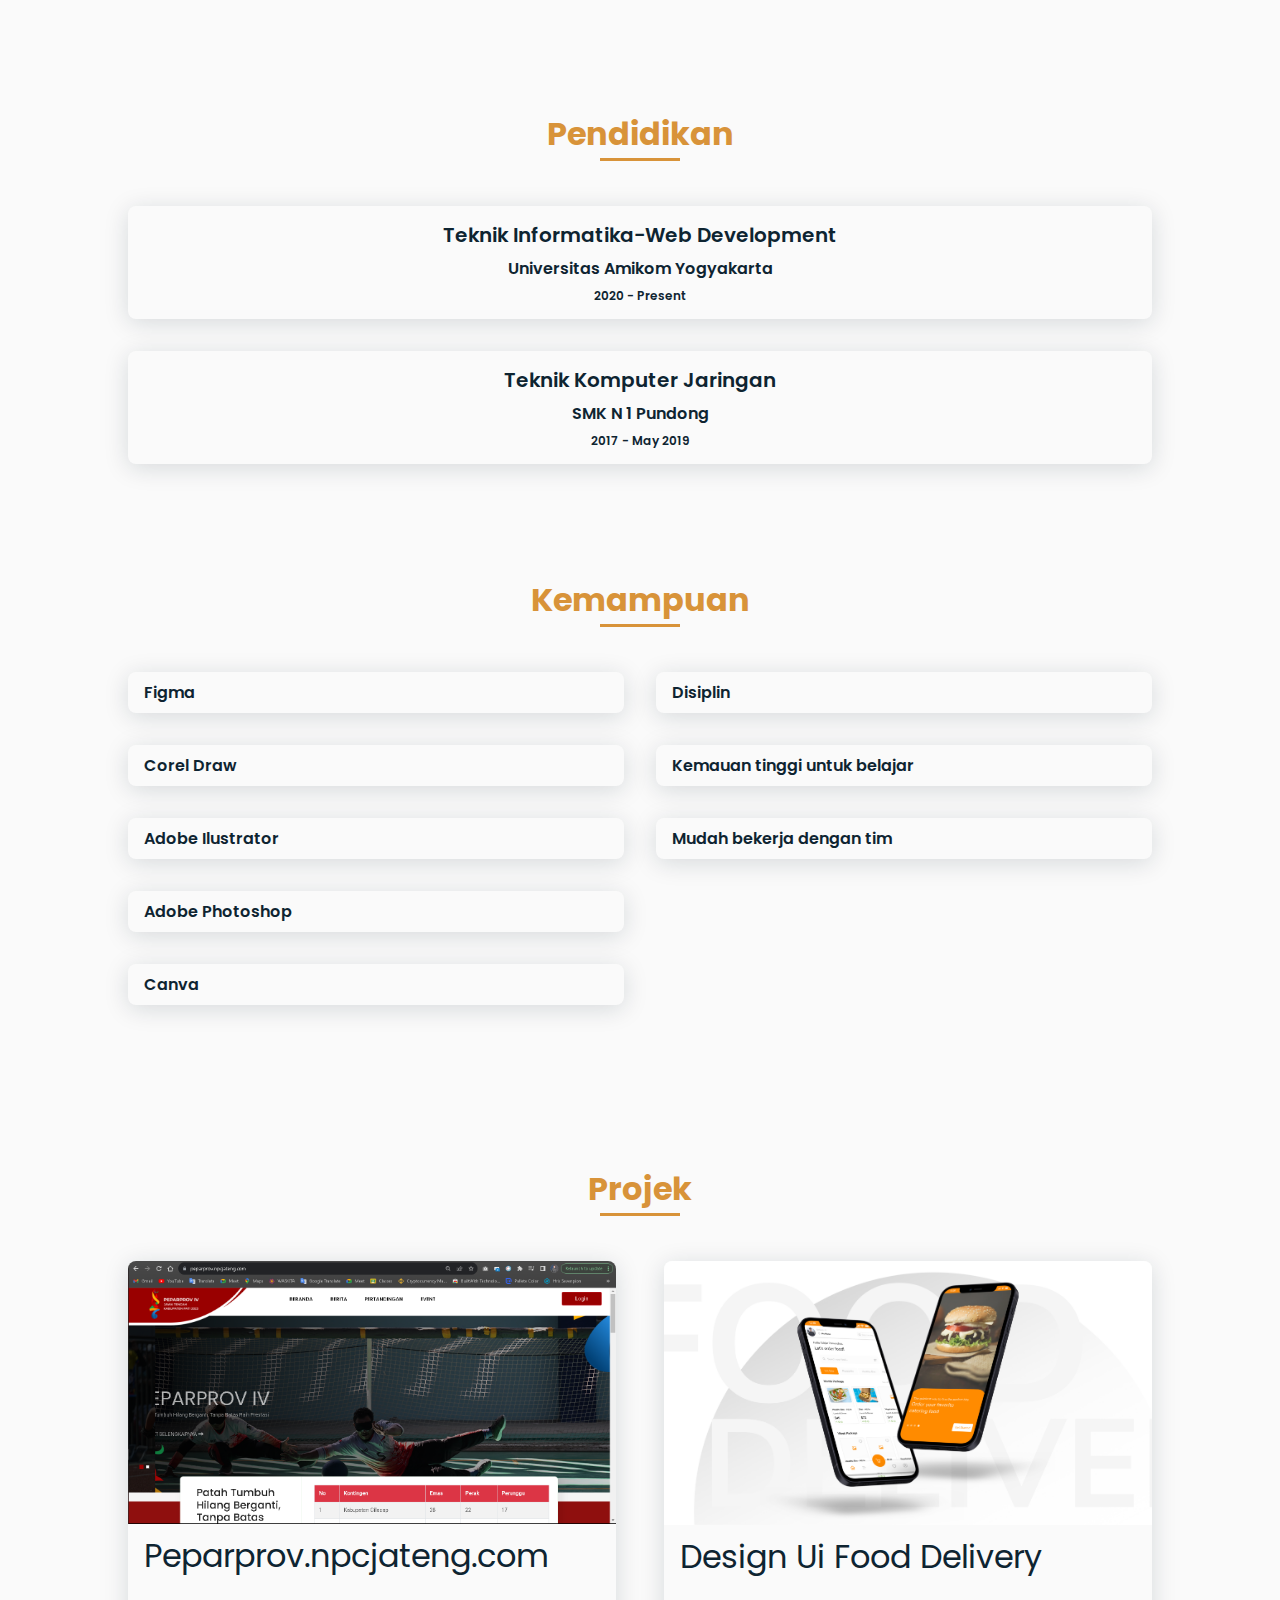
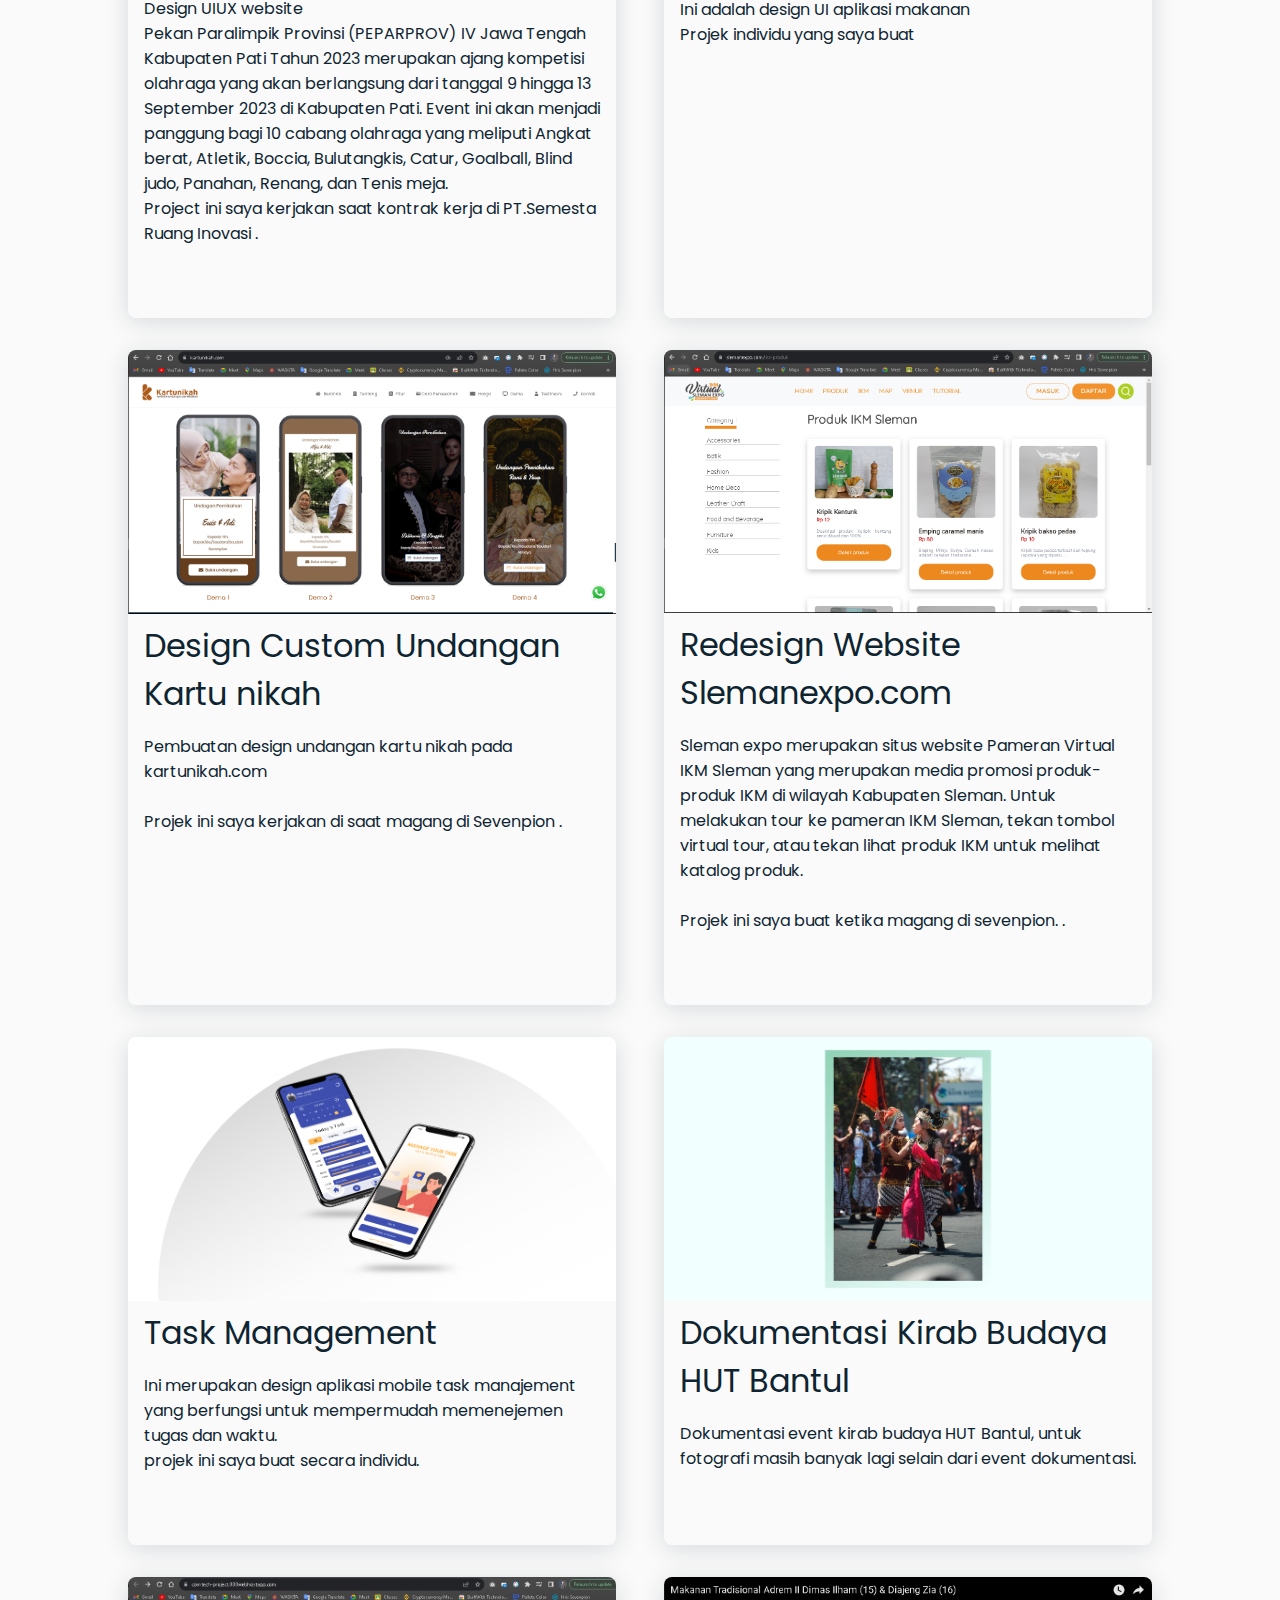
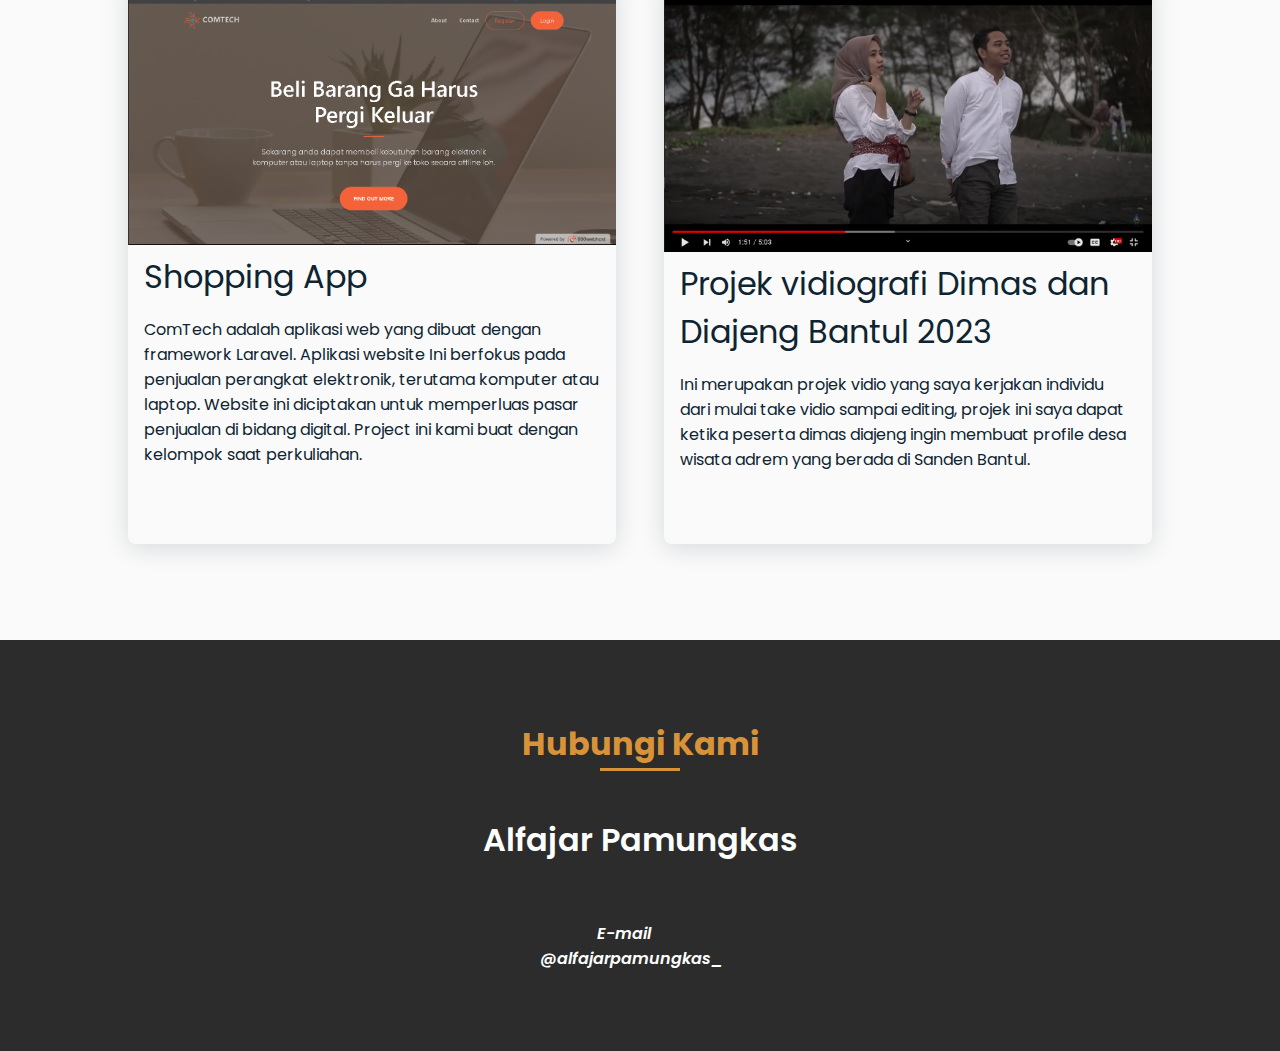
==== commit 0cc3f651: "Update index1.html" ====
--- a/index.html
+++ b/index.html
@@ -153,6 +153,16 @@
             <div class="skills-names">
               <i class=""></i>
               <span class="skills-name">Adobe Ilustrator</span>
+            </div>
+            <!-- <div class="skills-bar skills-css"></div>  -->
+            <div>
+                <!-- <span class="skills-percentage">70%</span> -->
+              </div> 
+          </div>
+           <div class="skills-data">
+            <div class="skills-names">
+              <i class=""></i>
+              <span class="skills-name">Adobe Photoshop</span>
             </div>
             <!-- <div class="skills-bar skills-css"></div>  -->
             <div>
